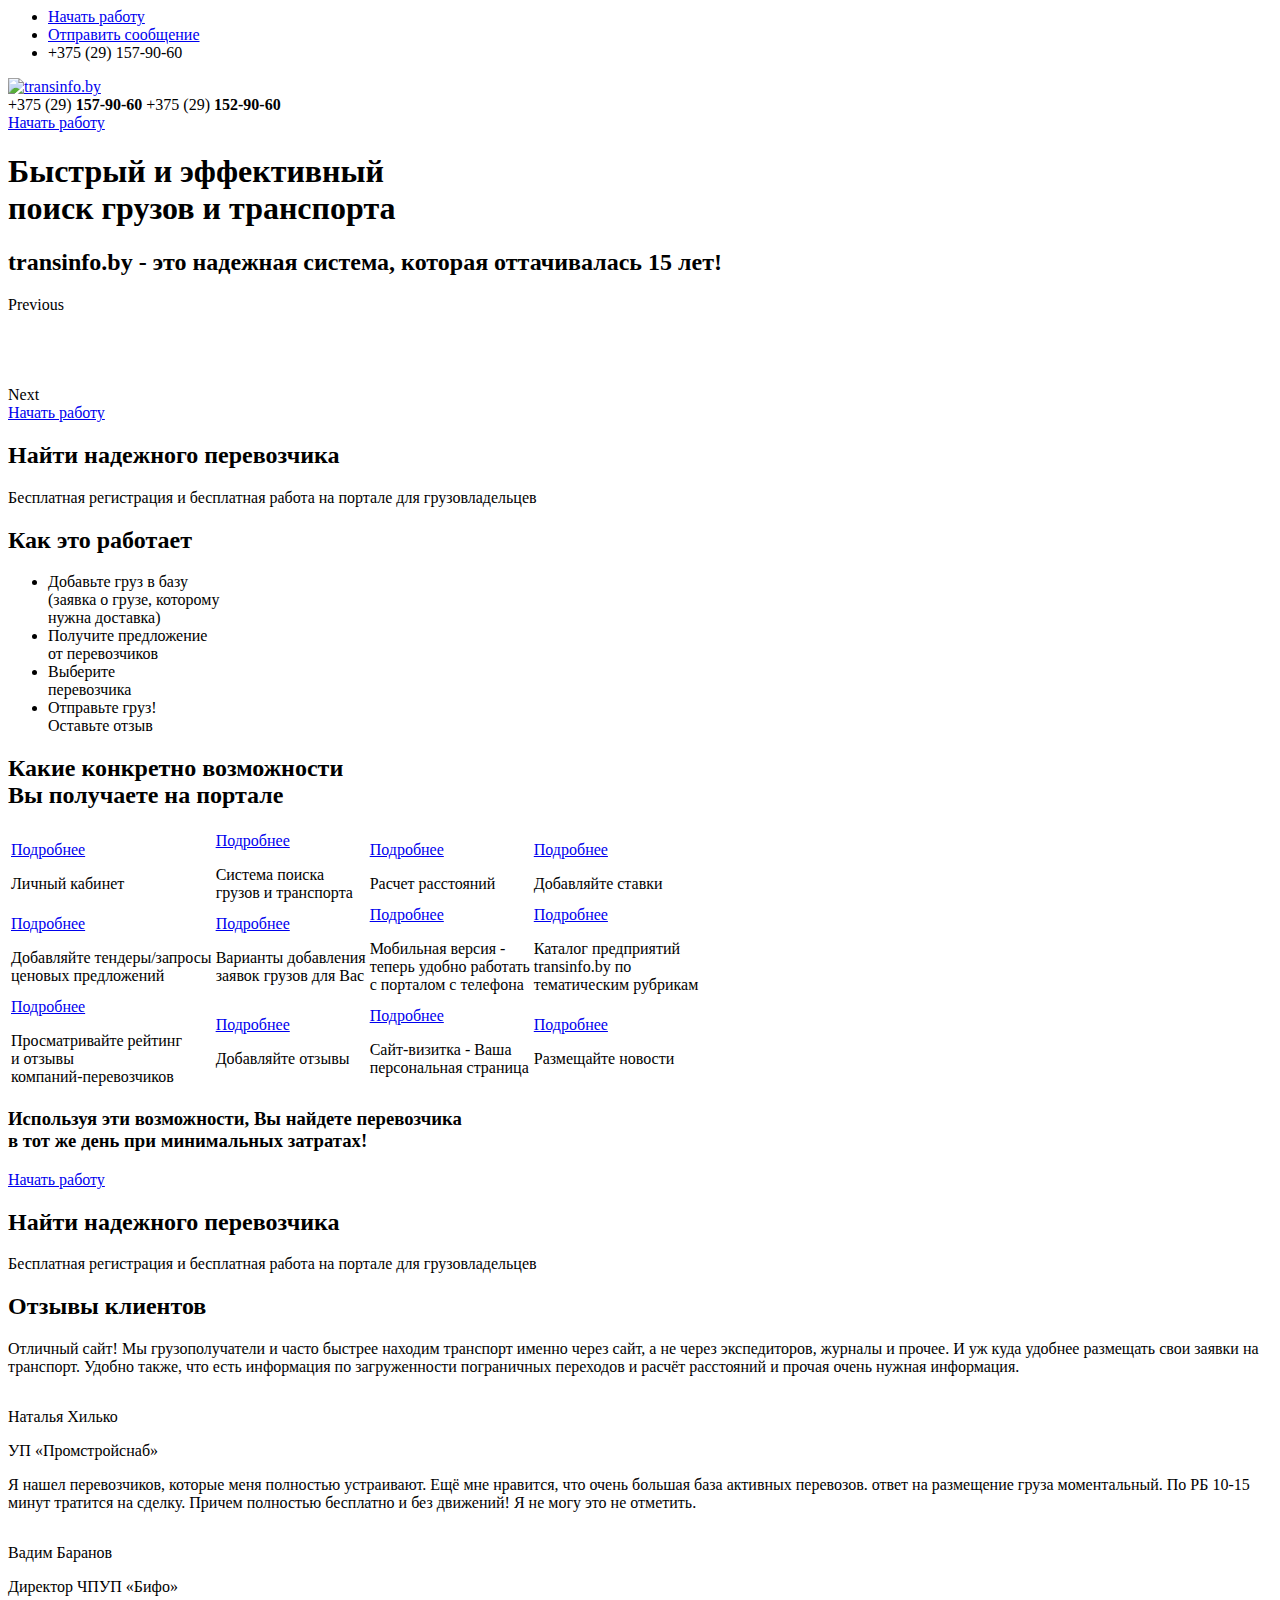
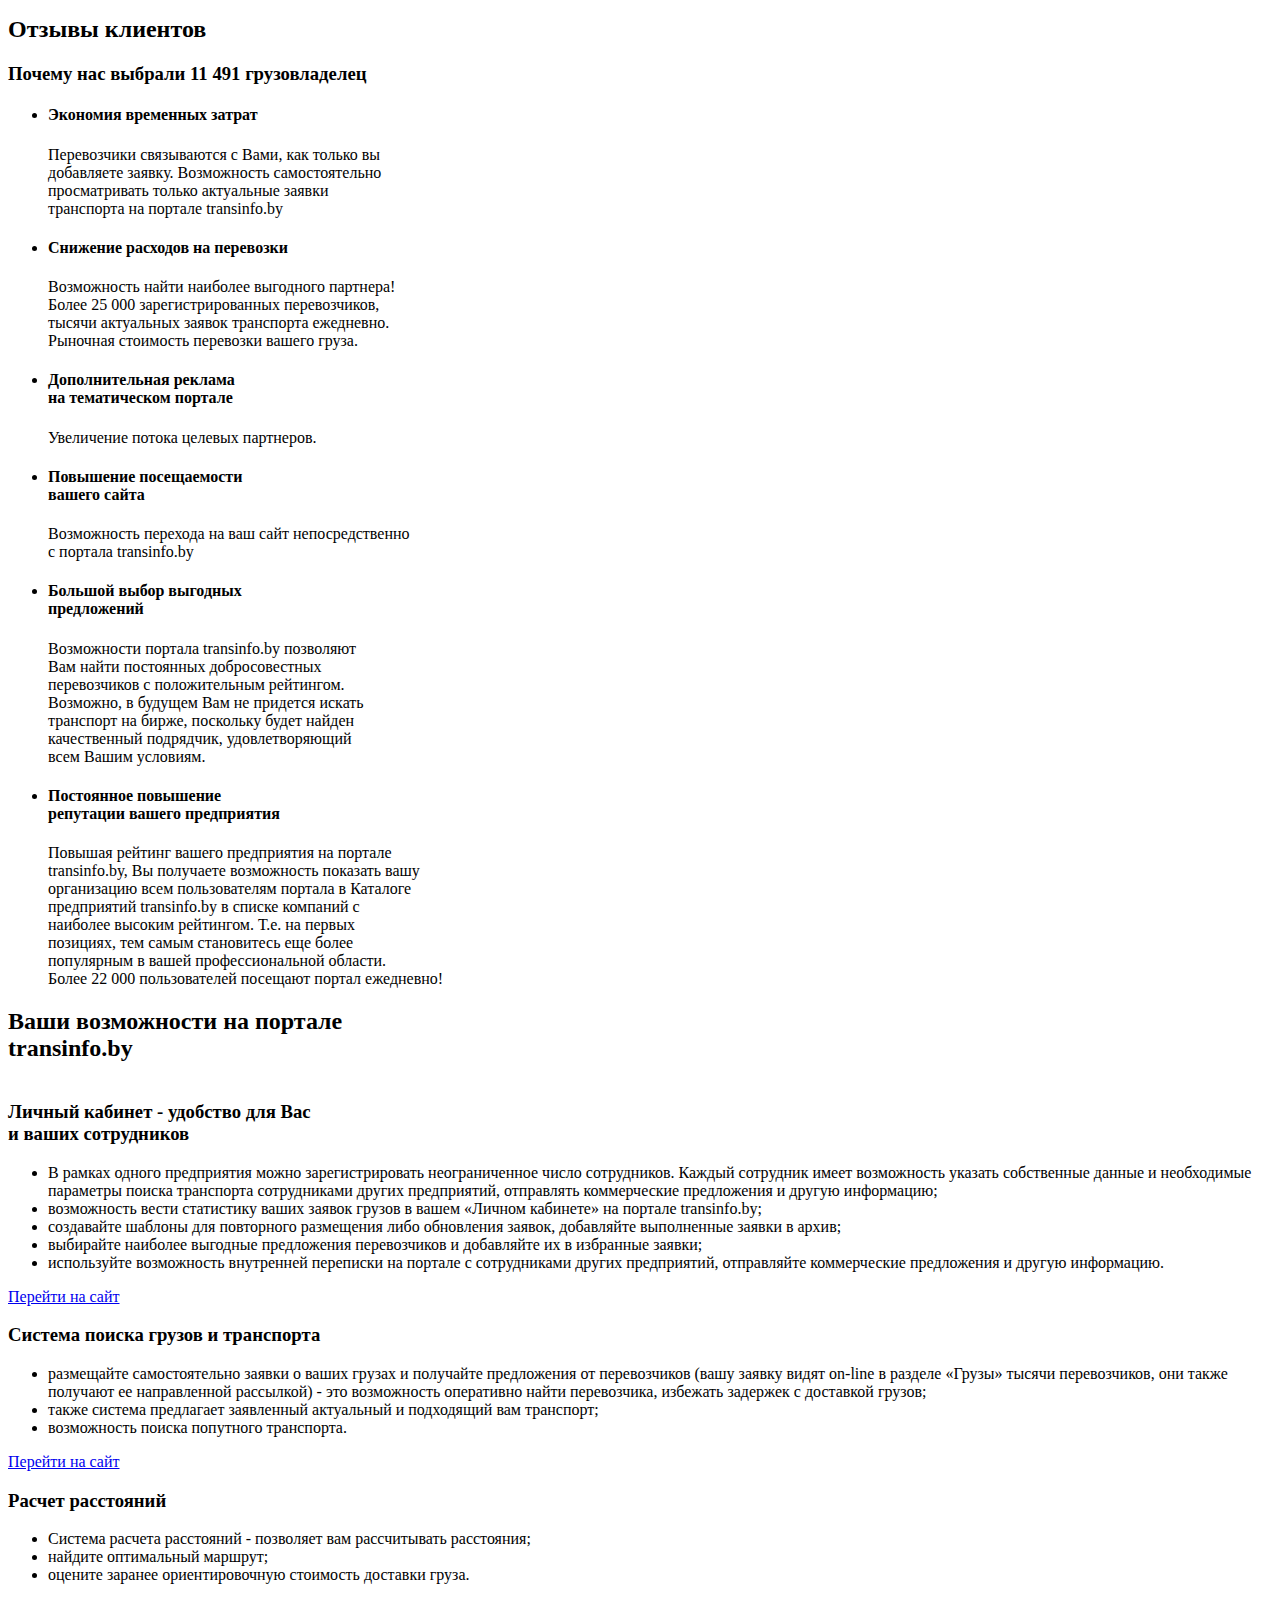
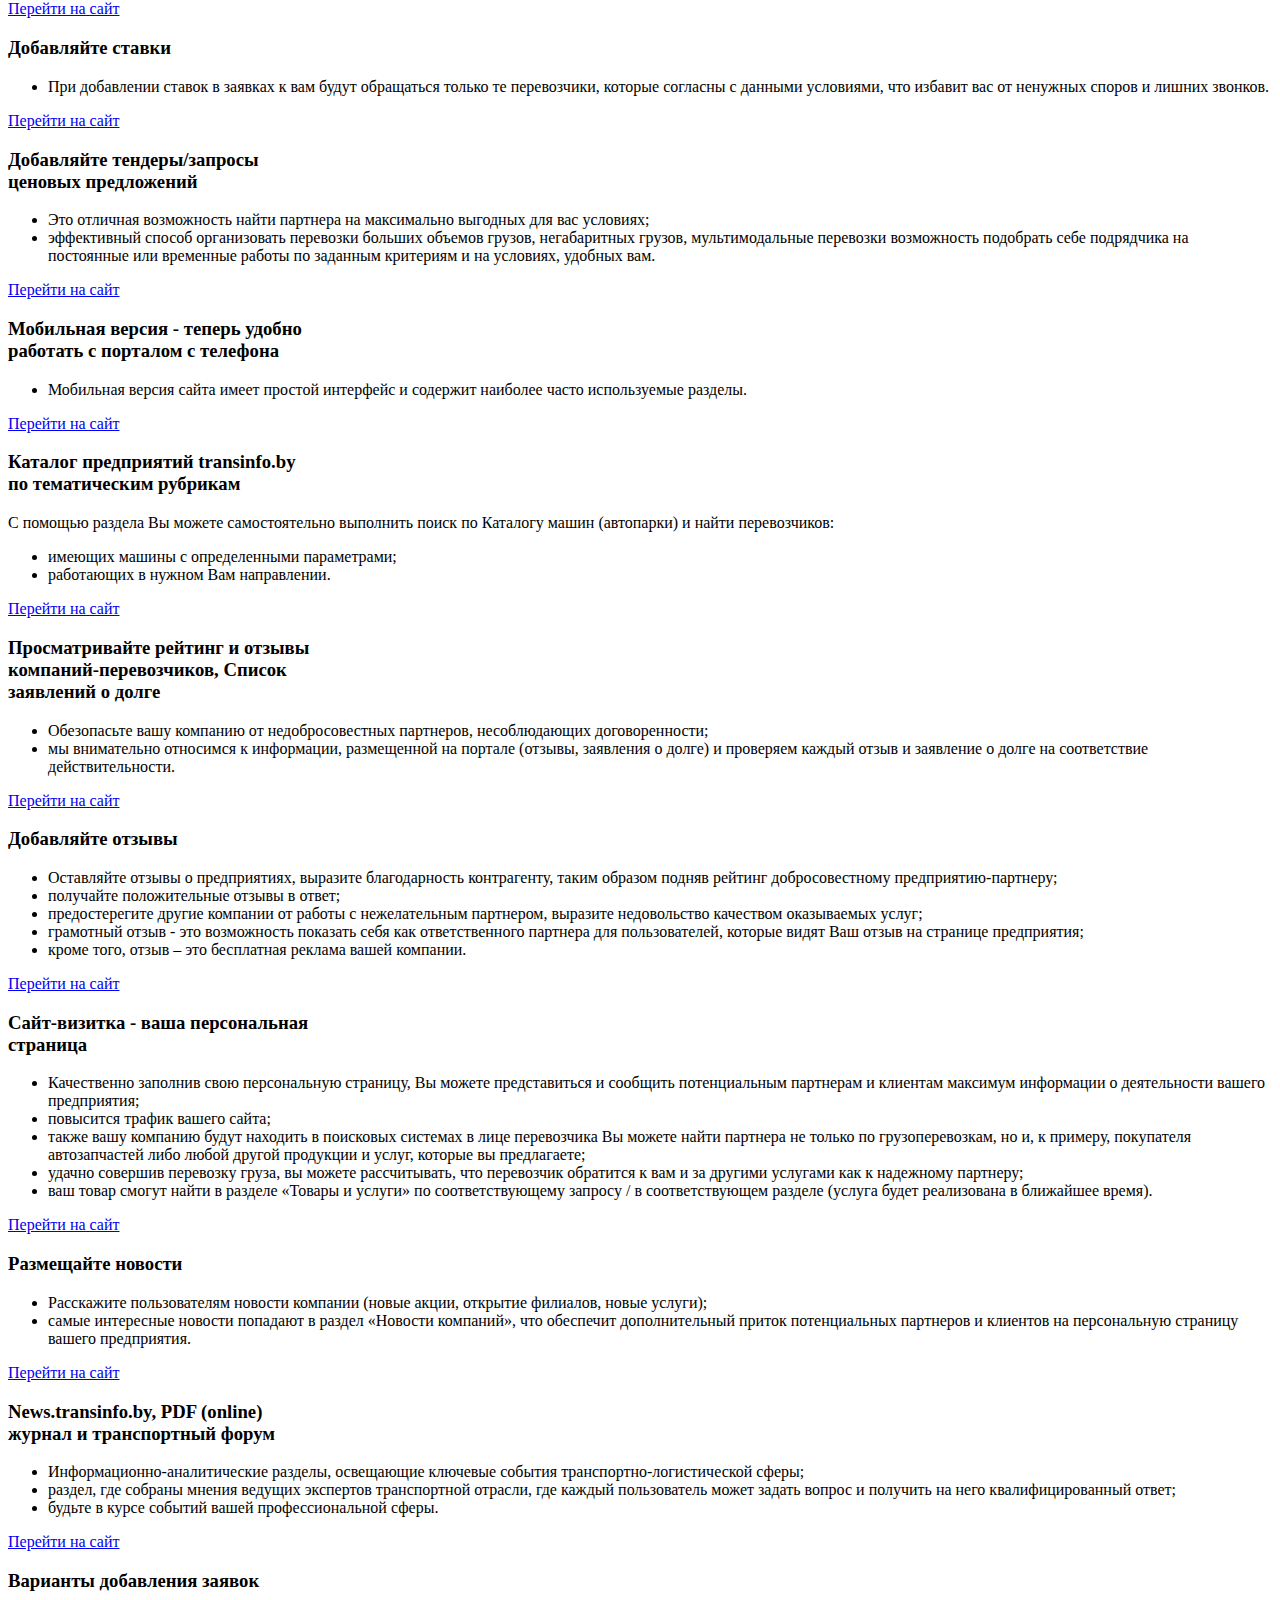
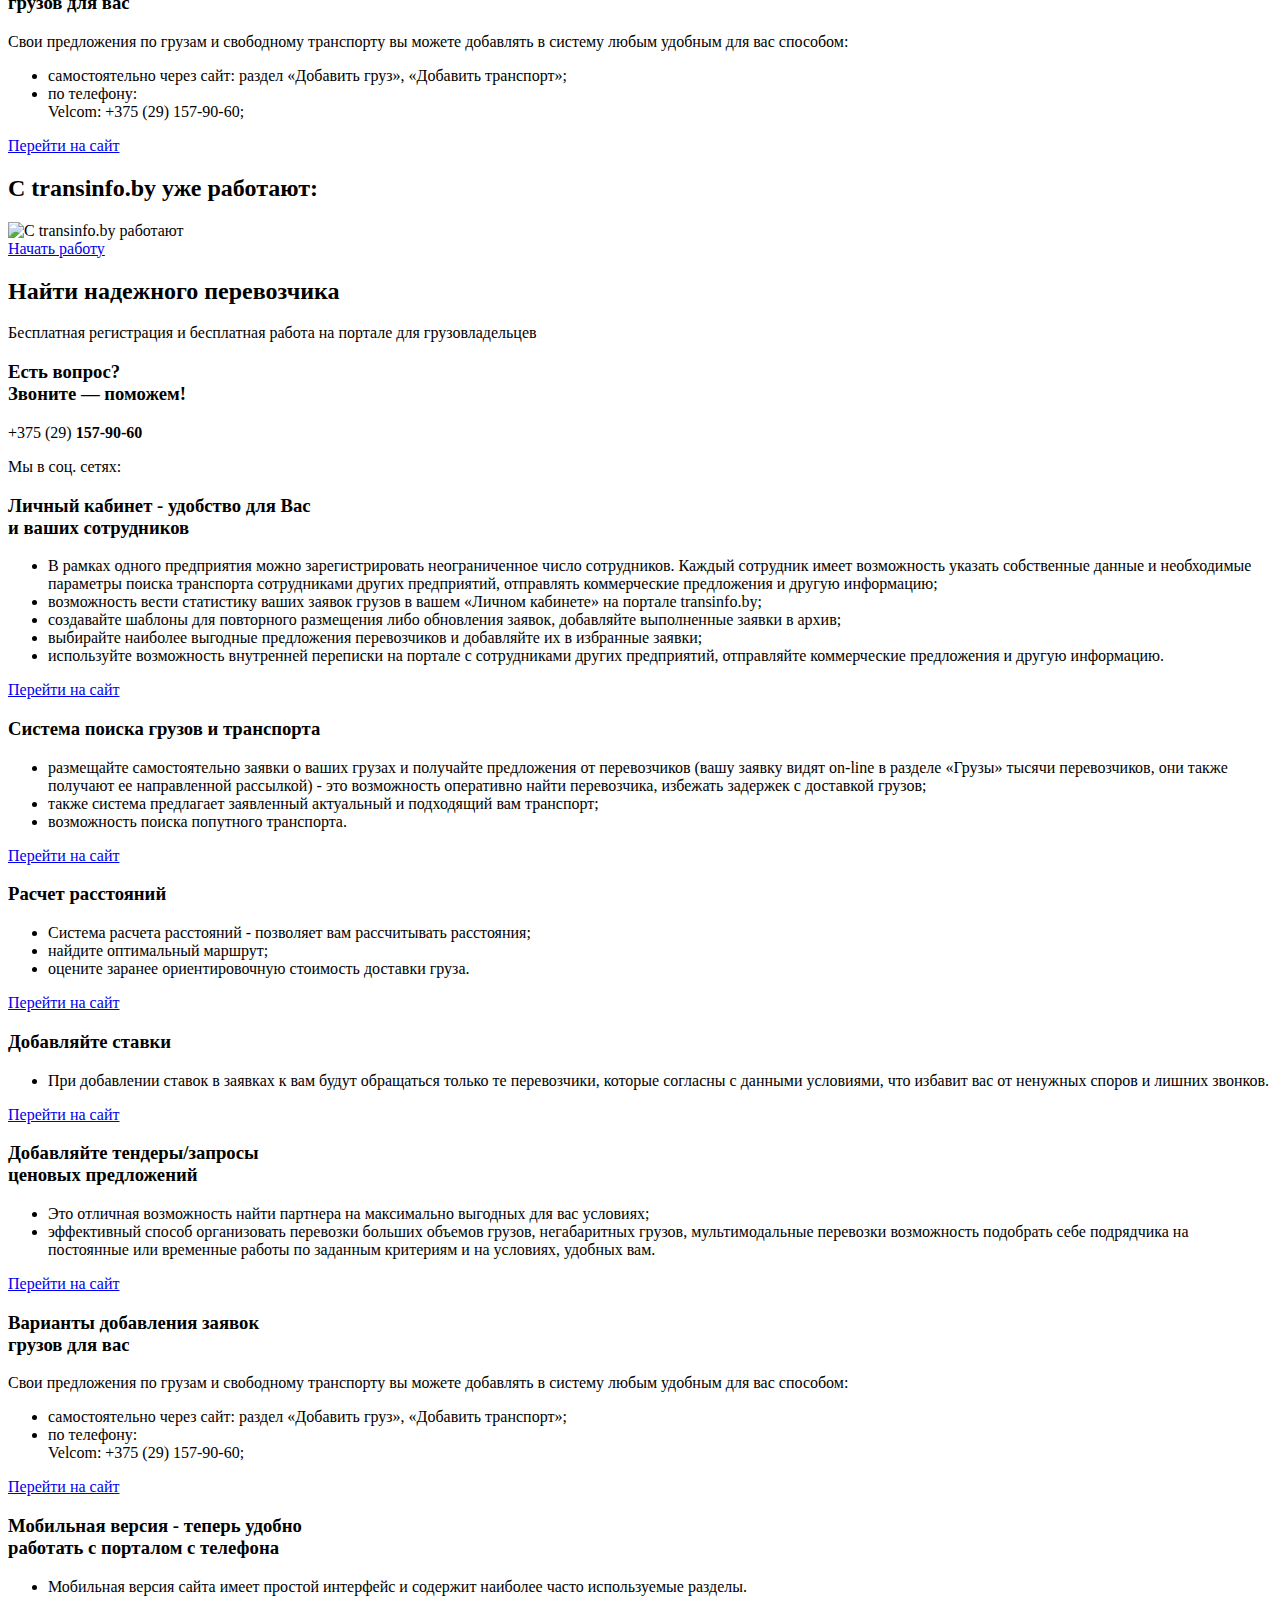
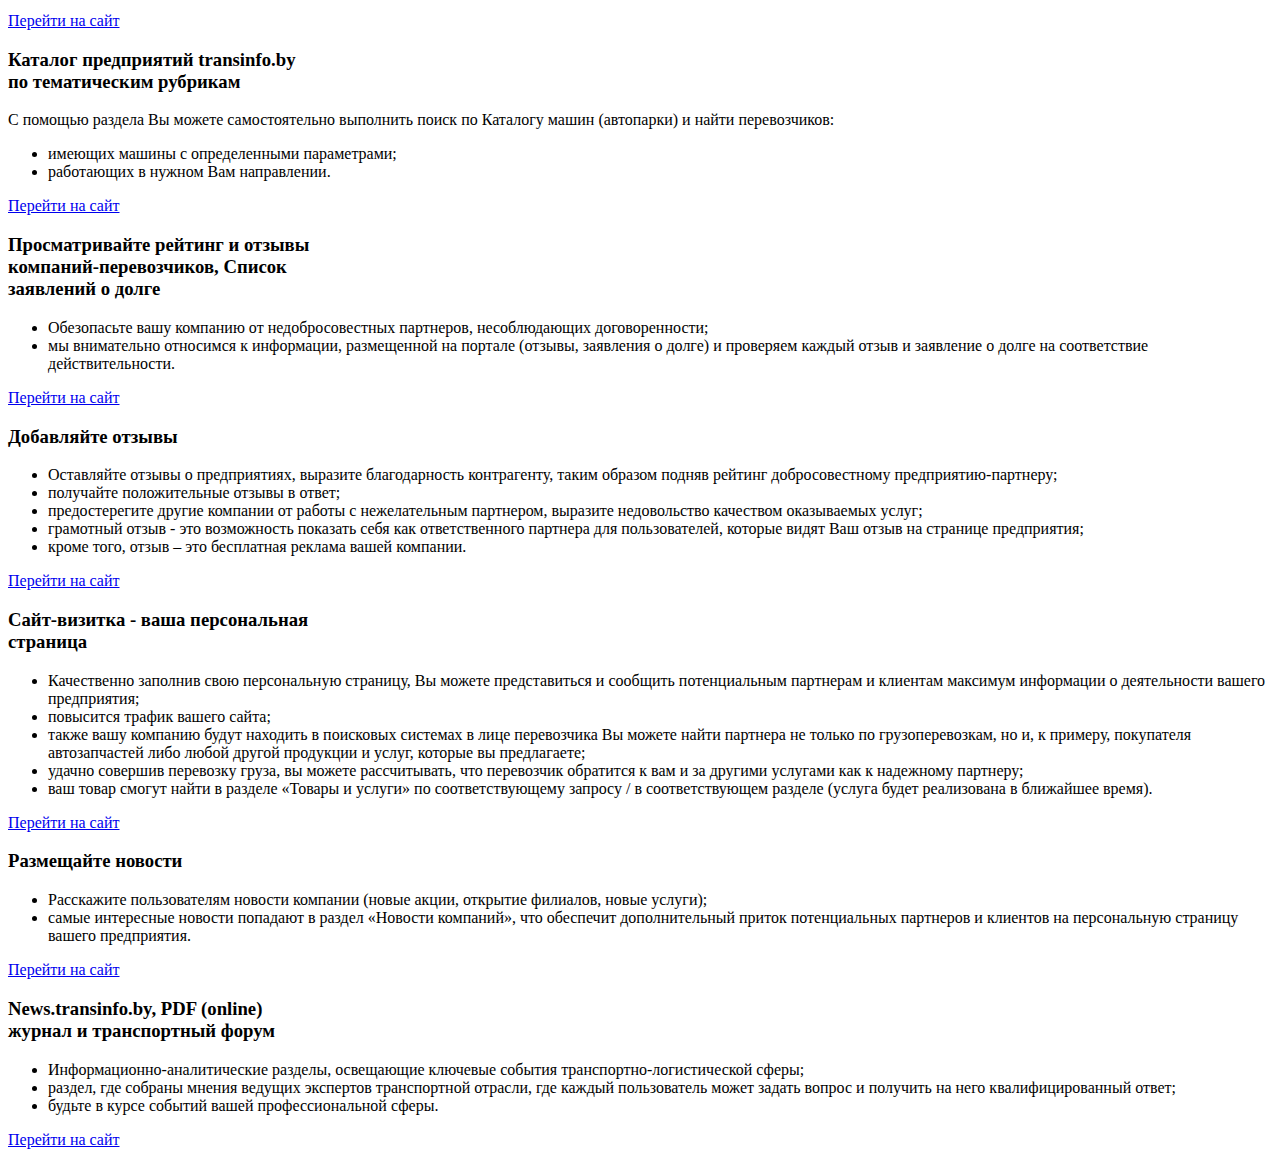
==== index.html @ 98c6dafc "Rename cargo.html to index.html" ====
<html xmlns="http://www.w3.org/1999/xhtml">
<head>
    <title>Быстрый и эффективный поиск грузов и транспорта - transinfo.by</title>
    <meta http-equiv="content-type" content="text/html; charset=utf-8">
    <script type="text/javascript"
            src="https://bam.nr-data.net/1/b55ed3182e?a=90356188&amp;v=1.232.0&amp;to=YgZVMERQDxJQBxcMV1tMdgdCWA4PHjARBFZGClkCWXIOE1QmFgtcWQYNKVNfFFtdAQURdVANQg%3D%3D&amp;rst=6946&amp;ck=0&amp;s=0&amp;ref=https://www.transinfo.by/cargo.html&amp;ap=3431&amp;be=4161&amp;fe=2419&amp;dc=805&amp;perf=%7B%22timing%22:%7B%22of%22:1685114454781,%22n%22:0,%22f%22:7,%22dn%22:8,%22dne%22:47,%22c%22:47,%22s%22:90,%22ce%22:169,%22rq%22:169,%22rp%22:4161,%22rpe%22:4168,%22di%22:4482,%22ds%22:4952,%22de%22:4966,%22dc%22:6578,%22l%22:6578,%22le%22:6580%7D,%22navigation%22:%7B%7D%7D&amp;fp=4511&amp;fcp=4511&amp;at=TkFWRgxKHBw%3D&amp;jsonp=NREUM.setToken"></script>
    <script type="text/javascript" async="" src="https://mc.yandex.ru/metrika/watch.js"></script>
    <script type="text/javascript">(window.NREUM || (NREUM = {})).init = {ajax: {deny_list: ["bam.nr-data.net"]}};
    (window.NREUM || (NREUM = {})).loader_config = {licenseKey: "b55ed3182e", applicationID: "90356188"};
    ;(() => {
        "use strict";
        var e, t, n = {
            8768: (e, t, n) => {
                n.d(t, {T: () => r, p: () => i});
                const r = /(iPad|iPhone|iPod)/g.test(navigator.userAgent),
                    i = r && Boolean("undefined" == typeof SharedWorker)
            }, 2919: (e, t, n) => {
                n.d(t, {
                    P_: () => h,
                    Mt: () => p,
                    C5: () => c,
                    DL: () => w,
                    OP: () => N,
                    lF: () => C,
                    Yu: () => A,
                    Dg: () => v,
                    CX: () => u,
                    GE: () => y,
                    sU: () => I
                });
                var r = {};
                n.r(r), n.d(r, {agent: () => x, match: () => k, version: () => _});
                var i = n(6797), o = n(4286);
                const a = {
                    beacon: i.ce.beacon,
                    errorBeacon: i.ce.errorBeacon,
                    licenseKey: void 0,
                    applicationID: void 0,
                    sa: void 0,
                    queueTime: void 0,
                    applicationTime: void 0,
                    ttGuid: void 0,
                    user: void 0,
                    account: void 0,
                    product: void 0,
                    extra: void 0,
                    jsAttributes: {},
                    userAttributes: void 0,
                    atts: void 0,
                    transactionName: void 0,
                    tNamePlain: void 0
                }, s = {};

                function c(e) {
                    if (!e) throw new Error("All info objects require an agent identifier!");
                    if (!s[e]) throw new Error("Info for ".concat(e, " was never set"));
                    return s[e]
                }

                function u(e, t) {
                    if (!e) throw new Error("All info objects require an agent identifier!");
                    s[e] = new o.I(t, a), (0, i.Qy)(e, s[e], "info")
                }

                var d = n(2797), f = n(2374);
                const l = {
                    allow_bfcache: !0,
                    privacy: {cookies_enabled: !0},
                    ajax: {deny_list: void 0, enabled: !0, harvestTimeSeconds: 10},
                    distributed_tracing: {
                        enabled: void 0,
                        exclude_newrelic_header: void 0,
                        cors_use_newrelic_header: void 0,
                        cors_use_tracecontext_headers: void 0,
                        allowed_origins: void 0
                    },
                    session: {domain: void 0, expiresMs: d.oD, inactiveMs: d.Hb},
                    ssl: void 0,
                    obfuscate: void 0,
                    jserrors: {enabled: !0, harvestTimeSeconds: 10},
                    metrics: {enabled: !0},
                    page_action: {enabled: !0, harvestTimeSeconds: 30},
                    page_view_event: {enabled: !0},
                    page_view_timing: {enabled: !0, harvestTimeSeconds: 30, long_task: !1},
                    session_trace: {enabled: !0, harvestTimeSeconds: 10},
                    spa: {enabled: !0, harvestTimeSeconds: 10}
                }, g = {};

                function h(e) {
                    if (!e) throw new Error("All configuration objects require an agent identifier!");
                    if (!g[e]) throw new Error("Configuration for ".concat(e, " was never set"));
                    return g[e]
                }

                function v(e, t) {
                    if (!e) throw new Error("All configuration objects require an agent identifier!");
                    g[e] = new o.I(t, l), (0, i.Qy)(e, g[e], "config")
                }

                function p(e, t) {
                    if (!e) throw new Error("All configuration objects require an agent identifier!");
                    var n = h(e);
                    if (n) {
                        for (var r = t.split("."), i = 0; i < r.length - 1; i++) if ("object" != typeof (n = n[r[i]])) return;
                        n = n[r[r.length - 1]]
                    }
                    return n
                }

                const m = {
                    accountID: void 0,
                    trustKey: void 0,
                    agentID: void 0,
                    licenseKey: void 0,
                    applicationID: void 0,
                    xpid: void 0
                }, b = {};

                function w(e) {
                    if (!e) throw new Error("All loader-config objects require an agent identifier!");
                    if (!b[e]) throw new Error("LoaderConfig for ".concat(e, " was never set"));
                    return b[e]
                }

                function y(e, t) {
                    if (!e) throw new Error("All loader-config objects require an agent identifier!");
                    b[e] = new o.I(t, m), (0, i.Qy)(e, b[e], "loader_config")
                }

                const A = (0, i.mF)().o;
                var x = null, _ = null;
                const j = /Version\/(\S+)\s+Safari/;
                if (navigator.userAgent) {
                    var D = navigator.userAgent, E = D.match(j);
                    E && -1 === D.indexOf("Chrome") && -1 === D.indexOf("Chromium") && (x = "Safari", _ = E[1])
                }

                function k(e, t) {
                    if (!x) return !1;
                    if (e !== x) return !1;
                    if (!t) return !0;
                    if (!_) return !1;
                    for (var n = _.split("."), r = t.split("."), i = 0; i < r.length; i++) if (r[i] !== n[i]) return !1;
                    return !0
                }

                var S = n(1651);
                const T = {
                    buildEnv: S.Re,
                    bytesSent: {},
                    queryBytesSent: {},
                    customTransaction: void 0,
                    disabled: !1,
                    distMethod: S.gF,
                    isolatedBacklog: !1,
                    loaderType: void 0,
                    maxBytes: 3e4,
                    offset: Math.floor(f._A?.performance?.timeOrigin || f._A?.performance?.timing?.navigationStart || Date.now()),
                    onerror: void 0,
                    origin: "" + f._A.location,
                    ptid: void 0,
                    releaseIds: {},
                    session: void 0,
                    xhrWrappable: "function" == typeof f._A.XMLHttpRequest?.prototype?.addEventListener,
                    userAgent: r,
                    version: S.q4
                }, P = {};

                function N(e) {
                    if (!e) throw new Error("All runtime objects require an agent identifier!");
                    if (!P[e]) throw new Error("Runtime for ".concat(e, " was never set"));
                    return P[e]
                }

                function I(e, t) {
                    if (!e) throw new Error("All runtime objects require an agent identifier!");
                    P[e] = new o.I(t, T), (0, i.Qy)(e, P[e], "runtime")
                }

                function C(e) {
                    return function (e) {
                        try {
                            const t = c(e);
                            return !!t.licenseKey && !!t.errorBeacon && !!t.applicationID
                        } catch (e) {
                            return !1
                        }
                    }(e)
                }
            }, 4286: (e, t, n) => {
                n.d(t, {I: () => o});
                var r = n(909), i = n(8610);

                class o {
                    constructor(e, t) {
                        Object.assign(this, function (e, t) {
                            const n = {};
                            try {
                                return e && "object" == typeof e ? t && "object" == typeof t ? (Object.assign(n, t), Object.entries(e).forEach((e => {
                                    let [o, a] = e;
                                    if (!Object.keys(t).includes(o)) return;
                                    const s = (0, r.q)(o);
                                    s.length && a && "object" == typeof a && s.forEach((e => {
                                        e in a && ((0, i.Z)('"'.concat(e, '" is a protected attribute and can not be changed in feature ').concat(o, ".  It will have no effect.")), delete a[e])
                                    })), n[o] = a
                                })), n) : (0, i.Z)("Setting a Configurable requires a model to set its initial properties") : (0, i.Z)("New setting a Configurable requires an object as input")
                            } catch (e) {
                                (0, i.Z)("An error occured while setting a Configurable", e)
                            }
                        }(e, t))
                    }
                }
            }, 1651: (e, t, n) => {
                n.d(t, {Re: () => i, gF: () => o, q4: () => r});
                const r = "1.232.0", i = "PROD", o = "CDN"
            }, 9557: (e, t, n) => {
                n.d(t, {w: () => o});
                var r = n(8610);
                const i = {agentIdentifier: "", ee: void 0};

                class o {
                    constructor(e) {
                        try {
                            if ("object" != typeof e) return (0, r.Z)("shared context requires an object as input");
                            this.sharedContext = {}, Object.assign(this.sharedContext, i), Object.entries(e).forEach((e => {
                                let [t, n] = e;
                                Object.keys(i).includes(t) && (this.sharedContext[t] = n)
                            }))
                        } catch (e) {
                            (0, r.Z)("An error occured while setting SharedContext", e)
                        }
                    }
                }
            }, 4329: (e, t, n) => {
                n.d(t, {L: () => d, R: () => c});
                var r = n(3752), i = n(7022), o = n(4045), a = n(2325);
                const s = {};

                function c(e, t) {
                    const n = {staged: !1, priority: a.p[t] || 0};
                    u(e), s[e].get(t) || s[e].set(t, n)
                }

                function u(e) {
                    e && (s[e] || (s[e] = new Map))
                }

                function d() {
                    let e = arguments.length > 0 && void 0 !== arguments[0] ? arguments[0] : "",
                        t = arguments.length > 1 && void 0 !== arguments[1] ? arguments[1] : "feature";
                    if (u(e), !e || !s[e].get(t)) return a(t);
                    s[e].get(t).staged = !0;
                    const n = Array.from(s[e]);

                    function a(t) {
                        const n = e ? r.ee.get(e) : r.ee, a = o.X.handlers;
                        if (n.backlog && a) {
                            var s = n.backlog[t], c = a[t];
                            if (c) {
                                for (var u = 0; s && u < s.length; ++u) f(s[u], c);
                                (0, i.D)(c, (function (e, t) {
                                    (0, i.D)(t, (function (t, n) {
                                        n[0].on(e, n[1])
                                    }))
                                }))
                            }
                            delete a[t], n.backlog[t] = null, n.emit("drain-" + t, [])
                        }
                    }

                    n.every((e => {
                        let [t, n] = e;
                        return n.staged
                    })) && (n.sort(((e, t) => e[1].priority - t[1].priority)), n.forEach((e => {
                        let [t] = e;
                        a(t)
                    })))
                }

                function f(e, t) {
                    var n = e[1];
                    (0, i.D)(t[n], (function (t, n) {
                        var r = e[0];
                        if (n[0] === r) {
                            var i = n[1], o = e[3], a = e[2];
                            i.apply(o, a)
                        }
                    }))
                }
            }, 3752: (e, t, n) => {
                n.d(t, {ee: () => u});
                var r = n(6797), i = n(3916), o = n(7022), a = n(2919), s = "nr@context";
                let c = (0, r.fP)();
                var u;

                function d() {
                }

                function f() {
                    return new d
                }

                function l() {
                    u.aborted = !0, u.backlog = {}
                }

                c.ee ? u = c.ee : (u = function e(t, n) {
                    var r = {}, c = {}, g = {}, h = !1;
                    try {
                        h = 16 === n.length && (0, a.OP)(n).isolatedBacklog
                    } catch (e) {
                    }
                    var v = {
                        on: b,
                        addEventListener: b,
                        removeEventListener: w,
                        emit: m,
                        get: A,
                        listeners: y,
                        context: p,
                        buffer: x,
                        abort: l,
                        aborted: !1,
                        isBuffering: _,
                        debugId: n,
                        backlog: h ? {} : t && "object" == typeof t.backlog ? t.backlog : {}
                    };
                    return v;

                    function p(e) {
                        return e && e instanceof d ? e : e ? (0, i.X)(e, s, f) : f()
                    }

                    function m(e, n, r, i, o) {
                        if (!1 !== o && (o = !0), !u.aborted || i) {
                            t && o && t.emit(e, n, r);
                            for (var a = p(r), s = y(e), d = s.length, f = 0; f < d; f++) s[f].apply(a, n);
                            var l = j()[c[e]];
                            return l && l.push([v, e, n, a]), a
                        }
                    }

                    function b(e, t) {
                        r[e] = y(e).concat(t)
                    }

                    function w(e, t) {
                        var n = r[e];
                        if (n) for (var i = 0; i < n.length; i++) n[i] === t && n.splice(i, 1)
                    }

                    function y(e) {
                        return r[e] || []
                    }

                    function A(t) {
                        return g[t] = g[t] || e(v, t)
                    }

                    function x(e, t) {
                        var n = j();
                        v.aborted || (0, o.D)(e, (function (e, r) {
                            t = t || "feature", c[r] = t, t in n || (n[t] = [])
                        }))
                    }

                    function _(e) {
                        return !!j()[c[e]]
                    }

                    function j() {
                        return v.backlog
                    }
                }(void 0, "globalEE"), c.ee = u)
            }, 9252: (e, t, n) => {
                n.d(t, {E: () => r, p: () => i});
                var r = n(3752).ee.get("handle");

                function i(e, t, n, i, o) {
                    o ? (o.buffer([e], i), o.emit(e, t, n)) : (r.buffer([e], i), r.emit(e, t, n))
                }
            }, 4045: (e, t, n) => {
                n.d(t, {X: () => o});
                var r = n(9252);
                o.on = a;
                var i = o.handlers = {};

                function o(e, t, n, o) {
                    a(o || r.E, i, e, t, n)
                }

                function a(e, t, n, i, o) {
                    o || (o = "feature"), e || (e = r.E);
                    var a = t[o] = t[o] || {};
                    (a[n] = a[n] || []).push([e, i])
                }
            }, 8544: (e, t, n) => {
                n.d(t, {bP: () => s, iz: () => c, m$: () => a});
                var r = n(2374);
                let i = !1, o = !1;
                try {
                    const e = {
                        get passive() {
                            return i = !0, !1
                        }, get signal() {
                            return o = !0, !1
                        }
                    };
                    r._A.addEventListener("test", null, e), r._A.removeEventListener("test", null, e)
                } catch (e) {
                }

                function a(e, t) {
                    return i || o ? {capture: !!e, passive: i, signal: t} : !!e
                }

                function s(e, t) {
                    let n = arguments.length > 2 && void 0 !== arguments[2] && arguments[2],
                        r = arguments.length > 3 ? arguments[3] : void 0;
                    window.addEventListener(e, t, a(n, r))
                }

                function c(e, t) {
                    let n = arguments.length > 2 && void 0 !== arguments[2] && arguments[2],
                        r = arguments.length > 3 ? arguments[3] : void 0;
                    document.addEventListener(e, t, a(n, r))
                }
            }, 5526: (e, t, n) => {
                n.d(t, {Rl: () => a, ky: () => s});
                var r = n(2374);
                const i = "xxxxxxxx-xxxx-4xxx-yxxx-xxxxxxxxxxxx";

                function o(e, t) {
                    return e ? 15 & e[t] : 16 * Math.random() | 0
                }

                function a() {
                    const e = r._A?.crypto || r._A?.msCrypto;
                    let t, n = 0;
                    return e && e.getRandomValues && (t = e.getRandomValues(new Uint8Array(31))), i.split("").map((e => "x" === e ? o(t, ++n).toString(16) : "y" === e ? (3 & o() | 8).toString(16) : e)).join("")
                }

                function s(e) {
                    const t = r._A?.crypto || r._A?.msCrypto;
                    let n, i = 0;
                    t && t.getRandomValues && (n = t.getRandomValues(new Uint8Array(31)));
                    const a = [];
                    for (var s = 0; s < e; s++) a.push(o(n, ++i).toString(16));
                    return a.join("")
                }
            }, 2797: (e, t, n) => {
                n.d(t, {Bq: () => r, Hb: () => o, oD: () => i});
                const r = "NRBA", i = 144e5, o = 18e5
            }, 2053: (e, t, n) => {
                function r() {
                    return Math.round(performance.now())
                }

                n.d(t, {z: () => r})
            }, 8610: (e, t, n) => {
                function r(e, t) {
                    "function" == typeof console.warn && (console.warn("New Relic: ".concat(e)), t && console.warn(t))
                }

                n.d(t, {Z: () => r})
            }, 3916: (e, t, n) => {
                n.d(t, {X: () => i});
                var r = Object.prototype.hasOwnProperty;

                function i(e, t, n) {
                    if (r.call(e, t)) return e[t];
                    var i = n();
                    if (Object.defineProperty && Object.keys) try {
                        return Object.defineProperty(e, t, {value: i, writable: !0, enumerable: !1}), i
                    } catch (e) {
                    }
                    return e[t] = i, i
                }
            }, 2374: (e, t, n) => {
                n.d(t, {_A: () => o, il: () => r, v6: () => i});
                const r = Boolean("undefined" != typeof window && window.document),
                    i = Boolean("undefined" != typeof WorkerGlobalScope && self.navigator instanceof WorkerNavigator);
                let o = (() => {
                    if (r) return window;
                    if (i) {
                        if ("undefined" != typeof globalThis && globalThis instanceof WorkerGlobalScope) return globalThis;
                        if (self instanceof WorkerGlobalScope) return self
                    }
                    throw new Error('New Relic browser agent shutting down due to error: Unable to locate global scope. This is possibly due to code redefining browser global variables like "self" and "window".')
                })()
            }, 7022: (e, t, n) => {
                n.d(t, {D: () => r});
                const r = (e, t) => Object.entries(e || {}).map((e => {
                    let [n, r] = e;
                    return t(n, r)
                }))
            }, 2438: (e, t, n) => {
                n.d(t, {P: () => o});
                var r = n(3752);
                const i = () => {
                    const e = new WeakSet;
                    return (t, n) => {
                        if ("object" == typeof n && null !== n) {
                            if (e.has(n)) return;
                            e.add(n)
                        }
                        return n
                    }
                };

                function o(e) {
                    try {
                        return JSON.stringify(e, i())
                    } catch (e) {
                        try {
                            r.ee.emit("internal-error", [e])
                        } catch (e) {
                        }
                    }
                }
            }, 2650: (e, t, n) => {
                n.d(t, {K: () => a, b: () => o});
                var r = n(8544);

                function i() {
                    return "undefined" == typeof document || "complete" === document.readyState
                }

                function o(e, t) {
                    if (i()) return e();
                    (0, r.bP)("load", e, t)
                }

                function a(e) {
                    if (i()) return e();
                    (0, r.iz)("DOMContentLoaded", e)
                }
            }, 6797: (e, t, n) => {
                n.d(t, {EZ: () => u, Qy: () => c, ce: () => o, fP: () => a, gG: () => d, mF: () => s});
                var r = n(2053), i = n(2374);
                const o = {beacon: "bam.nr-data.net", errorBeacon: "bam.nr-data.net"};

                function a() {
                    return i._A.NREUM || (i._A.NREUM = {}), void 0 === i._A.newrelic && (i._A.newrelic = i._A.NREUM), i._A.NREUM
                }

                function s() {
                    let e = a();
                    return e.o || (e.o = {
                        ST: i._A.setTimeout,
                        SI: i._A.setImmediate,
                        CT: i._A.clearTimeout,
                        XHR: i._A.XMLHttpRequest,
                        REQ: i._A.Request,
                        EV: i._A.Event,
                        PR: i._A.Promise,
                        MO: i._A.MutationObserver,
                        FETCH: i._A.fetch
                    }), e
                }

                function c(e, t, n) {
                    let i = a();
                    const o = i.initializedAgents || {}, s = o[e] || {};
                    return Object.keys(s).length || (s.initializedAt = {
                        ms: (0, r.z)(),
                        date: new Date
                    }), i.initializedAgents = {...o, [e]: {...s, [n]: t}}, i
                }

                function u(e, t) {
                    a()[e] = t
                }

                function d() {
                    return function () {
                        let e = a();
                        const t = e.info || {};
                        e.info = {beacon: o.beacon, errorBeacon: o.errorBeacon, ...t}
                    }(), function () {
                        let e = a();
                        const t = e.init || {};
                        e.init = {...t}
                    }(), s(), function () {
                        let e = a();
                        const t = e.loader_config || {};
                        e.loader_config = {...t}
                    }(), a()
                }
            }, 6998: (e, t, n) => {
                n.d(t, {N: () => i});
                var r = n(8544);

                function i(e) {
                    let t = arguments.length > 1 && void 0 !== arguments[1] && arguments[1],
                        n = arguments.length > 2 ? arguments[2] : void 0,
                        i = arguments.length > 3 ? arguments[3] : void 0;
                    return void (0, r.iz)("visibilitychange", (function () {
                        if (t) return void ("hidden" == document.visibilityState && e());
                        e(document.visibilityState)
                    }), n, i)
                }
            }, 6034: (e, t, n) => {
                n.d(t, {gF: () => o, mY: () => i, t9: () => r, vz: () => s, xS: () => a});
                const r = n(2325).D.metrics, i = "sm", o = "cm", a = "storeSupportabilityMetrics",
                    s = "storeEventMetrics"
            }, 2484: (e, t, n) => {
                n.d(t, {Dz: () => i, OJ: () => a, qw: () => o, t9: () => r});
                const r = n(2325).D.pageViewEvent, i = "firstbyte", o = "domcontent", a = "windowload"
            }, 6382: (e, t, n) => {
                n.d(t, {t: () => r});
                const r = n(2325).D.pageViewTiming
            }, 1509: (e, t, n) => {
                n.d(t, {W: () => s});
                var r = n(2919), i = n(3752), o = n(2384), a = n(6797);

                class s {
                    constructor(e, t, n) {
                        this.agentIdentifier = e, this.aggregator = t, this.ee = i.ee.get(e, (0, r.OP)(this.agentIdentifier).isolatedBacklog), this.featureName = n, this.blocked = !1, this.checkConfiguration()
                    }

                    checkConfiguration() {
                        if (!(0, r.lF)(this.agentIdentifier)) {
                            let e = {...(0, a.gG)().info?.jsAttributes};
                            try {
                                e = {...e, ...(0, r.C5)(this.agentIdentifier)?.jsAttributes}
                            } catch (e) {
                            }
                            (0, o.j)(this.agentIdentifier, {
                                ...(0, a.gG)(),
                                info: {...(0, a.gG)().info, jsAttributes: e}
                            })
                        }
                    }
                }
            }, 2384: (e, t, n) => {
                n.d(t, {j: () => b});
                var r = n(2325), i = n(2919), o = n(9252), a = n(3752), s = n(2053), c = n(4329), u = n(2650),
                    d = n(2374), f = n(8610), l = n(6034), g = n(6797);

                function h() {
                    const e = (0, g.gG)();
                    ["setErrorHandler", "finished", "addToTrace", "inlineHit", "addRelease", "addPageAction", "setCurrentRouteName", "setPageViewName", "setCustomAttribute", "interaction", "noticeError", "setUserId"].forEach((t => {
                        e[t] = function () {
                            for (var n = arguments.length, r = new Array(n), i = 0; i < n; i++) r[i] = arguments[i];
                            return function (t) {
                                for (var n = arguments.length, r = new Array(n > 1 ? n - 1 : 0), i = 1; i < n; i++) r[i - 1] = arguments[i];
                                let o = [];
                                return Object.values(e.initializedAgents).forEach((e => {
                                    e.exposed && e.api[t] && o.push(e.api[t](...r))
                                })), o.length > 1 ? o : o[0]
                            }(t, ...r)
                        }
                    }))
                }

                var v = n(7022);
                const p = {
                    stn: [r.D.sessionTrace],
                    err: [r.D.jserrors, r.D.metrics],
                    ins: [r.D.pageAction],
                    spa: [r.D.spa]
                };
                const m = {};

                function b(e) {
                    let t = arguments.length > 1 && void 0 !== arguments[1] ? arguments[1] : {},
                        b = arguments.length > 2 ? arguments[2] : void 0,
                        w = arguments.length > 3 ? arguments[3] : void 0, {
                            init: y,
                            info: A,
                            loader_config: x,
                            runtime: _ = {loaderType: b},
                            exposed: j = !0
                        } = t;
                    const D = (0, g.gG)();
                    A || (y = D.init, A = D.info, x = D.loader_config), A.jsAttributes ??= {}, d.v6 && (A.jsAttributes.isWorker = !0), (0, i.CX)(e, A), (0, i.Dg)(e, y || {}), (0, i.GE)(e, x || {}), (0, i.sU)(e, _), h();
                    const E = function (e, t) {
                        t || (0, c.R)(e, "api");
                        const g = {};
                        var h = a.ee.get(e), v = h.get("tracer"), p = "api-", m = p + "ixn-";

                        function b(t, n, r, o) {
                            const a = (0, i.C5)(e);
                            return null === n ? delete a.jsAttributes[t] : (0, i.CX)(e, {
                                ...a,
                                jsAttributes: {...a.jsAttributes, [t]: n}
                            }), A(p, r, !0, o || null === n ? "session" : void 0)(t, n)
                        }

                        function w() {
                        }

                        ["setErrorHandler", "finished", "addToTrace", "inlineHit", "addRelease"].forEach((e => g[e] = A(p, e, !0, "api"))), g.addPageAction = A(p, "addPageAction", !0, r.D.pageAction), g.setCurrentRouteName = A(p, "routeName", !0, r.D.spa), g.setPageViewName = function (t, n) {
                            if ("string" == typeof t) return "/" !== t.charAt(0) && (t = "/" + t), (0, i.OP)(e).customTransaction = (n || "http://custom.transaction") + t, A(p, "setPageViewName", !0)()
                        }, g.setCustomAttribute = function (e, t) {
                            let n = arguments.length > 2 && void 0 !== arguments[2] && arguments[2];
                            if ("string" == typeof e) {
                                if (["string", "number"].includes(typeof t) || null === t) return b(e, t, "setCustomAttribute", n);
                                (0, f.Z)("Failed to execute setCustomAttribute.\nNon-null value must be a string or number type, but a type of <".concat(typeof t, "> was provided."))
                            } else (0, f.Z)("Failed to execute setCustomAttribute.\nName must be a string type, but a type of <".concat(typeof e, "> was provided."))
                        }, g.setUserId = function (e) {
                            if ("string" == typeof e || null === e) return b("enduser.id", e, "setUserId", !0);
                            (0, f.Z)("Failed to execute setUserId.\nNon-null value must be a string type, but a type of <".concat(typeof e, "> was provided."))
                        }, g.interaction = function () {
                            return (new w).get()
                        };
                        var y = w.prototype = {
                            createTracer: function (e, t) {
                                var n = {}, i = this, a = "function" == typeof t;
                                return (0, o.p)(m + "tracer", [(0, s.z)(), e, n], i, r.D.spa, h), function () {
                                    if (v.emit((a ? "" : "no-") + "fn-start", [(0, s.z)(), i, a], n), a) try {
                                        return t.apply(this, arguments)
                                    } catch (e) {
                                        throw v.emit("fn-err", [arguments, this, "string" == typeof e ? new Error(e) : e], n), e
                                    } finally {
                                        v.emit("fn-end", [(0, s.z)()], n)
                                    }
                                }
                            }
                        };

                        function A(e, t, n, i) {
                            return function () {
                                return (0, o.p)(l.xS, ["API/" + t + "/called"], void 0, r.D.metrics, h), i && (0, o.p)(e + t, [(0, s.z)(), ...arguments], n ? null : this, i, h), n ? void 0 : this
                            }
                        }

                        function x() {
                            n.e(439).then(n.bind(n, 5692)).then((t => {
                                let {setAPI: n} = t;
                                n(e), (0, c.L)(e, "api")
                            })).catch((() => (0, f.Z)("Downloading runtime APIs failed...")))
                        }

                        return ["actionText", "setName", "setAttribute", "save", "ignore", "onEnd", "getContext", "end", "get"].forEach((e => {
                            y[e] = A(m, e, void 0, r.D.spa)
                        })), g.noticeError = function (e, t) {
                            "string" == typeof e && (e = new Error(e)), (0, o.p)(l.xS, ["API/noticeError/called"], void 0, r.D.metrics, h), (0, o.p)("err", [e, (0, s.z)(), !1, t], void 0, r.D.jserrors, h)
                        }, d.v6 ? x() : (0, u.b)((() => x()), !0), g
                    }(e, w);
                    return (0, g.Qy)(e, E, "api"), (0, g.Qy)(e, j, "exposed"), (0, g.EZ)("activatedFeatures", m), (0, g.EZ)("setToken", (t => function (e, t) {
                        var n = a.ee.get(t);
                        e && "object" == typeof e && ((0, v.D)(e, (function (e, t) {
                            if (!t) return (p[e] || []).forEach((t => {
                                (0, o.p)("block-" + e, [], void 0, t, n)
                            }));
                            m[e] || ((0, o.p)("feat-" + e, [], void 0, p[e], n), m[e] = !0)
                        })), (0, c.L)(t, r.D.pageViewEvent))
                    }(t, e))), E
                }
            }, 909: (e, t, n) => {
                n.d(t, {Z: () => i, q: () => o});
                var r = n(2325);

                function i(e) {
                    switch (e) {
                        case r.D.ajax:
                            return [r.D.jserrors];
                        case r.D.sessionTrace:
                            return [r.D.ajax, r.D.pageViewEvent];
                        case r.D.pageViewTiming:
                            return [r.D.pageViewEvent];
                        default:
                            return []
                    }
                }

                function o(e) {
                    return e === r.D.jserrors ? [] : ["auto"]
                }
            }, 2325: (e, t, n) => {
                n.d(t, {D: () => r, p: () => i});
                const r = {
                    ajax: "ajax",
                    jserrors: "jserrors",
                    metrics: "metrics",
                    pageAction: "page_action",
                    pageViewEvent: "page_view_event",
                    pageViewTiming: "page_view_timing",
                    sessionTrace: "session_trace",
                    spa: "spa"
                }, i = {
                    [r.pageViewEvent]: 1,
                    [r.pageViewTiming]: 2,
                    [r.metrics]: 3,
                    [r.jserrors]: 4,
                    [r.ajax]: 5,
                    [r.sessionTrace]: 6,
                    [r.pageAction]: 7,
                    [r.spa]: 8
                }
            }
        }, r = {};

        function i(e) {
            var t = r[e];
            if (void 0 !== t) return t.exports;
            var o = r[e] = {exports: {}};
            return n[e](o, o.exports, i), o.exports
        }

        i.m = n, i.n = e => {
            var t = e && e.__esModule ? () => e.default : () => e;
            return i.d(t, {a: t}), t
        }, i.d = (e, t) => {
            for (var n in t) i.o(t, n) && !i.o(e, n) && Object.defineProperty(e, n, {enumerable: !0, get: t[n]})
        }, i.f = {}, i.e = e => Promise.all(Object.keys(i.f).reduce(((t, n) => (i.f[n](e, t), t)), [])), i.u = e => (({
            78: "page_action-aggregate",
            147: "metrics-aggregate",
            193: "session_trace-aggregate",
            242: "session-manager",
            317: "jserrors-aggregate",
            348: "page_view_timing-aggregate",
            439: "async-api",
            729: "lazy-loader",
            786: "page_view_event-aggregate",
            873: "spa-aggregate",
            898: "ajax-aggregate"
        }[e] || e) + "." + {
            78: "64dc4751",
            147: "c2ad263a",
            193: "c0ef217a",
            242: "2a8d47d1",
            317: "017d6ea4",
            348: "ddd91465",
            439: "ad3273bd",
            729: "c8cd494b",
            786: "5a238c1f",
            873: "342172b1",
            875: "2c240adb",
            898: "666f66ea"
        }[e] + "-1.232.0.min.js"), i.o = (e, t) => Object.prototype.hasOwnProperty.call(e, t), e = {}, t = "NRBA:", i.l = (n, r, o, a) => {
            if (e[n]) e[n].push(r); else {
                var s, c;
                if (void 0 !== o) for (var u = document.getElementsByTagName("script"), d = 0; d < u.length; d++) {
                    var f = u[d];
                    if (f.getAttribute("src") == n || f.getAttribute("data-webpack") == t + o) {
                        s = f;
                        break
                    }
                }
                s || (c = !0, (s = document.createElement("script")).charset = "utf-8", s.timeout = 120, i.nc && s.setAttribute("nonce", i.nc), s.setAttribute("data-webpack", t + o), s.src = n), e[n] = [r];
                var l = (t, r) => {
                    s.onerror = s.onload = null, clearTimeout(g);
                    var i = e[n];
                    if (delete e[n], s.parentNode && s.parentNode.removeChild(s), i && i.forEach((e => e(r))), t) return t(r)
                }, g = setTimeout(l.bind(null, void 0, {type: "timeout", target: s}), 12e4);
                s.onerror = l.bind(null, s.onerror), s.onload = l.bind(null, s.onload), c && document.head.appendChild(s)
            }
        }, i.r = e => {
            "undefined" != typeof Symbol && Symbol.toStringTag && Object.defineProperty(e, Symbol.toStringTag, {value: "Module"}), Object.defineProperty(e, "__esModule", {value: !0})
        }, i.j = 71, i.p = "https://js-agent.newrelic.com/", (() => {
            var e = {71: 0, 131: 0};
            i.f.j = (t, n) => {
                var r = i.o(e, t) ? e[t] : void 0;
                if (0 !== r) if (r) n.push(r[2]); else {
                    var o = new Promise(((n, i) => r = e[t] = [n, i]));
                    n.push(r[2] = o);
                    var a = i.p + i.u(t), s = new Error;
                    i.l(a, (n => {
                        if (i.o(e, t) && (0 !== (r = e[t]) && (e[t] = void 0), r)) {
                            var o = n && ("load" === n.type ? "missing" : n.type), a = n && n.target && n.target.src;
                            s.message = "Loading chunk " + t + " failed.\n(" + o + ": " + a + ")", s.name = "ChunkLoadError", s.type = o, s.request = a, r[1](s)
                        }
                    }), "chunk-" + t, t)
                }
            };
            var t = (t, n) => {
                var r, o, [a, s, c] = n, u = 0;
                if (a.some((t => 0 !== e[t]))) {
                    for (r in s) i.o(s, r) && (i.m[r] = s[r]);
                    if (c) c(i)
                }
                for (t && t(n); u < a.length; u++) o = a[u], i.o(e, o) && e[o] && e[o][0](), e[o] = 0
            }, n = window.webpackChunkNRBA = window.webpackChunkNRBA || [];
            n.forEach(t.bind(null, 0)), n.push = t.bind(null, n.push.bind(n))
        })();
        var o = {};
        (() => {
            i.r(o);
            var e = i(2325), t = i(2919);
            const n = Object.values(e.D);

            function r(e) {
                const r = {};
                return n.forEach((n => {
                    r[n] = function (e, n) {
                        return !1 !== (0, t.Mt)(n, "".concat(e, ".enabled"))
                    }(n, e)
                })), r
            }

            var a = i(2384), s = i(909), c = i(9252), u = i(8768), d = i(4329), f = i(1509), l = i(2650), g = i(2374),
                h = i(8610);

            class v extends f.W {
                constructor(e, t, n) {
                    let r = !(arguments.length > 3 && void 0 !== arguments[3]) || arguments[3];
                    super(e, t, n), this.hasAggregator = !1, this.auto = r, this.abortHandler, r && (0, d.R)(e, n)
                }

                importAggregator() {
                    if (this.hasAggregator || !this.auto) return;
                    this.hasAggregator = !0;
                    const e = async () => {
                        try {
                            const {setupAgentSession: e} = await i.e(242).then(i.bind(i, 2011));
                            e(this.agentIdentifier);
                            const {lazyLoader: t} = await i.e(729).then(i.bind(i, 8110)), {Aggregate: n} = await t(this.featureName, "aggregate");
                            new n(this.agentIdentifier, this.aggregator)
                        } catch (e) {
                            (0, h.Z)("Downloading ".concat(this.featureName, " failed..."), e), this.abortHandler?.()
                        }
                    };
                    g.v6 ? e() : (0, l.b)((() => e()), !0)
                }
            }

            var p = i(2484), m = i(2053);

            class b extends v {
                static featureName = p.t9;

                constructor(n, r) {
                    let i = !(arguments.length > 2 && void 0 !== arguments[2]) || arguments[2];
                    if (super(n, r, p.t9, i), ("undefined" == typeof PerformanceNavigationTiming || u.T) && "undefined" != typeof PerformanceTiming) {
                        const r = (0, t.OP)(n);
                        r[p.Dz] = Math.max(Date.now() - r.offset, 0), (0, l.K)((() => r[p.qw] = Math.max((0, m.z)() - r[p.Dz], 0))), (0, l.b)((() => {
                            const t = (0, m.z)();
                            r[p.OJ] = Math.max(t - r[p.Dz], 0), (0, c.p)("timing", ["load", t], void 0, e.D.pageViewTiming, this.ee)
                        }))
                    }
                    this.importAggregator()
                }
            }

            var w = i(9557), y = i(7022);

            class A extends w.w {
                constructor(e) {
                    super(e), this.aggregatedData = {}
                }

                store(e, t, n, r, i) {
                    var o = this.getBucket(e, t, n, i);
                    return o.metrics = function (e, t) {
                        t || (t = {count: 0});
                        return t.count += 1, (0, y.D)(e, (function (e, n) {
                            t[e] = x(n, t[e])
                        })), t
                    }(r, o.metrics), o
                }

                merge(e, t, n, r, i) {
                    var o = this.getBucket(e, t, r, i);
                    if (o.metrics) {
                        var a = o.metrics;
                        a.count += n.count, (0, y.D)(n, (function (e, t) {
                            if ("count" !== e) {
                                var r = a[e], i = n[e];
                                i && !i.c ? a[e] = x(i.t, r) : a[e] = function (e, t) {
                                    if (!t) return e;
                                    t.c || (t = _(t.t));
                                    return t.min = Math.min(e.min, t.min), t.max = Math.max(e.max, t.max), t.t += e.t, t.sos += e.sos, t.c += e.c, t
                                }(i, a[e])
                            }
                        }))
                    } else o.metrics = n
                }

                storeMetric(e, t, n, r) {
                    var i = this.getBucket(e, t, n);
                    return i.stats = x(r, i.stats), i
                }

                getBucket(e, t, n, r) {
                    this.aggregatedData[e] || (this.aggregatedData[e] = {});
                    var i = this.aggregatedData[e][t];
                    return i || (i = this.aggregatedData[e][t] = {params: n || {}}, r && (i.custom = r)), i
                }

                get(e, t) {
                    return t ? this.aggregatedData[e] && this.aggregatedData[e][t] : this.aggregatedData[e]
                }

                take(e) {
                    for (var t = {}, n = "", r = !1, i = 0; i < e.length; i++) t[n = e[i]] = j(this.aggregatedData[n]), t[n].length && (r = !0), delete this.aggregatedData[n];
                    return r ? t : null
                }
            }

            function x(e, t) {
                return null == e ? function (e) {
                    e ? e.c++ : e = {c: 1};
                    return e
                }(t) : t ? (t.c || (t = _(t.t)), t.c += 1, t.t += e, t.sos += e * e, e > t.max && (t.max = e), e < t.min && (t.min = e), t) : {t: e}
            }

            function _(e) {
                return {t: e, min: e, max: e, sos: e * e, c: 1}
            }

            function j(e) {
                return "object" != typeof e ? [] : (0, y.D)(e, D)
            }

            function D(e, t) {
                return t
            }

            var E = i(6797), k = i(5526), S = i(2438);
            var T = i(6998), P = i(8544), N = i(6382);

            class I extends v {
                static featureName = N.t;

                constructor(e, n) {
                    let r = !(arguments.length > 2 && void 0 !== arguments[2]) || arguments[2];
                    super(e, n, N.t, r), g.il && ((0, t.OP)(e).initHidden = Boolean("hidden" === document.visibilityState), (0, T.N)((() => (0, c.p)("docHidden", [(0, m.z)()], void 0, N.t, this.ee)), !0), (0, P.bP)("pagehide", (() => (0, c.p)("winPagehide", [(0, m.z)()], void 0, N.t, this.ee))), this.importAggregator())
                }
            }

            const C = Boolean(g._A?.Worker), O = Boolean(g._A?.SharedWorker),
                R = Boolean(g._A?.navigator?.serviceWorker);
            let M, B, z;
            var q = i(6034);

            class W extends v {
                static featureName = q.t9;

                constructor(t, n) {
                    let r = !(arguments.length > 2 && void 0 !== arguments[2]) || arguments[2];
                    super(t, n, q.t9, r), function (e) {
                        if (!M) {
                            if (C) {
                                M = Worker;
                                try {
                                    g._A.Worker = n(M, "Dedicated")
                                } catch (e) {
                                    o(e, "Dedicated")
                                }
                                if (O) {
                                    B = SharedWorker;
                                    try {
                                        g._A.SharedWorker = n(B, "Shared")
                                    } catch (e) {
                                        o(e, "Shared")
                                    }
                                } else r("Shared");
                                if (R) {
                                    z = navigator.serviceWorker.register;
                                    try {
                                        g._A.navigator.serviceWorker.register = (t = z, function () {
                                            for (var e = arguments.length, n = new Array(e), r = 0; r < e; r++) n[r] = arguments[r];
                                            return i("Service", n[1]?.type), t.apply(navigator.serviceWorker, n)
                                        })
                                    } catch (e) {
                                        o(e, "Service")
                                    }
                                } else r("Service");
                                var t;
                                return
                            }
                            r("All")
                        }

                        function n(e, t) {
                            return "undefined" == typeof Proxy ? e : new Proxy(e, {construct: (e, n) => (i(t, n[1]?.type), new e(...n))})
                        }

                        function r(t) {
                            g.v6 || e("Workers/".concat(t, "/Unavailable"))
                        }

                        function i(t, n) {
                            e("Workers/".concat(t, "module" === n ? "/Module" : "/Classic"))
                        }

                        function o(t, n) {
                            e("Workers/".concat(n, "/SM/Unsupported")), (0, h.Z)("NR Agent: Unable to capture ".concat(n, " workers."), t)
                        }
                    }((t => (0, c.p)(q.xS, [t], void 0, e.D.metrics, this.ee))), this.importAggregator()
                }
            }

            new class {
                constructor(e) {
                    let t = arguments.length > 1 && void 0 !== arguments[1] ? arguments[1] : (0, k.ky)(16);
                    this.agentIdentifier = t, this.sharedAggregator = new A({agentIdentifier: this.agentIdentifier}), this.features = {}, this.desiredFeatures = new Set(e.features || []), this.desiredFeatures.add(b), Object.assign(this, (0, a.j)(this.agentIdentifier, e, e.loaderType || "agent")), this.start()
                }

                get config() {
                    return {
                        info: (0, t.C5)(this.agentIdentifier),
                        init: (0, t.P_)(this.agentIdentifier),
                        loader_config: (0, t.DL)(this.agentIdentifier),
                        runtime: (0, t.OP)(this.agentIdentifier)
                    }
                }

                start() {
                    const t = "features";
                    try {
                        const n = r(this.agentIdentifier), i = Array.from(this.desiredFeatures);
                        i.sort(((t, n) => e.p[t.featureName] - e.p[n.featureName])), i.forEach((t => {
                            if (n[t.featureName] || t.featureName === e.D.pageViewEvent) {
                                const e = (0, s.Z)(t.featureName);
                                e.every((e => n[e])) || (0, h.Z)("".concat(t.featureName, " is enabled but one or more dependent features has been disabled (").concat((0, S.P)(e), "). This may cause unintended consequences or missing data...")), this.features[t.featureName] = new t(this.agentIdentifier, this.sharedAggregator)
                            }
                        })), (0, E.Qy)(this.agentIdentifier, this.features, t)
                    } catch (e) {
                        (0, h.Z)("Failed to initialize all enabled instrument classes (agent aborted) -", e);
                        for (const e in this.features) this.features[e].abortHandler?.();
                        const n = (0, E.fP)();
                        return delete n.initializedAgents[this.agentIdentifier]?.api, delete n.initializedAgents[this.agentIdentifier]?.[t], delete this.sharedAggregator, n.ee?.abort(), delete n.ee?.get(this.agentIdentifier), !1
                    }
                }
            }({features: [b, I, W], loaderType: "lite"})
        })(), window.NRBA = o
    })();</script>
    <meta name="description"
          content="Портал Transinfo. Поиск грузов и транспорта. Бесплатная регистрация. Лучший способ найти надежного перевозчика и постоянных заказчиков">
    <script type="text/javascript" src="./js/jquery-1.7.1.min.js"></script>
    <script type="text/javascript" src="./js/jquery-carousel.js"></script>
    <link rel="stylesheet" href="./css/shippers.css">
</head>
<body>


<noscript>
    <iframe src="//www.googletagmanager.com/ns.html?id=GTM-MF5M8T"
            height="0" width="0" style="display:none;visibility:hidden"></iframe>
</noscript>
<script>(function (w, d, s, l, i));
var f = d.getElementsByTagName(s)[0],
    j = d.createElement(s), dl = l != 'dataLayer' ? '&l=' + l : '';
j.async = true;
j.src =
    '//www.googletagmanager.com/gtm.js?id=' + i + dl;
f.parentNode.insertBefore(j, f);
})
(window, document, 'script', 'dataLayer', 'GTM-MF5M8T');</script>


<div class="page_wrap">
    <div class="page_topmenu">
        <div class="page_inner">
            <ul>
                <li class="menu-item1"><a href="https://transinfo.by/cabinet/register.html"
                                          onclick="yaCounter24188332.reachGoal('CLICK'); return true;"><i></i>Начать
                    работу</a></li>
                <li class="menu-item2"><a href="https://transinfo.by/contacts/"><i></i>Отправить сообщение</a></li>
                <li class="menu-item4"><span><i></i>+375 (29) 157-90-60 </span></li>
            </ul>
            <div class="clear"></div>
        </div>
    </div>
    <div class="page_header">
        <div class="page_inner">
            <div class="header_logo">
                <a href="/"><img src="./img/action_logo.png" alt="transinfo.by"></a>
            </div>
            <div class="header_phones">
                <span>+375 (29) <b>157-90-60</b></span>
                <span>+375 (29) <b>152-90-60</b></span>
            </div>
            <div class="header_btn">
                <a class="rd-btn" href="https://transinfo.by/cabinet/register.html"
                   onclick="yaCounter24188332.reachGoal('CLICK'); return true;">Начать работу</a>
            </div>
            <div class="clear"></div>
        </div>
    </div>
    <div class="page_visual">
        <div class="page_inner">
            <div class="page_visual-text">
                <h1>
                    Быстрый и эффективный <br>
                    поиск грузов и транспорта
                </h1>
            </div>
            <div class="page_visual-slider">
                <h2>transinfo.by - это надежная система, которая оттачивалась 15 лет!</h2>
                <div class="carousel js"><a role="button"
                                            class="carousel-control previous carousel-previous">Previous</a>
                    <div class="carousel-wrap" style="overflow: hidden; position: relative; height: 72px;">
                        <ul style="position: absolute; top: 0px; width: 2420px; left: -439.394px;">
                            <li style="height: 72px;"><span class="one-line">100% результат</span></li>
                            <li style="height: 72px;"><span>Большой спектр <br>сопутствующих услуг</span></li>
                            <li style="height: 72px;"><span>42 157 довольных <br>клиентов</span></li>
                            <li style="height: 72px;"><span>Бесплатная работа <br>на портале</span></li>
                            <li style="height: 72px;"><span>Заявки груза в <br>845 городах</span></li>
                            <li style="height: 72px;"><span>Заявки транспорта в <br>746 городах</span></li>
                            <li style="height: 72px;"><span>Только актуальные <br>предложения</span></li>
                            <li style="height: 72px;"><span>Реальные машины <br>в нужном месте</span></li>
                            <li style="height: 72px;"><span>Оперативный поиск <br>свободного транспорта</span></li>
                            <li style="height: 72px;"><span>Рейтинг надежных <br>перевозчиков</span></li>
                        </ul>
                    </div>
                    <a role="button" class="carousel-control next carousel-next">Next</a></div>
            </div>
        </div>
    </div>
    <div class="page_findwork page_lined-bl">
        <div class="page_inner">
            <a href="https://transinfo.by/cabinet/register.html" class="rd-btn"
               onclick="yaCounter24188332.reachGoal('CLICK'); return true;">Начать работу</a>
            <div class="lined-bl_text">
                <h2>Найти надежного перевозчика</h2>
                <p>Бесплатная регистрация и бесплатная работа на портале для грузовладельцев</p>
            </div>
        </div>
    </div>
    <div class="page-maincont">
        <div class="page_inner">
            <div class="steps_block">
                <h2>Как это работает</h2>
                <div class="steps_inner">
                    <div class="steps_img"></div>
                    <ul>
                        <li>Добавьте груз в базу<br><span>(заявка о грузе, которому <br>нужна доставка)</span></li>
                        <li>Получите предложение <br>от перевозчиков</li>
                        <li>Выберите <br>перевозчика</li>
                        <li>Отправьте груз! <br>Оставьте отзыв</li>
                    </ul>
                    <div class="clear"></div>
                </div>
            </div>
            <div class="opportunity_block">
                <h2>
                    Какие конкретно возможности <br>
                    Вы получаете на портале
                </h2>
                <table>
                    <tbody>
                    <tr>
                        <td>
                            <div class="opportunity-item item1">
                                <a href="#service1">Подробнее</a><i></i>
                                <p>Личный кабинет</p>
                            </div>
                        </td>
                        <td>
                            <div class="opportunity-item item2">
                                <a href="#service2">Подробнее</a><i></i>
                                <p>Система поиска <br>грузов и транспорта</p>
                            </div>
                        </td>
                        <td>
                            <div class="opportunity-item item3">
                                <a href="#service3">Подробнее</a><i></i>
                                <p>Расчет расстояний</p>
                            </div>
                        </td>
                        <td>
                            <div class="opportunity-item item4">
                                <a href="#service4">Подробнее</a><i></i>
                                <p>Добавляйте ставки</p>
                            </div>
                        </td>
                    </tr>
                    <tr>
                        <td>
                            <div class="opportunity-item item5">
                                <a href="#service5">Подробнее</a><i></i>
                                <p>Добавляйте тендеры/запросы <br>ценовых предложений</p>
                            </div>
                        </td>
                        <td>
                            <div class="opportunity-item item6">
                                <a href="#service6">Подробнее</a><i></i>
                                <p>Варианты добавления <br>заявок грузов для Вас</p>
                            </div>
                        </td>
                        <td>
                            <div class="opportunity-item item7">
                                <a href="#service7">Подробнее</a><i></i>
                                <p>Мобильная версия - <br>теперь удобно работать <br>с порталом с телефона</p>
                            </div>
                        </td>
                        <td>
                            <div class="opportunity-item item8">
                                <a href="#service8">Подробнее</a><i></i>
                                <p>Каталог предприятий <br>transinfo.by по <br>тематическим рубрикам</p>
                            </div>
                        </td>
                    </tr>
                    <tr>
                        <td>
                            <div class="opportunity-item item9">
                                <a href="#service9">Подробнее</a><i></i>
                                <p>Просматривайте рейтинг <br>и отзывы <br>компаний-перевозчиков</p>
                            </div>
                        </td>
                        <td>
                            <div class="opportunity-item item10">
                                <a href="#service10">Подробнее</a><i></i>
                                <p>Добавляйте отзывы</p>
                            </div>
                        </td>
                        <td>
                            <div class="opportunity-item item11">
                                <a href="#service11">Подробнее</a><i></i>
                                <p>Сайт-визитка - Ваша <br>персональная страница</p>
                            </div>
                        </td>
                        <td>
                            <div class="opportunity-item item12">
                                <a href="#service12">Подробнее</a><i></i>
                                <p>Размещайте новости</p>
                            </div>
                        </td>
                    </tr>
                    </tbody>
                </table>
                <h3>Используя эти возможности, Вы найдете перевозчика <br>в тот же день при минимальных затратах!</h3>
            </div>
        </div>
    </div>
    <div class="blue-lined_block page_lined-bl">
        <div class="page_inner">
            <a href="www.transinfo.by/cabinet/register.html" class="rd-btn"
               onclick="yaCounter24188332.reachGoal('CLICK'); return true;">Начать работу</a>
            <div class="lined-bl_text">
                <h2>Найти надежного перевозчика</h2>
                <p>Бесплатная регистрация и бесплатная работа на портале для грузовладельцев</p>
            </div>
        </div>
    </div>
    <div class="page-maincont">
        <div class="page_inner">
            <div class="reviews_block">
                <h2>Отзывы клиентов</h2>
                <div class="review_item">
                    <div class="review_text">
                        <div class="quote-icon"></div>
                        <p>Отличный сайт! Мы грузополучатели и часто быстрее находим транспорт именно через сайт, а не
                            через экспедиторов, журналы и прочее. И уж куда удобнее размещать свои заявки на транспорт.
                            Удобно также, что есть информация по загруженности пограничных переходов и расчёт расстояний
                            и прочая очень нужная информация.</p>
                        <i></i>
                    </div>
                    <div class="review_author">
                        <div class="review_author-img"><img src="./img/author-img1.png" alt=""></div>
                        <div class="review_author-info">
                            <p class="author-name">Наталья Хилько</p>
                            <p>УП «Промстройснаб»</p>
                        </div>
                    </div>
                </div>
                <div class="review_item">
                    <div class="review_text">
                        <div class="quote-icon"></div>
                        <p>Я нашел перевозчиков, которые меня полностью устраивают. Eщё мне нравится, что очень большая
                            база активных перевозов. ответ на размещение груза моментальный. По РБ 10-15 минут тратится
                            на сделку. Причем полностью бесплатно и без движений! Я не могу это не отметить.</p>
                        <i></i>
                    </div>
                    <div class="review_author">
                        <div class="review_author-img"><img src="./img/author-img2.png" alt=""></div>
                        <div class="review_author-info">
                            <p class="author-name">Вадим Баранов</p>
                            <p>Директор ЧПУП «Бифо»</p>
                        </div>
                    </div>
                </div>
                <div class="clear"></div>
            </div>
            <div class="resultes_block">
                <h2>Отзывы клиентов</h2>
                <h3>Почему нас выбрали 11 491 грузовладелец</h3>
                <ul>
                    <li class="item1">
                        <i></i>
                        <h4>Экономия временных затрат</h4>
                        <p>
                            Перевозчики связываются с Вами, как только вы
                            <br>добавляете заявку. Возможность самостоятельно
                            <br>просматривать только актуальные заявки
                            <br>транспорта на портале transinfo.by
                        </p>
                    </li>
                    <li class="item2">
                        <i></i>
                        <h4>Снижение расходов на перевозки</h4>
                        <p>
                            Возможность найти наиболее выгодного партнера!
                            <br>Более 25 000 зарегистрированных перевозчиков,
                            <br>тысячи актуальных заявок транспорта ежедневно.
                            <br>Рыночная стоимость перевозки вашего груза.
                        </p>
                    </li>
                    <li class="item3">
                        <i></i>
                        <h4>Дополнительная реклама <br>на тематическом портале</h4>
                        <p>Увеличение потока целевых партнеров. </p>
                    </li>
                    <li class="item4">
                        <i></i>
                        <h4>Повышение посещаемости <br>вашего сайта</h4>
                        <p>Возможность перехода на ваш сайт непосредственно <br>с портала transinfo.by</p>
                    </li>
                    <li class="item5">
                        <i></i>
                        <h4>Большой выбор выгодных <br>предложений</h4>
                        <p>
                            Возможности портала transinfo.by позволяют
                            <br>Вам найти постоянных добросовестных
                            <br>перевозчиков с положительным рейтингом.
                            <br>Возможно, в будущем Вам не придется искать
                            <br>транспорт на бирже, поскольку будет найден
                            <br>качественный подрядчик, удовлетворяющий
                            <br>всем Вашим условиям.
                        </p>
                    </li>
                    <li class="item6">
                        <i></i>
                        <h4>Постоянное повышение <br>репутации вашего предприятия</h4>
                        <p>
                            Повышая рейтинг вашего предприятия на портале
                            <br>transinfo.by, Вы получаете возможность показать вашу
                            <br>организацию всем пользователям портала в Каталоге
                            <br>предприятий transinfo.by в списке компаний с
                            <br>наиболее высоким рейтингом. Т.е. на первых
                            <br>позициях, тем самым становитесь еще более
                            <br>популярным в вашей профессиональной области.
                            <br>Более 22 000 пользователей посещают портал ежедневно!
                        </p>
                    </li>
                </ul>
                <div class="clear"></div>
            </div>
            <div class="services-block">
                <h2>Ваши возможности на портале <br>transinfo.by</h2>
                <div class="service-item left-side">
                    <div class="service-item_img">
                        <img src="./img/action-service1.png" alt="">
                    </div>
                    <div class="service-item_info">
                        <h3>Личный кабинет - удобство для Вас <br>и ваших сотрудников</h3>
                        <ul>
                            <li>В рамках одного предприятия можно зарегистрировать неограниченное число сотрудников.
                                Каждый сотрудник имеет возможность указать собственные данные и необходимые параметры
                                поиска транспорта сотрудниками других предприятий, отправлять коммерческие предложения и
                                другую информацию;
                            </li>
                            <li>возможность вести статистику ваших заявок грузов в вашем «Личном кабинете» на портале
                                transinfo.by;
                            </li>
                            <li>создавайте шаблоны для повторного размещения либо обновления заявок, добавляйте
                                выполненные заявки в архив;
                            </li>
                            <li>выбирайте наиболее выгодные предложения перевозчиков и добавляйте их в избранные
                                заявки;
                            </li>
                            <li>используйте возможность внутренней переписки на портале с сотрудниками других
                                предприятий, отправляйте коммерческие предложения и другую информацию.
                            </li>
                        </ul>
                        <a href="/" class="blue-btn" onclick="yaCounter24188332.reachGoal('VIZIT'); return true;">Перейти
                            на сайт</a>
                    </div>
                    <div class="clear"></div>
                </div>
                <div class="service-item right-side">
                    <div class="service-item_img">
                        <img src="./img/action-service2.png" alt="">
                    </div>
                    <div class="service-item_info">
                        <h3>Система поиска грузов и транспорта</h3>
                        <ul>
                            <li>размещайте самостоятельно заявки о ваших грузах и получайте предложения от перевозчиков
                                (вашу заявку видят on-line в разделе «Грузы» тысячи перевозчиков, они также получают ее
                                направленной рассылкой) - это возможность оперативно найти перевозчика, избежать
                                задержек с доставкой грузов;
                            </li>
                            <li>также система предлагает заявленный актуальный и подходящий вам транспорт;</li>
                            <li>возможность поиска попутного транспорта.</li>
                        </ul>
                        <a href="https://transinfo.by/cargos/result.html" class="blue-btn"
                           onclick="yaCounter24188332.reachGoal('VIZIT'); return true;">Перейти на сайт</a>
                    </div>
                    <div class="clear"></div>
                </div>
                <div class="service-item left-side">
                    <div class="service-item_img">
                        <img src="./img/action-service3.png" alt="">
                    </div>
                    <div class="service-item_info">
                        <h3>Расчет расстояний</h3>
                        <ul>
                            <li>Cистема расчета расстояний - позволяет вам рассчитывать расстояния;</li>
                            <li>найдите оптимальный маршрут;</li>
                            <li>оцените заранее ориентировочную стоимость доставки груза.</li>
                        </ul>
                        <a href="https://transinfo.by/distance/" class="blue-btn"
                           onclick="yaCounter24188332.reachGoal('VIZIT'); return true;">Перейти на сайт</a>
                    </div>
                    <div class="clear"></div>
                </div>
                <div class="service-item right-side">
                    <div class="service-item_img">
                        <img src="./img/action-service4.png" alt="">
                    </div>
                    <div class="service-item_info">
                        <h3>Добавляйте ставки</h3>
                        <ul>
                            <li>При добавлении ставок в заявках к вам будут обращаться только те перевозчики, которые
                                согласны с данными условиями, что избавит вас от ненужных споров и лишних звонков.
                            </li>
                        </ul>
                        <a href="https://transinfo.by/cargos/result.html?period=0&amp;fcargoTonnes1=&amp;fcargoTonnes2=&amp;fcargoType=0&amp;fcargoVolume1=&amp;fcargoVolume2=&amp;fromidc[]=0&amp;fromidr[]=0&amp;fromidcity[]=0&amp;fromidc[]=0&amp;fromidr[]=0&amp;fromidcity[]=0&amp;fromidc[]=0&amp;fromidr[]=0&amp;fromidcity[]=0&amp;fromidc[]=0&amp;fromidr[]=0&amp;fromidcity[]=0&amp;fromidc[]=0&amp;fromidr[]=0&amp;fromidcity[]=0&amp;fromidc[]=0&amp;fromidr[]=0&amp;fromidcity[]=0&amp;fromidc[]=0&amp;fromidr[]=0&amp;fromidcity[]=0&amp;fromidc[]=0&amp;fromidr[]=0&amp;fromidcity[]=0&amp;fromidc[]=0&amp;fromidr[]=0&amp;fromidcity[]=0&amp;fromidc[]=0&amp;fromidr[]=0&amp;fromidcity[]=0&amp;toidc[]=0&amp;toidr[]=0&amp;toidcity[]=0&amp;toidc[]=0&amp;toidr[]=0&amp;toidcity[]=0&amp;toidc[]=0&amp;toidr[]=0&amp;toidcity[]=0&amp;toidc[]=0&amp;toidr[]=0&amp;toidcity[]=0&amp;toidc[]=0&amp;toidr[]=0&amp;toidcity[]=0&amp;toidc[]=0&amp;toidr[]=0&amp;toidcity[]=0&amp;toidc[]=0&amp;toidr[]=0&amp;toidcity[]=0&amp;toidc[]=0&amp;toidr[]=0&amp;toidcity[]=0&amp;toidc[]=0&amp;toidr[]=0&amp;toidcity[]=0&amp;toidc[]=0&amp;toidr[]=0&amp;toidcity[]=0&amp;fromdate=&amp;todate=&amp;fcargoPrice=on&amp;fgoSearch=%D0%9F%D1%80%D0%B8%D0%BC%D0%B5%D0%BD%D0%B8%D1%82%D1%8C+%D1%84%D0%B8%D0%BB%D1%8C%D1%82%D1%80"
                           class="blue-btn" onclick="yaCounter24188332.reachGoal('VIZIT'); return true;">Перейти на
                            сайт</a>
                    </div>
                    <div class="clear"></div>
                </div>
                <div class="service-item left-side">
                    <div class="service-item_img">
                        <img src="./img/action-service5.png" alt="">
                    </div>
                    <div class="service-item_info">
                        <h3>Добавляйте тендеры/запросы <br>ценовых предложений</h3>
                        <ul>
                            <li>Это отличная возможность найти партнера на максимально выгодных для вас условиях;</li>
                            <li>эффективный способ организовать перевозки больших объемов грузов, негабаритных грузов,
                                мультимодальные перевозки возможность подобрать себе подрядчика на постоянные или
                                временные работы по заданным критериям и на условиях, удобных вам.
                            </li>
                        </ul>
                        <a href="https://transinfo.by/tenders/addtender.html" class="blue-btn"
                           onclick="yaCounter24188332.reachGoal('VIZIT'); return true;">Перейти на сайт</a>
                    </div>
                    <div class="clear"></div>
                </div>
                <div class="service-item right-side">
                    <div class="service-item_img">
                        <img src="./img/action-service6.png" alt="">
                    </div>
                    <div class="service-item_info">
                        <h3>Мобильная версия - теперь удобно <br>работать с порталом с телефона</h3>
                        <ul>
                            <li>Мобильная версия сайта имеет простой интерфейс и содержит наиболее часто используемые
                                разделы.
                            </li>
                        </ul>
                        <a href="https://m.transinfo.by/" class="blue-btn"
                           onclick="yaCounter24188332.reachGoal('VIZIT'); return true;">Перейти на сайт</a>
                    </div>
                    <div class="clear"></div>
                </div>
                <div class="service-item left-side">
                    <div class="service-item_img">
                        <img src="./img/action-service7.png" alt="">
                    </div>
                    <div class="service-item_info">
                        <h3>Каталог предприятий transinfo.by <br>по тематическим рубрикам </h3>
                        <p>C помощью раздела Вы можете самостоятельно выполнить поиск по Каталогу машин (автопарки) и
                            найти перевозчиков:</p>
                        <ul>
                            <li>имеющих машины с определенными параметрами;</li>
                            <li>работающих в нужном Вам направлении.</li>
                        </ul>
                        <a href="https://catalog.transinfo.by/?profile[]=2" class="blue-btn"
                           onclick="yaCounter24188332.reachGoal('VIZIT'); return true;">Перейти на сайт</a>
                    </div>
                    <div class="clear"></div>
                </div>
                <div class="service-item right-side">
                    <div class="service-item_img">
                        <img src="./img/action-service8.png" alt="">
                    </div>
                    <div class="service-item_info">
                        <h3>Просматривайте рейтинг и отзывы <br>компаний-перевозчиков, Список <br>заявлений о долге</h3>
                        <ul>
                            <li>Обезопасьте вашу компанию от недобросовестных партнеров, несоблюдающих договоренности;
                            </li>
                            <li>мы внимательно относимся к информации, размещенной на портале (отзывы, заявления о
                                долге) и проверяем каждый отзыв и заявление о долге на соответствие действительности.
                            </li>
                        </ul>
                        <a href="https://catalog.transinfo.by/responses.html" class="blue-btn"
                           onclick="yaCounter24188332.reachGoal('VIZIT'); return true;">Перейти на сайт</a>
                    </div>
                    <div class="clear"></div>
                </div>
                <div class="service-item left-side">
                    <div class="service-item_img">
                        <img src="./img/action-service9.png" alt="">
                    </div>
                    <div class="service-item_info">
                        <h3>Добавляйте отзывы</h3>
                        <ul>
                            <li>Оставляйте отзывы о предприятиях, выразите благодарность контрагенту, таким образом
                                подняв рейтинг добросовестному предприятию-партнеру;
                            </li>
                            <li>получайте положительные отзывы в ответ;</li>
                            <li>предостерегите другие компании от работы с нежелательным партнером, выразите
                                недовольство качеством оказываемых услуг;
                            </li>
                            <li>грамотный отзыв - это возможность показать себя как ответственного партнера для
                                пользователей, которые видят Ваш отзыв на странице предприятия;
                            </li>
                            <li>кроме того, отзыв – это бесплатная реклама вашей компании.</li>
                        </ul>
                        <a href="https://catalog.transinfo.by/responses.html" class="blue-btn"
                           onclick="yaCounter24188332.reachGoal('VIZIT'); return true;">Перейти на сайт</a>
                    </div>
                    <div class="clear"></div>
                </div>
                <div class="service-item right-side">
                    <div class="service-item_img">
                        <img src="./img/action-service10.png" alt="">
                    </div>
                    <div class="service-item_info">
                        <h3>Сайт-визитка - ваша персональная <br>страница</h3>
                        <ul>
                            <li>Качественно заполнив свою персональную страницу, Вы можете представиться и сообщить
                                потенциальным партнерам и клиентам максимум информации о деятельности вашего
                                предприятия;
                            </li>
                            <li>повысится трафик вашего сайта;</li>
                            <li>также вашу компанию будут находить в поисковых системах в лице перевозчика Вы можете
                                найти партнера не только по грузоперевозкам, но и, к примеру, покупателя автозапчастей
                                либо любой другой продукции и услуг, которые вы предлагаете;
                            </li>
                            <li>удачно совершив перевозку груза, вы можете рассчитывать, что перевозчик обратится к вам
                                и за другими услугами как к надежному партнеру;
                            </li>
                            <li>ваш товар смогут найти в разделе «Товары и услуги» по соответствующему запросу / в
                                соответствующем разделе (услуга будет реализована в ближайшее время).
                            </li>
                        </ul>
                        <a href="https://catalog.transinfo.by/firm54150.html" class="blue-btn"
                           onclick="yaCounter24188332.reachGoal('VIZIT'); return true;">Перейти на сайт</a>
                    </div>
                    <div class="clear"></div>
                </div>
                <div class="service-item left-side">
                    <div class="service-item_img">
                        <img src="./img/action-service11.png" alt="">
                    </div>
                    <div class="service-item_info">
                        <h3>Размещайте новости</h3>
                        <ul>
                            <li>Расскажите пользователям новости компании (новые акции, открытие филиалов, новые
                                услуги);
                            </li>
                            <li>самые интересные новости попадают в раздел «Новости компаний», что обеспечит
                                дополнительный приток потенциальных партнеров и клиентов на персональную страницу вашего
                                предприятия.
                            </li>
                        </ul>
                        <a href="http://reso-bellizing.transinfo.by/?category=cnews" class="blue-btn"
                           onclick="yaCounter24188332.reachGoal('VIZIT'); return true;">Перейти на сайт</a>
                    </div>
                    <div class="clear"></div>
                </div>
                <div class="service-item right-side">
                    <div class="service-item_img">
                        <img src="./img/action-service12.png" alt="">
                    </div>
                    <div class="service-item_info">
                        <h3>News.transinfo.by, PDF (online) <br>журнал и транспортный форум</h3>
                        <ul>
                            <li>Информационно-аналитические разделы, освещающие ключевые события
                                транспортно-логистической сферы;
                            </li>
                            <li>раздел, где собраны мнения ведущих экспертов транспортной отрасли, где каждый
                                пользователь может задать вопрос и получить на него квалифицированный ответ;
                            </li>
                            <li>будьте в курсе событий вашей профессиональной сферы.</li>
                        </ul>
                        <a href="https://news.transinfo.by/" class="blue-btn"
                           onclick="yaCounter24188332.reachGoal('VIZIT'); return true;">Перейти на сайт</a>
                    </div>
                    <div class="clear"></div>
                </div>
                <div class="service-item left-side">
                    <div class="service-item_img">
                        <img src="./img/action-service16.png" alt="">
                    </div>
                    <div class="service-item_info">
                        <h3>Варианты добавления заявок <br>грузов для вас</h3>
                        <p>Свои предложения по грузам и свободному транспорту вы можете добавлять в систему любым
                            удобным для вас способом:</p>
                        <ul>
                            <li>самостоятельно через сайт: раздел «Добавить груз», «Добавить транспорт»;</li>
                            <li>по телефону: <br>Velcom: +375 (29) 157-90-60;</li>
                        </ul>
                        <a href="https://transinfo.by/cargos/addcargo.html" class="blue-btn"
                           onclick="yaCounter24188332.reachGoal('VIZIT'); return true;">Перейти на сайт</a>
                    </div>
                    <div class="clear"></div>
                </div>
            </div>
        </div>
    </div>
    <div class="blue_block">
        <div class="top-border"></div>
        <div class="page_inner">
            <h2>С transinfo.by уже работают:</h2>
            <img src="./img/partners-img.jpg" alt="С transinfo.by работают">
        </div>
        <div class="clear"></div>
    </div>
    <div class="blue-bordered_block page_lined-bl">
        <div class="top-border"></div>
        <div class="page_inner">
            <a href="https://transinfo.by/cabinet/register.html" class="rd-btn"
               onclick="yaCounter24188332.reachGoal('CLICK'); return true;">Начать работу</a>
            <div class="lined-bl_text">
                <h2>Найти надежного перевозчика</h2>
                <p>Бесплатная регистрация и бесплатная работа на портале для грузовладельцев</p>
            </div>
        </div>
    </div>
    <div class="page_footer">
        <div class="top-border"></div>
        <div class="page_inner">
            <div class="footer_img"></div>
            <div class="information-block">
                <h3>
                    Есть вопрос?
                    <br>Звоните — поможем!
                </h3>
                <p class="phone-item velcom-ico">+375 (29) <b>157-90-60</b></p>
                <div class="footer_social">
                    <p class="social-titling">Мы в соц. сетях:</p>
                    <div class="footer_social-btns">
                        <a target="_blank" rel="nofollow" href="https://vk.com/transinfo_by"
                           class="social-btn vk-btn"></a>
                        <a target="_blank" rel="nofollow" href="https://www.facebook.com/transinfoby"
                           class="social-btn fb-btn"></a>
                        <a target="_blank" rel="nofollow" href="https://twitter.com/Transinfoby_"
                           class="social-btn tw-btn"></a>
                        <a target="_blank" rel="nofollow" href="https://www.odnoklassniki.ru/group/52226237530281"
                           class="social-btn ok-btn"></a>
                        <a target="_blank" rel="nofollow" href="https://google.com/+TransinfoBytransinfoby"
                           class="social-btn gp-btn"></a>
                    </div>
                </div>
            </div>
        </div>
    </div>
    <div class="overlay_fog" id="overlayFog"></div>
    <div class="overlay_block" id="service1">
        <span class="overlay_close"></span>
        <div class="service-item_info">
            <h3>Личный кабинет - удобство для Вас <br>и ваших сотрудников</h3>
            <ul>
                <li>В рамках одного предприятия можно зарегистрировать неограниченное число сотрудников. Каждый
                    сотрудник имеет возможность указать собственные данные и необходимые параметры поиска транспорта
                    сотрудниками других предприятий, отправлять коммерческие предложения и другую информацию;
                </li>
                <li>возможность вести статистику ваших заявок грузов в вашем «Личном кабинете» на портале
                    transinfo.by;
                </li>
                <li>создавайте шаблоны для повторного размещения либо обновления заявок, добавляйте выполненные заявки в
                    архив;
                </li>
                <li>выбирайте наиболее выгодные предложения перевозчиков и добавляйте их в избранные заявки;</li>
                <li>используйте возможность внутренней переписки на портале с сотрудниками других предприятий,
                    отправляйте коммерческие предложения и другую информацию.
                </li>
            </ul>
            <a href="/" class="blue-btn" onclick="yaCounter24188332.reachGoal('VIZIT'); return true;">Перейти на
                сайт</a>
        </div>
    </div>
    <div class="overlay_block" id="service2">
        <span class="overlay_close"></span>
        <div class="service-item_info">
            <h3>Система поиска грузов и транспорта</h3>
            <ul>
                <li>размещайте самостоятельно заявки о ваших грузах и получайте предложения от перевозчиков (вашу заявку
                    видят on-line в разделе «Грузы» тысячи перевозчиков, они также получают ее направленной рассылкой) -
                    это возможность оперативно найти перевозчика, избежать задержек с доставкой грузов;
                </li>
                <li>также система предлагает заявленный актуальный и подходящий вам транспорт;</li>
                <li>возможность поиска попутного транспорта.</li>
            </ul>
            <a href="https://transinfo.by/cargos/result.html" class="blue-btn"
               onclick="yaCounter24188332.reachGoal('VIZIT'); return true;">Перейти на сайт</a>
        </div>
    </div>
    <div class="overlay_block" id="service3">
        <span class="overlay_close"></span>
        <div class="service-item_info">
            <h3>Расчет расстояний</h3>
            <ul>
                <li>Cистема расчета расстояний - позволяет вам рассчитывать расстояния;</li>
                <li>найдите оптимальный маршрут;</li>
                <li>оцените заранее ориентировочную стоимость доставки груза.</li>
            </ul>
            <a href="https://transinfo.by/distance/" class="blue-btn"
               onclick="yaCounter24188332.reachGoal('VIZIT'); return true;">Перейти на сайт</a>
        </div>
    </div>
    <div class="overlay_block" id="service4">
        <span class="overlay_close"></span>
        <div class="service-item_info">
            <h3>Добавляйте ставки</h3>
            <ul>
                <li>При добавлении ставок в заявках к вам будут обращаться только те перевозчики, которые согласны с
                    данными условиями, что избавит вас от ненужных споров и лишних звонков.
                </li>
            </ul>
            <a href="https://transinfo.by/cargos/result.html?period=0&amp;fcargoTonnes1=&amp;fcargoTonnes2=&amp;fcargoType=0&amp;fcargoVolume1=&amp;fcargoVolume2=&amp;fromidc[]=0&amp;fromidr[]=0&amp;fromidcity[]=0&amp;fromidc[]=0&amp;fromidr[]=0&amp;fromidcity[]=0&amp;fromidc[]=0&amp;fromidr[]=0&amp;fromidcity[]=0&amp;fromidc[]=0&amp;fromidr[]=0&amp;fromidcity[]=0&amp;fromidc[]=0&amp;fromidr[]=0&amp;fromidcity[]=0&amp;fromidc[]=0&amp;fromidr[]=0&amp;fromidcity[]=0&amp;fromidc[]=0&amp;fromidr[]=0&amp;fromidcity[]=0&amp;fromidc[]=0&amp;fromidr[]=0&amp;fromidcity[]=0&amp;fromidc[]=0&amp;fromidr[]=0&amp;fromidcity[]=0&amp;fromidc[]=0&amp;fromidr[]=0&amp;fromidcity[]=0&amp;toidc[]=0&amp;toidr[]=0&amp;toidcity[]=0&amp;toidc[]=0&amp;toidr[]=0&amp;toidcity[]=0&amp;toidc[]=0&amp;toidr[]=0&amp;toidcity[]=0&amp;toidc[]=0&amp;toidr[]=0&amp;toidcity[]=0&amp;toidc[]=0&amp;toidr[]=0&amp;toidcity[]=0&amp;toidc[]=0&amp;toidr[]=0&amp;toidcity[]=0&amp;toidc[]=0&amp;toidr[]=0&amp;toidcity[]=0&amp;toidc[]=0&amp;toidr[]=0&amp;toidcity[]=0&amp;toidc[]=0&amp;toidr[]=0&amp;toidcity[]=0&amp;toidc[]=0&amp;toidr[]=0&amp;toidcity[]=0&amp;fromdate=&amp;todate=&amp;fcargoPrice=on&amp;fgoSearch=%D0%9F%D1%80%D0%B8%D0%BC%D0%B5%D0%BD%D0%B8%D1%82%D1%8C+%D1%84%D0%B8%D0%BB%D1%8C%D1%82%D1%80"
               class="blue-btn" onclick="yaCounter24188332.reachGoal('VIZIT'); return true;">Перейти на сайт</a>
        </div>
    </div>
    <div class="overlay_block" id="service5">
        <span class="overlay_close"></span>
        <div class="service-item_info">
            <h3>Добавляйте тендеры/запросы <br>ценовых предложений</h3>
            <ul>
                <li>Это отличная возможность найти партнера на максимально выгодных для вас условиях;</li>
                <li>эффективный способ организовать перевозки больших объемов грузов, негабаритных грузов,
                    мультимодальные перевозки возможность подобрать себе подрядчика на постоянные или временные работы
                    по заданным критериям и на условиях, удобных вам.
                </li>
            </ul>
            <a href="https://transinfo.by/tenders/addtender.html" class="blue-btn"
               onclick="yaCounter24188332.reachGoal('VIZIT'); return true;">Перейти на сайт</a>
        </div>
    </div>
    <div class="overlay_block" id="service6">
        <span class="overlay_close"></span>
        <div class="service-item_info">
            <h3>Варианты добавления заявок <br>грузов для вас</h3>
            <p>Свои предложения по грузам и свободному транспорту вы можете добавлять в систему любым удобным для вас
                способом:</p>
            <ul>
                <li>самостоятельно через сайт: раздел «Добавить груз», «Добавить транспорт»;</li>
                <li>по телефону: <br>Velcom: +375 (29) 157-90-60;</li>
            </ul>
            <a href="https://transinfo.by/cargos/addcargo.html" class="blue-btn"
               onclick="yaCounter24188332.reachGoal('VIZIT'); return true;">Перейти на сайт</a>
        </div>
    </div>
    <div class="overlay_block" id="service7">
        <span class="overlay_close"></span>
        <div class="service-item_info">
            <h3>Мобильная версия - теперь удобно <br>работать с порталом с телефона</h3>
            <ul>
                <li>Мобильная версия сайта имеет простой интерфейс и содержит наиболее часто используемые разделы.</li>
            </ul>
            <a href="https://m.transinfo.by/" class="blue-btn"
               onclick="yaCounter24188332.reachGoal('VIZIT'); return true;">Перейти на сайт</a>
        </div>
    </div>
    <div class="overlay_block" id="service8">
        <span class="overlay_close"></span>
        <div class="service-item_info">
            <h3>Каталог предприятий transinfo.by <br>по тематическим рубрикам </h3>
            <p>C помощью раздела Вы можете самостоятельно выполнить поиск по Каталогу машин (автопарки) и найти
                перевозчиков:</p>
            <ul>
                <li>имеющих машины с определенными параметрами;</li>
                <li>работающих в нужном Вам направлении.</li>
            </ul>
            <a href="https://catalog.transinfo.by/?profile[]=2" class="blue-btn"
               onclick="yaCounter24188332.reachGoal('VIZIT'); return true;">Перейти на сайт</a>
        </div>
    </div>
    <div class="overlay_block" id="service9">
        <span class="overlay_close"></span>
        <div class="service-item_info">
            <h3>Просматривайте рейтинг и отзывы <br>компаний-перевозчиков, Список <br>заявлений о долге</h3>
            <ul>
                <li>Обезопасьте вашу компанию от недобросовестных партнеров, несоблюдающих договоренности;</li>
                <li>мы внимательно относимся к информации, размещенной на портале (отзывы, заявления о долге) и
                    проверяем каждый отзыв и заявление о долге на соответствие действительности.
                </li>
            </ul>
            <a href="https://catalog.transinfo.by/responses.html" class="blue-btn"
               onclick="yaCounter24188332.reachGoal('VIZIT'); return true;">Перейти на сайт</a>
        </div>
    </div>
    <div class="overlay_block" id="service10">
        <span class="overlay_close"></span>
        <div class="service-item_info">
            <h3>Добавляйте отзывы</h3>
            <ul>
                <li>Оставляйте отзывы о предприятиях, выразите благодарность контрагенту, таким образом подняв рейтинг
                    добросовестному предприятию-партнеру;
                </li>
                <li>получайте положительные отзывы в ответ;</li>
                <li>предостерегите другие компании от работы с нежелательным партнером, выразите недовольство качеством
                    оказываемых услуг;
                </li>
                <li>грамотный отзыв - это возможность показать себя как ответственного партнера для пользователей,
                    которые видят Ваш отзыв на странице предприятия;
                </li>
                <li>кроме того, отзыв – это бесплатная реклама вашей компании.</li>
            </ul>
            <a href="https://catalog.transinfo.by/responses.html" class="blue-btn"
               onclick="yaCounter24188332.reachGoal('VIZIT'); return true;">Перейти на сайт</a>
        </div>
    </div>
    <div class="overlay_block" id="service11">
        <span class="overlay_close"></span>
        <div class="service-item_info">
            <h3>Сайт-визитка - ваша персональная <br>страница</h3>
            <ul>
                <li>Качественно заполнив свою персональную страницу, Вы можете представиться и сообщить потенциальным
                    партнерам и клиентам максимум информации о деятельности вашего предприятия;
                </li>
                <li>повысится трафик вашего сайта;</li>
                <li>также вашу компанию будут находить в поисковых системах в лице перевозчика Вы можете найти партнера
                    не только по грузоперевозкам, но и, к примеру, покупателя автозапчастей либо любой другой продукции
                    и услуг, которые вы предлагаете;
                </li>
                <li>удачно совершив перевозку груза, вы можете рассчитывать, что перевозчик обратится к вам и за другими
                    услугами как к надежному партнеру;
                </li>
                <li>ваш товар смогут найти в разделе «Товары и услуги» по соответствующему запросу / в соответствующем
                    разделе (услуга будет реализована в ближайшее время).
                </li>
            </ul>
            <a href="https://catalog.transinfo.by/firm54150.html" class="blue-btn"
               onclick="yaCounter24188332.reachGoal('VIZIT'); return true;">Перейти на сайт</a>
        </div>
    </div>
    <div class="overlay_block" id="service12">
        <span class="overlay_close"></span>
        <div class="service-item_info">
            <h3>Размещайте новости</h3>
            <ul>
                <li>Расскажите пользователям новости компании (новые акции, открытие филиалов, новые услуги);</li>
                <li>самые интересные новости попадают в раздел «Новости компаний», что обеспечит дополнительный приток
                    потенциальных партнеров и клиентов на персональную страницу вашего предприятия.
                </li>
            </ul>
            <a href="http://reso-bellizing.transinfo.by/?category=cnews" class="blue-btn"
               onclick="yaCounter24188332.reachGoal('VIZIT'); return true;">Перейти на сайт</a>
        </div>
    </div>
    <div class="overlay_block" id="service13">
        <span class="overlay_close"></span>
        <div class="service-item_info">
            <h3>News.transinfo.by, PDF (online) <br>журнал и транспортный форум</h3>
            <ul>
                <li>Информационно-аналитические разделы, освещающие ключевые события транспортно-логистической сферы;
                </li>
                <li>раздел, где собраны мнения ведущих экспертов транспортной отрасли, где каждый пользователь может
                    задать вопрос и получить на него квалифицированный ответ;
                </li>
                <li>будьте в курсе событий вашей профессиональной сферы.</li>
            </ul>
            <a href="https://news.transinfo.by/" class="blue-btn"
               onclick="yaCounter24188332.reachGoal('VIZIT'); return true;">Перейти на сайт</a>
        </div>
    </div>
    <script>

        $(document).ready(function () {
            function inputsPlaceholder() {
                $(".pl-holder").each(function () {
                    if ($.trim($(this).attr("value")) == "") {
                        $(this).siblings(".pl-text").show();
                    } else {
                        $(this).siblings(".pl-text").hide();
                    }
                });
            }

            inputsPlaceholder();

            $(".pl-holder").live("focus", function () {
                $(this).siblings(".pl-text").fadeOut(100);
            });
            $(".pl-holder").live("blur", function () {
                if ($.trim($(this).attr("value")) == "") {
                    $(this).siblings(".pl-text").fadeIn(100);
                }
            });
            $(".pl-text").on("click", function () {
                $(this).siblings(".pl-holder").focus();
            });

            $("div.carousel").carousel({
                dispItems: 1,
                loop: true,
                autoSlide: true,
                autoSlideInterval: 2000
            });

            $(".opportunity-item").on("click", function () {
                elementClick = $("a", this).attr("href");
                var scrTop = $(window).scrollTop() + 100;
                $(elementClick).css("top", scrTop + "px").fadeIn(250);
                $("#overlayFog").fadeIn(250);
                return false;
            });

            $(".overlay_close").on("click", function () {
                $("#overlayFog").fadeOut(250);
                $(".overlay_block").fadeOut(250);
            })

            $("body").on("click", function () {
                $("#overlayFog").fadeOut(250);
                $(".overlay_block").fadeOut(250);
            })

            $(".overlay_block").on("click", function (e) {
                e.stopPropagation();
            })

        })

    </script>
</div>

<script type="text/javascript">
    (function (d, w, c) {
        (w[c] = w[c] || []).push(function () {
            try {
                w.yaCounter24188332 = new Ya.Metrika({
                    id: 24188332,
                    webvisor: true,
                    clickmap: true,
                    trackLinks: true,
                    accurateTrackBounce: true
                });
            } catch (e) {
            }
        });

        var n = d.getElementsByTagName("script")[0],
            s = d.createElement("script"),
            f = function () {
                n.parentNode.insertBefore(s, n);
            };
        s.type = "text/javascript";
        s.async = true;
        s.src = (d.location.protocol == "https:" ? "https:" : "http:") + "//mc.yandex.ru/metrika/watch.js";

        if (w.opera == "[object Opera]") {
            d.addEventListener("DOMContentLoaded", f, false);
        } else {
            f();
        }
    })(document, window, "yandex_metrika_callbacks");
</script>
<noscript>
    <div><img src="//mc.yandex.ru/watch/24188332" style="position:absolute; left:-9999px;" alt=""/></div>
</noscript>


<div style="display:none;">
    <script type="text/javascript">(function (w, c) {
        (w[c] = w[c] || []).push(function () {
            try {
                w.yaCounter36224 = new Ya.Metrika({
                    id: 36224,
                    clickmap: true,
                    trackLinks: true,
                    webvisor: true,
                    type: 1
                });
            } catch (e) {
            }
        });
    })(window, "yandex_metrika_callbacks");</script>
</div>
<script src="//mc.yandex.ru/metrika/watch.js" type="text/javascript" defer="defer"></script>
<noscript>
    <div><img src="//mc.yandex.ru/watch/36224?cnt-class=1" style="position:absolute; left:-9999px;" alt=""/></div>
</noscript>
<script type="text/javascript">window.NREUM || (NREUM = {});
NREUM.info = {
    "beacon": "bam.nr-data.net",
    "licenseKey": "b55ed3182e",
    "applicationID": "90356188",
    "transactionName": "YgZVMERQDxJQBxcMV1tMdgdCWA4PHjARBFZGClkCWXIOE1QmFgtcWQYNKVNfFFtdAQURdVANQg==",
    "queueTime": 0,
    "applicationTime": 3431,
    "atts": "TkFWRgxKHBw=",
    "errorBeacon": "bam.nr-data.net",
    "agent": ""
}</script>
</body>
</html>
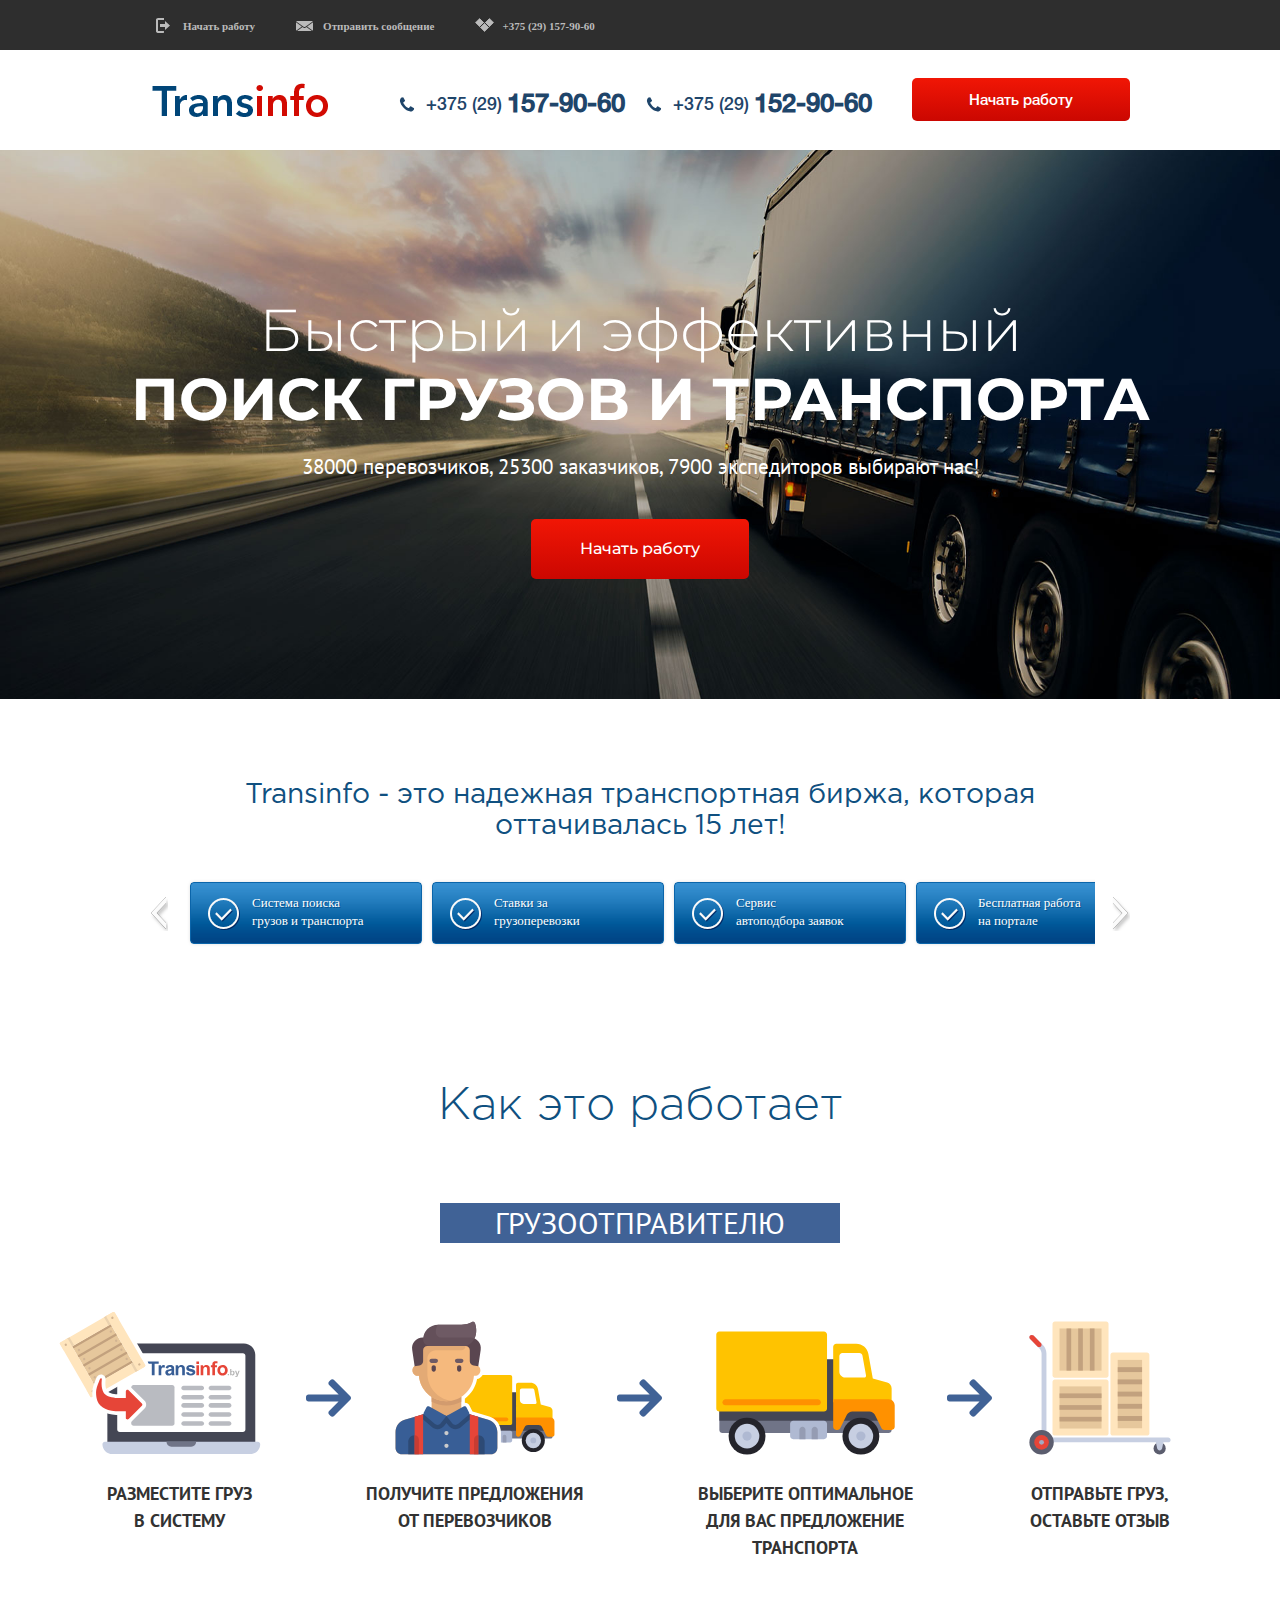
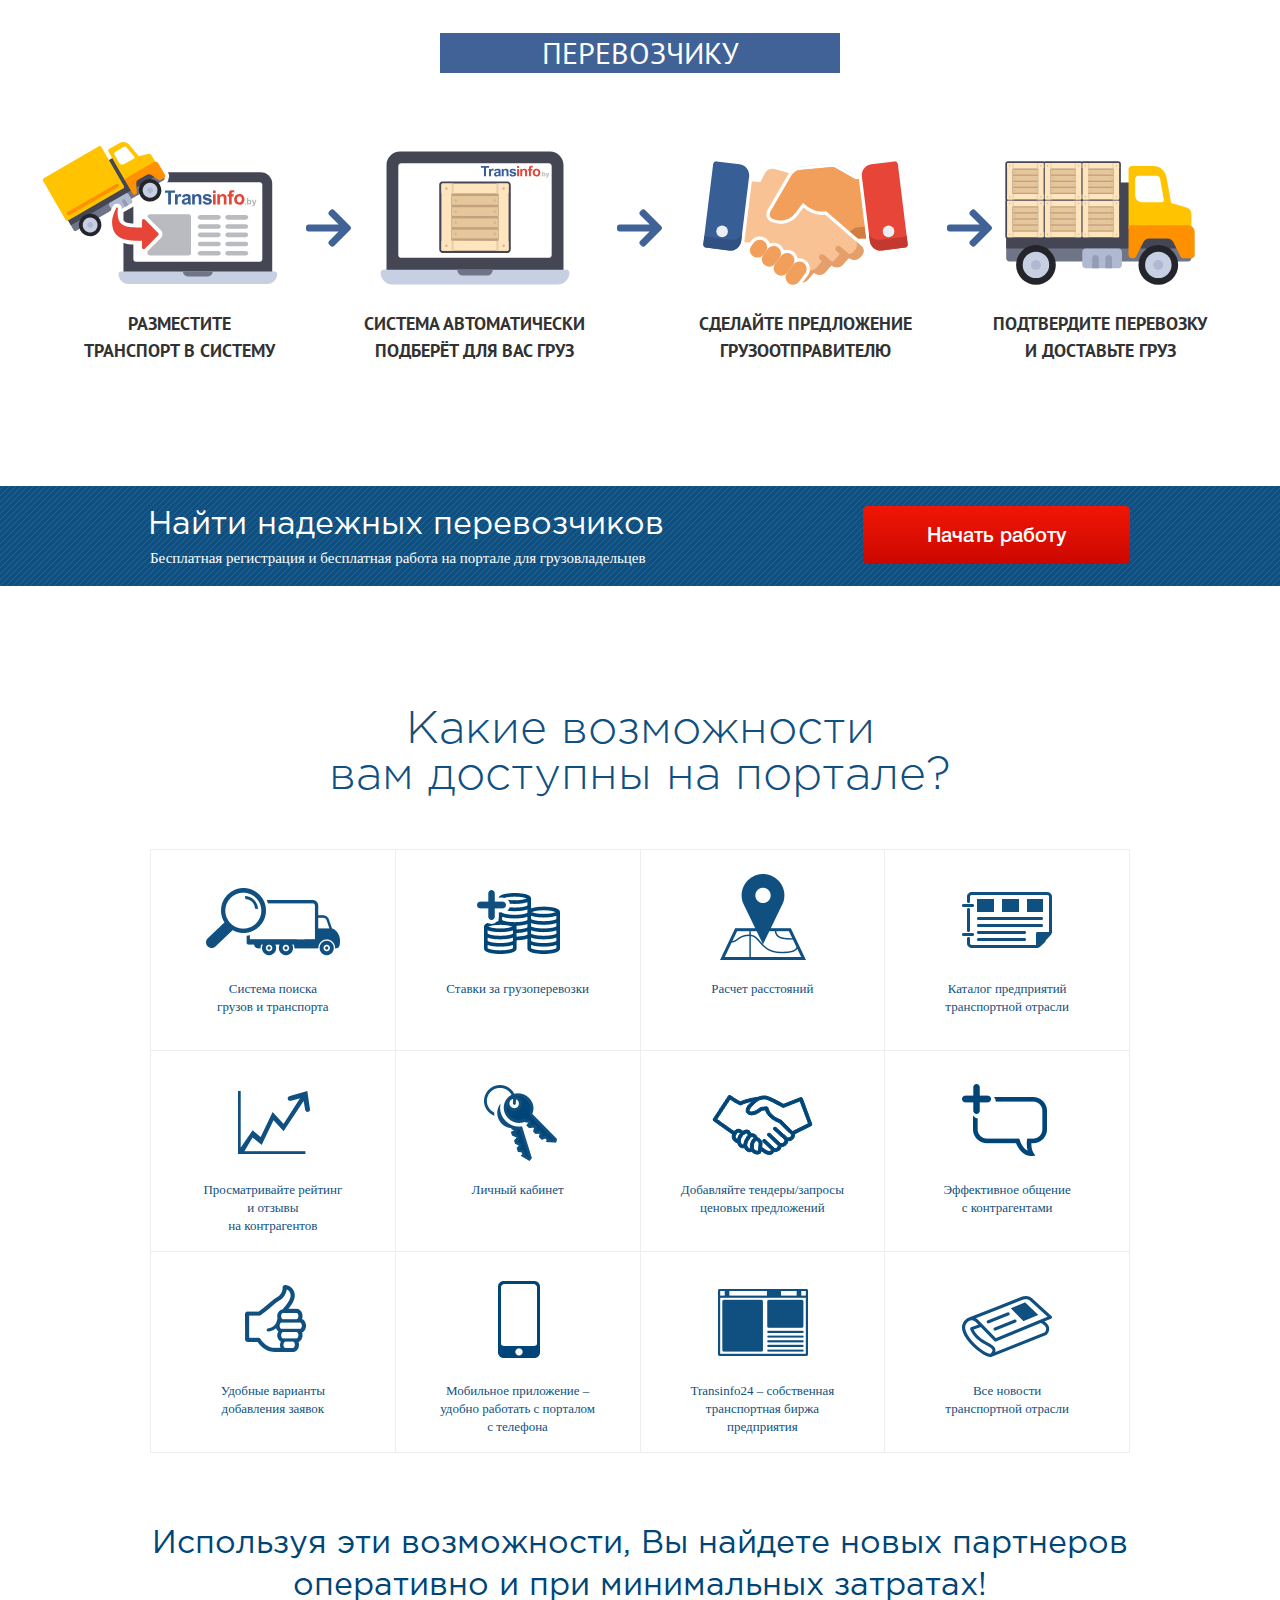
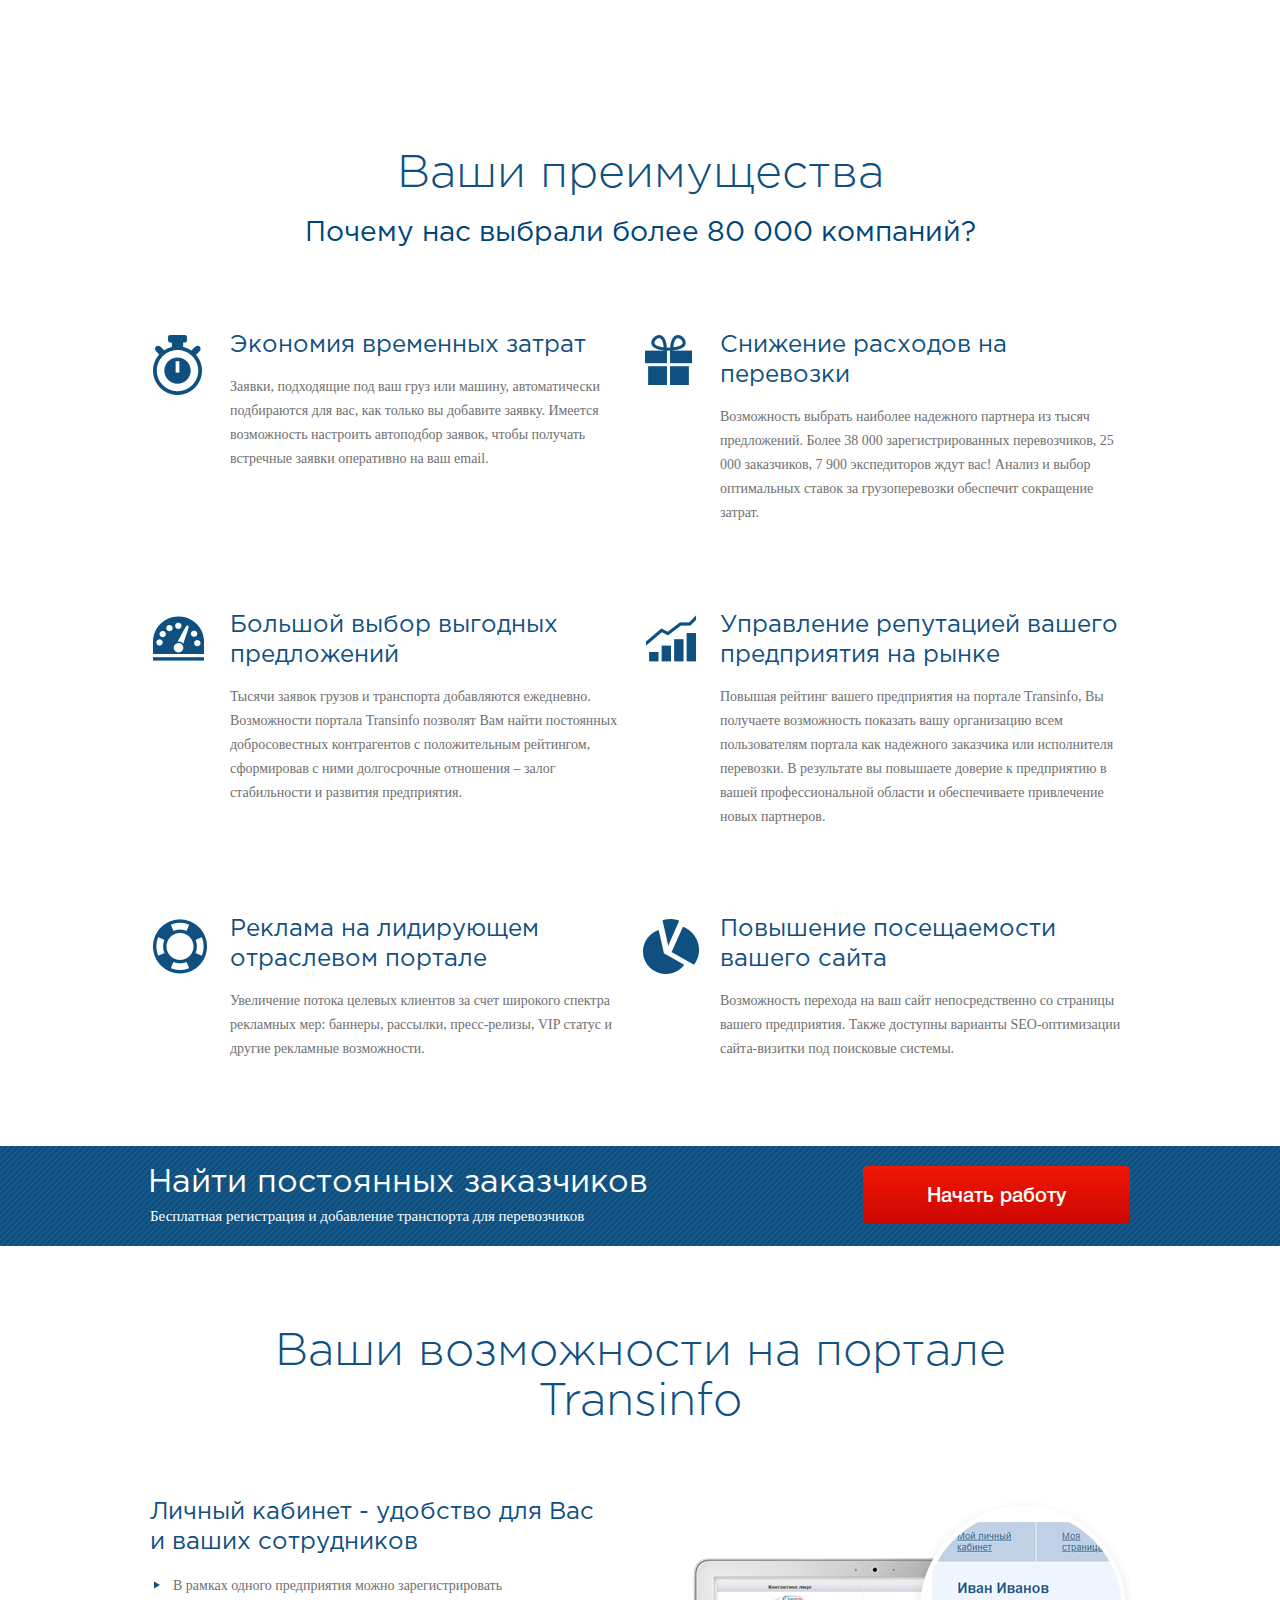
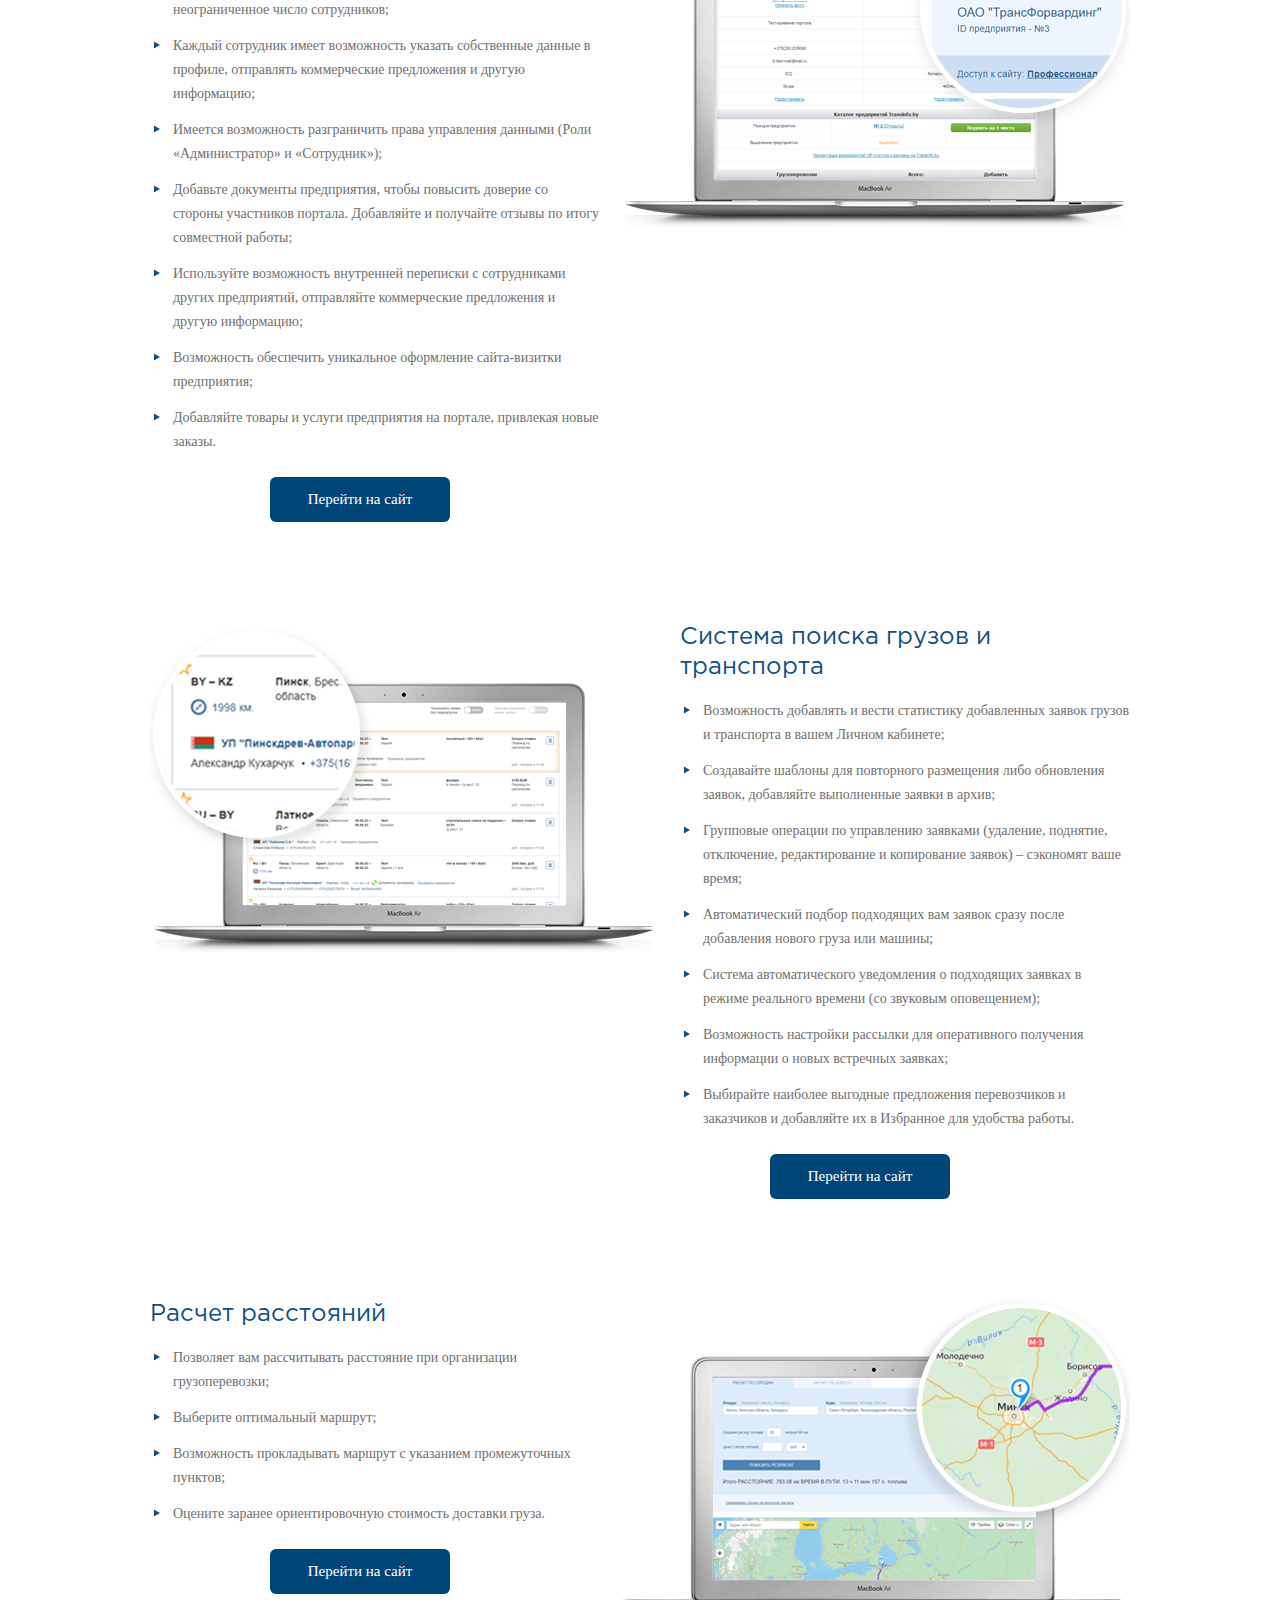
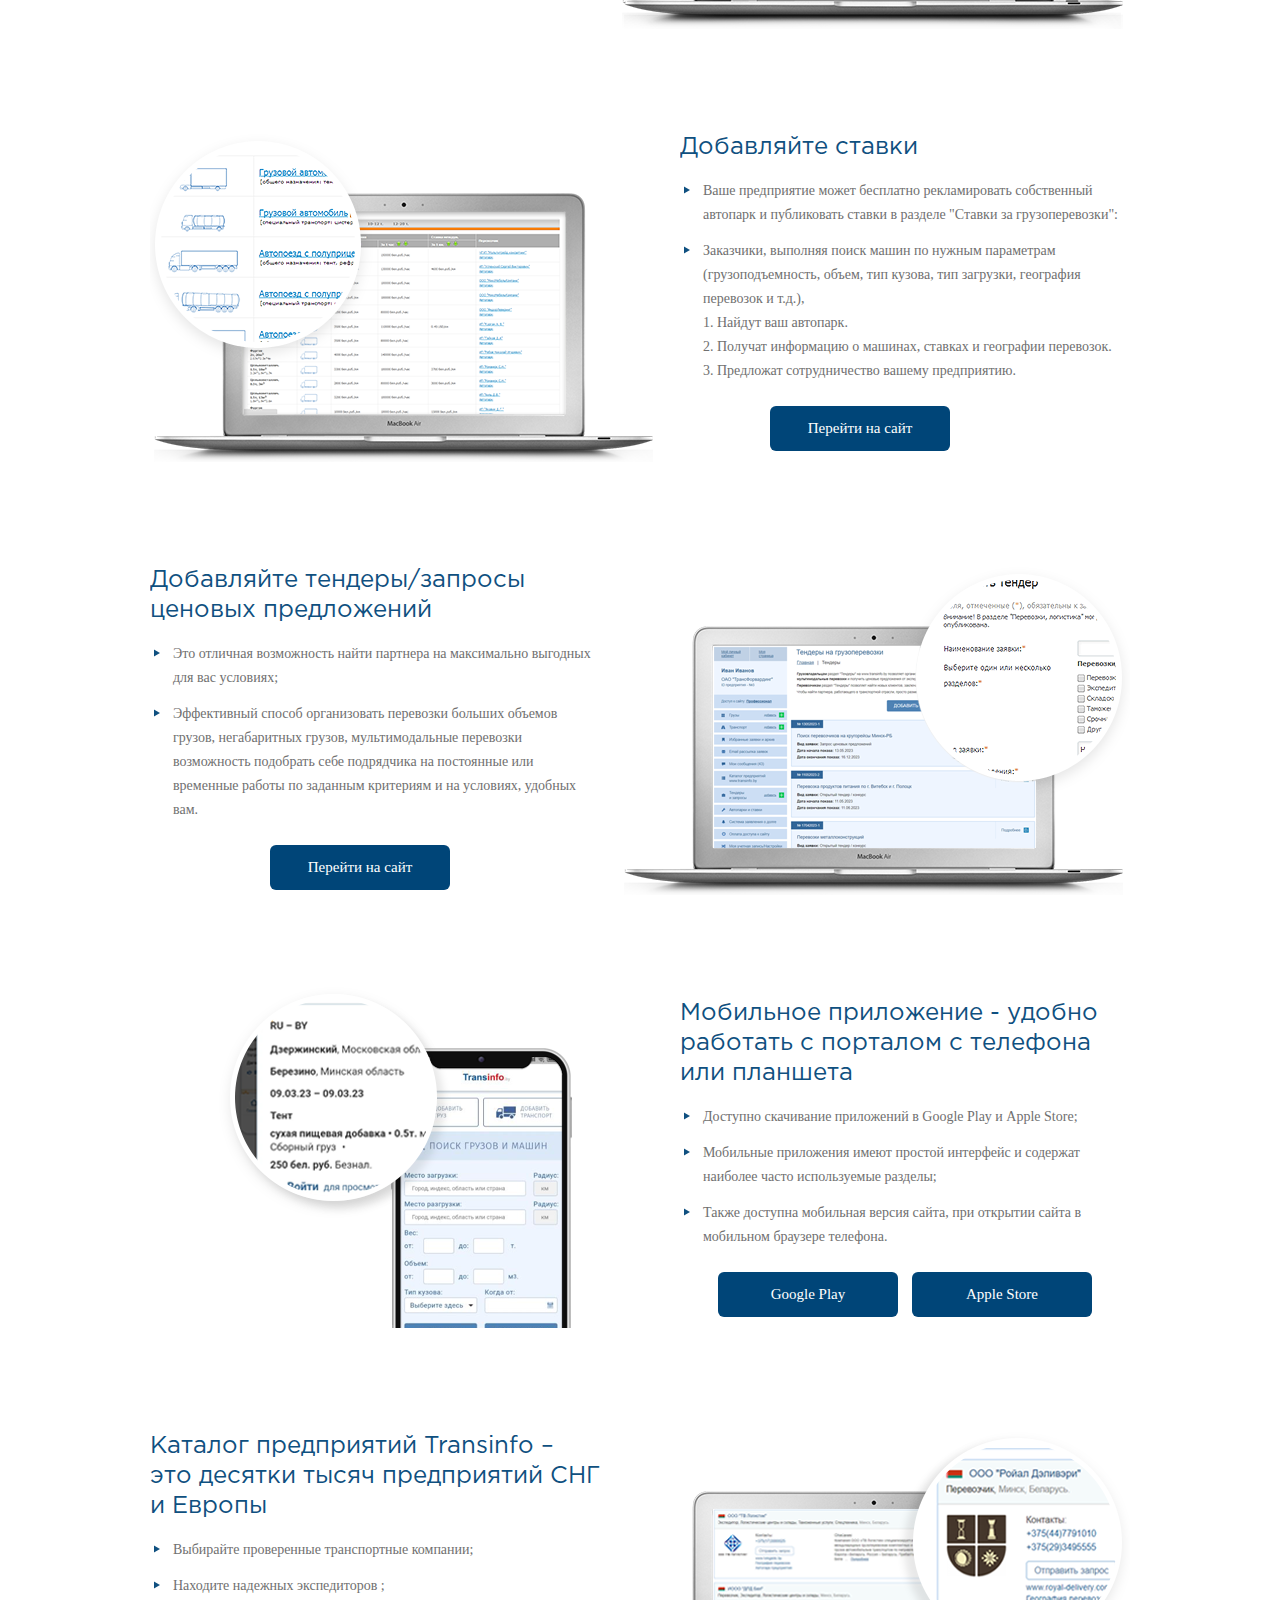
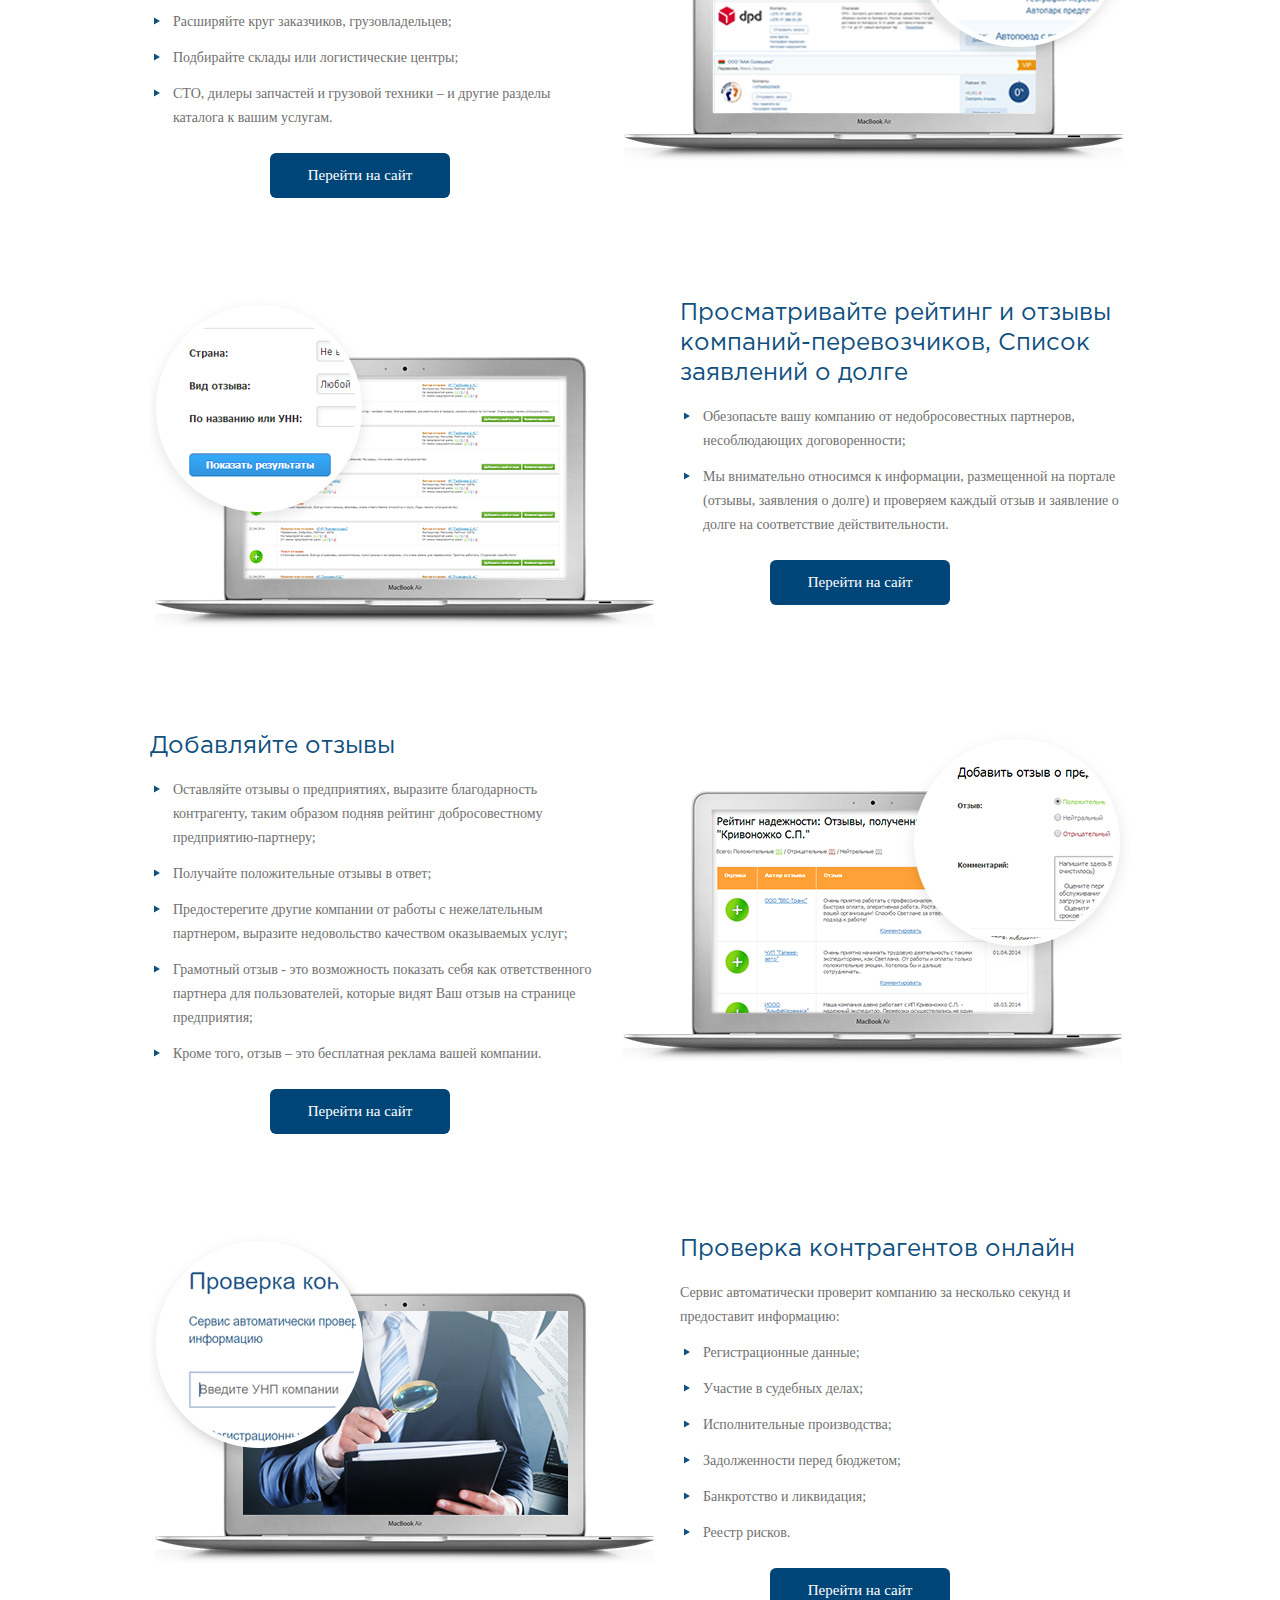
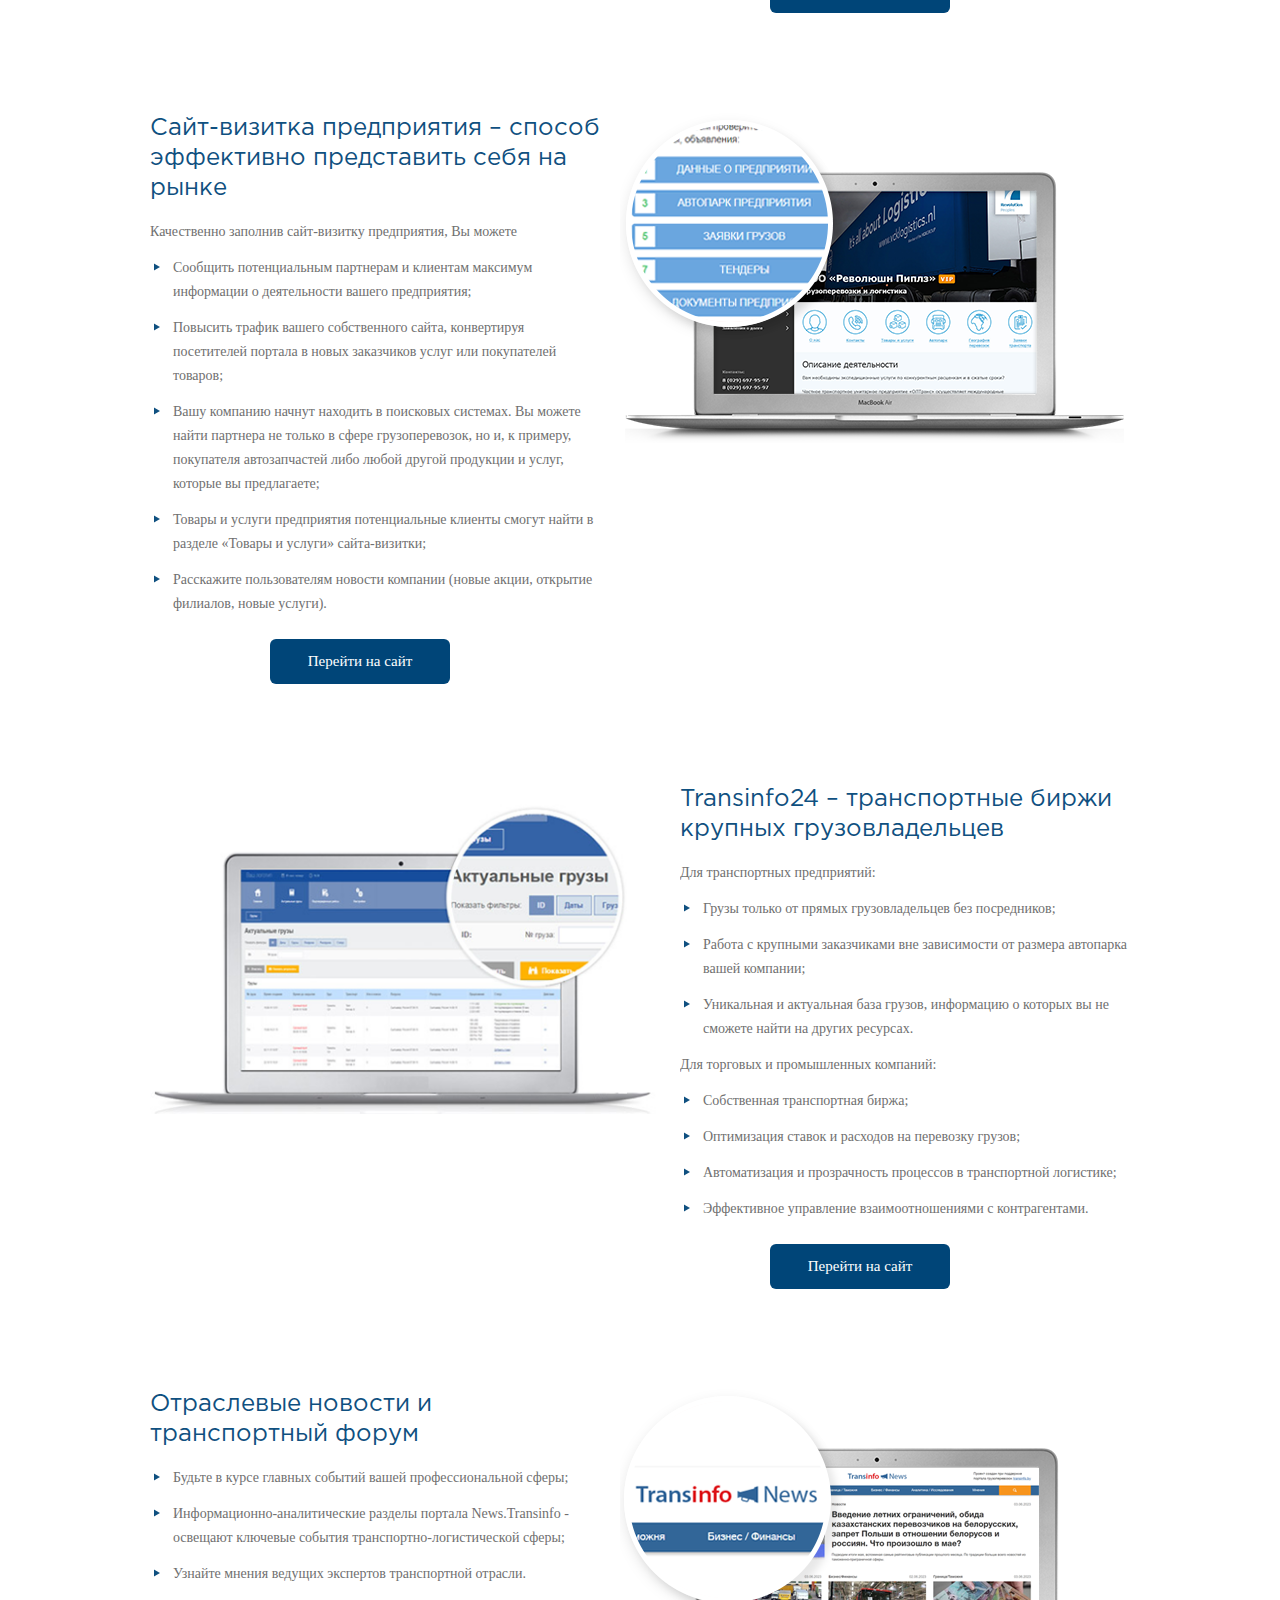
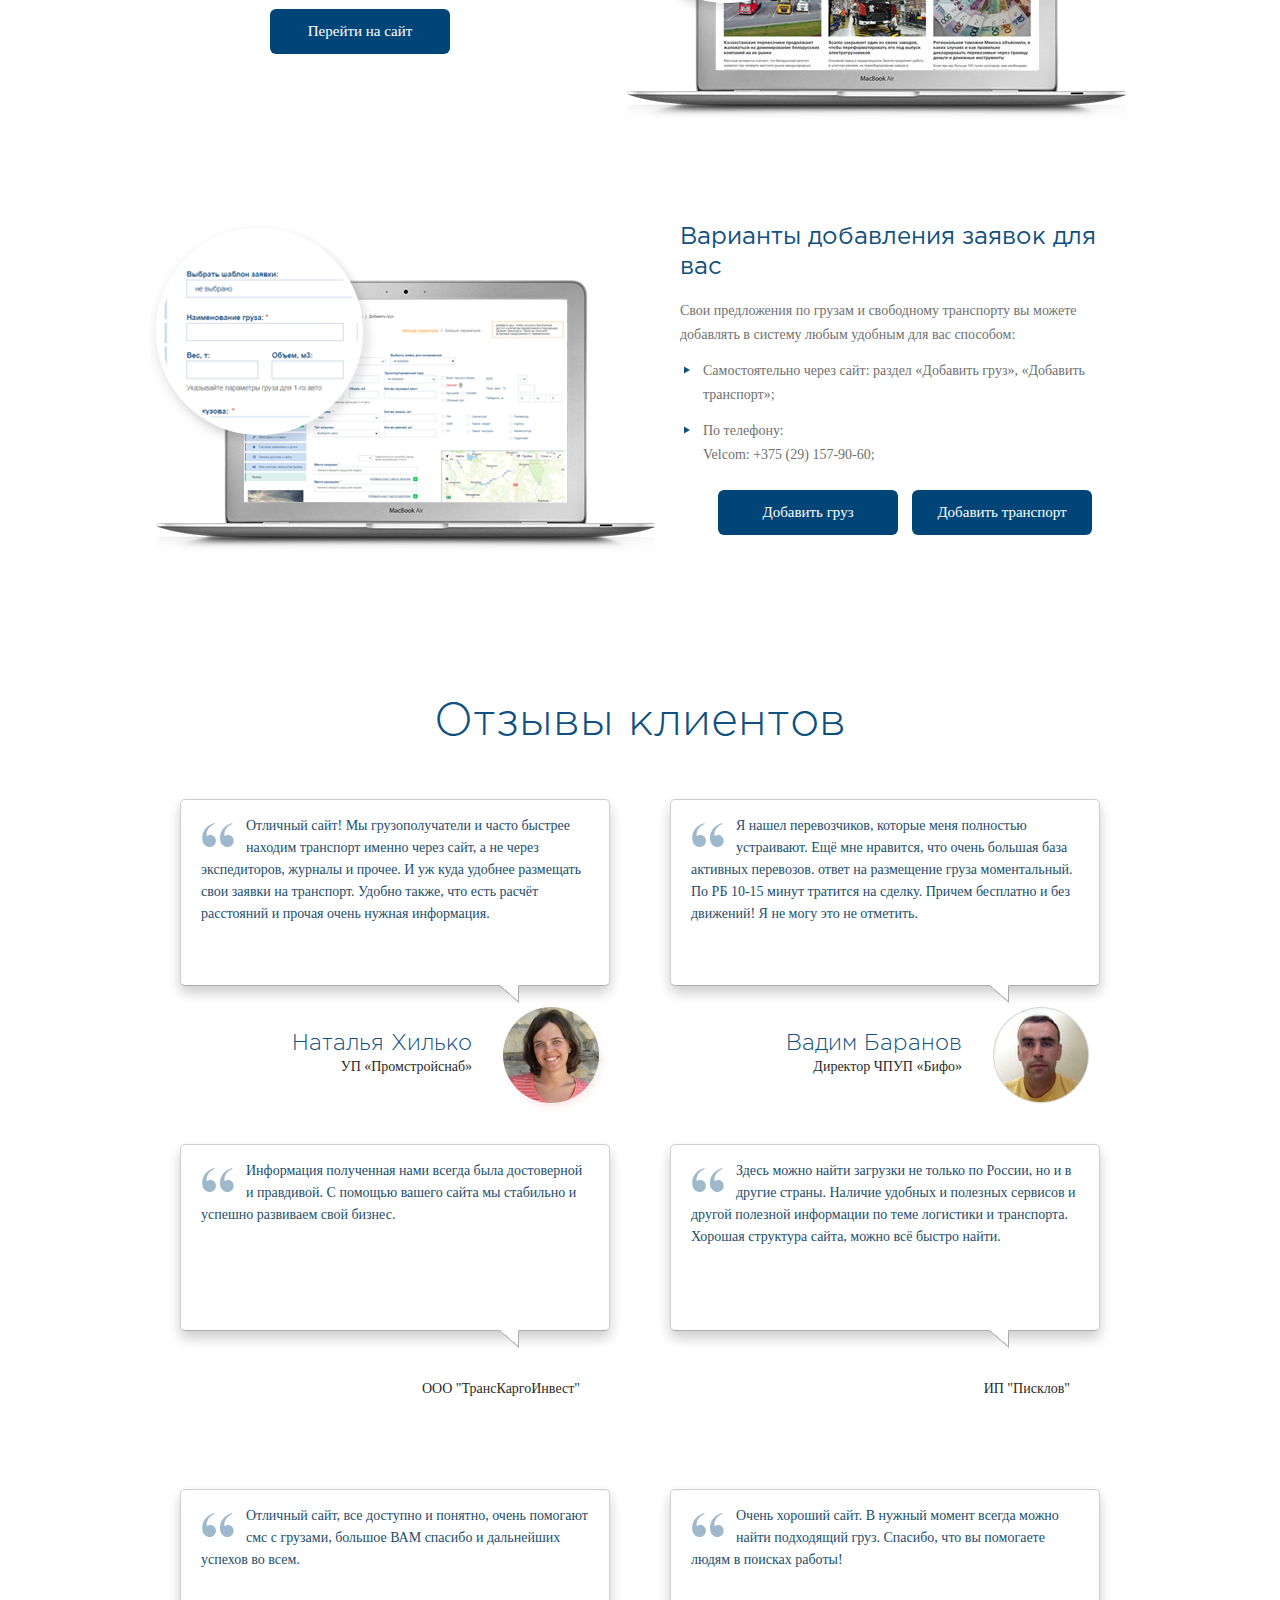
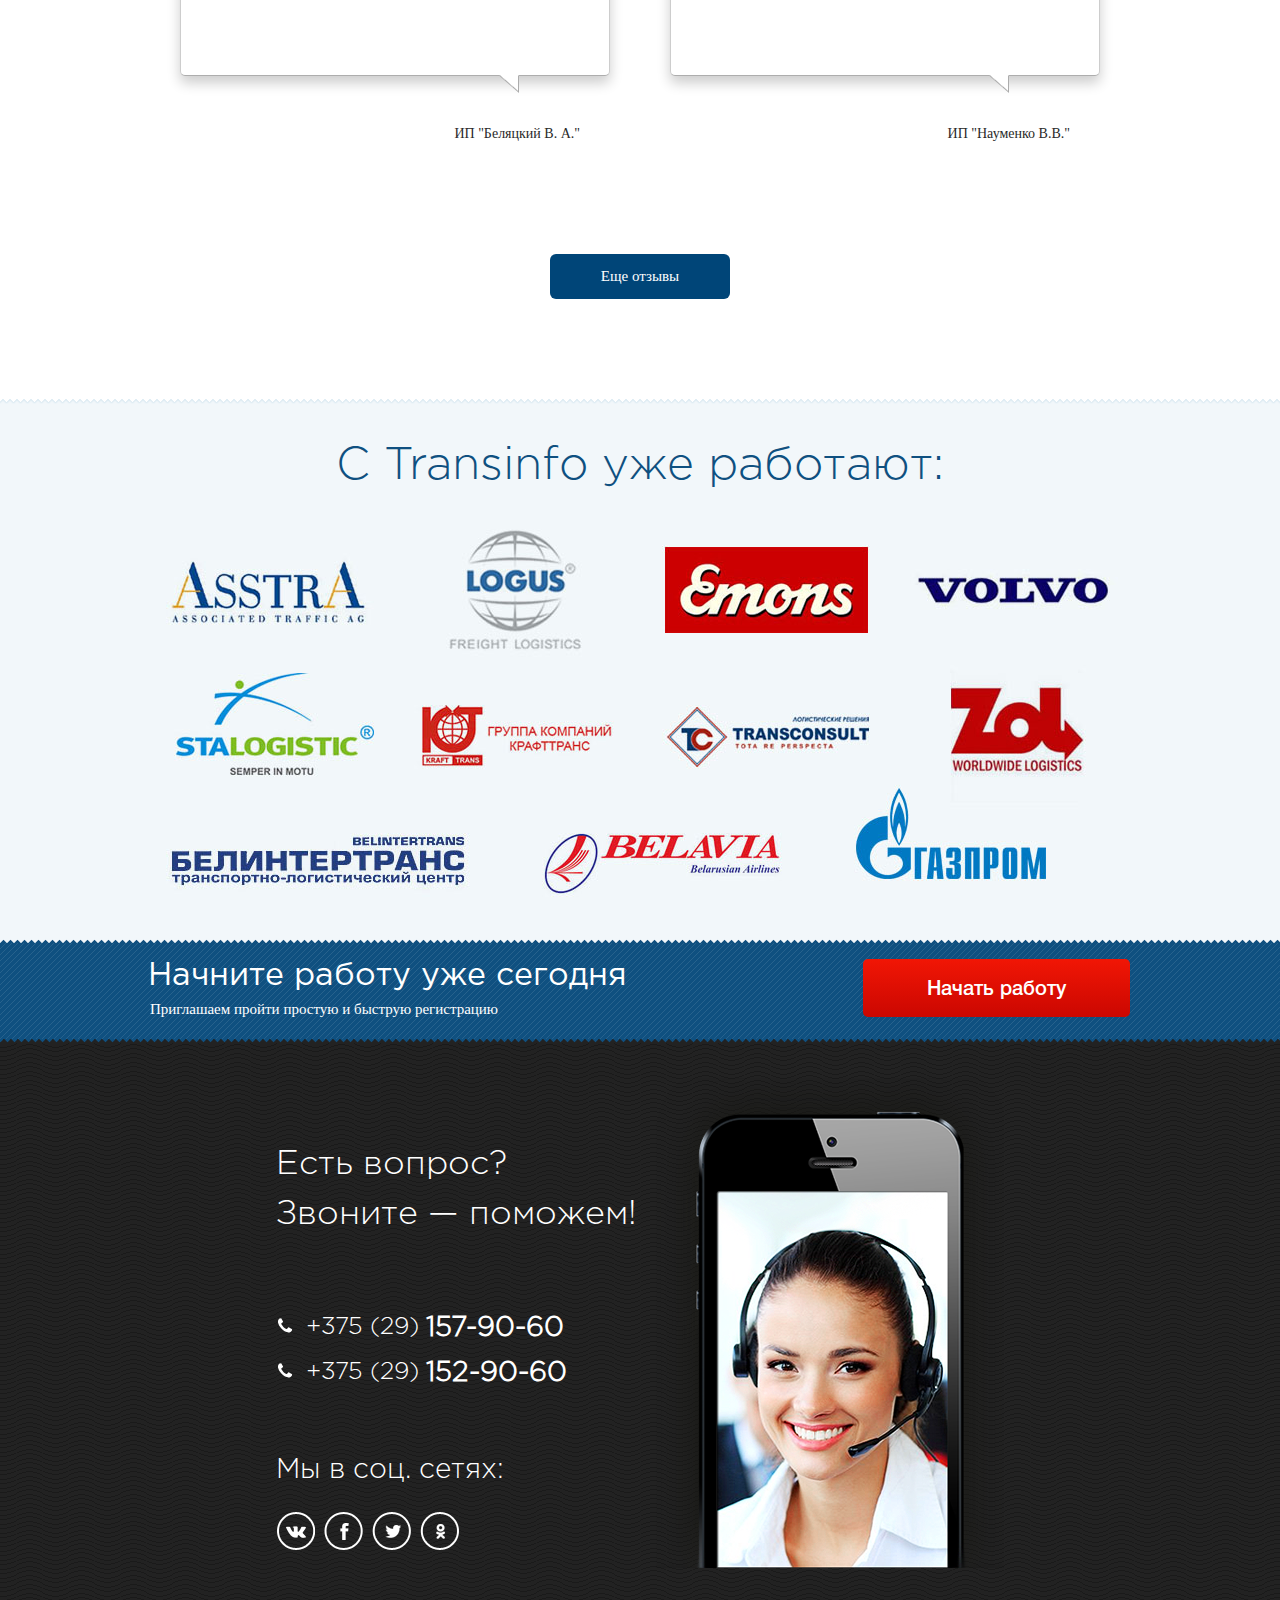
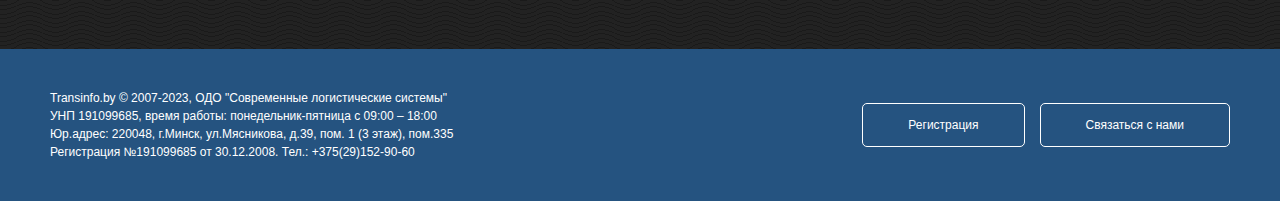
==== commit 1c1051ba: "Rename cargo.html to index.html" ====
--- a/index.html
+++ b/index.html
@@ -1,1157 +1,33 @@
+<!DOCTYPE html >
 <html xmlns="http://www.w3.org/1999/xhtml">
 <head>
-    <title>Быстрый и эффективный поиск грузов и транспорта - transinfo.by</title>
-    <meta http-equiv="content-type" content="text/html; charset=utf-8">
-    <script type="text/javascript"
-            src="https://bam.nr-data.net/1/b55ed3182e?a=90356188&amp;v=1.232.0&amp;to=YgZVMERQDxJQBxcMV1tMdgdCWA4PHjARBFZGClkCWXIOE1QmFgtcWQYNKVNfFFtdAQURdVANQg%3D%3D&amp;rst=6946&amp;ck=0&amp;s=0&amp;ref=https://www.transinfo.by/cargo.html&amp;ap=3431&amp;be=4161&amp;fe=2419&amp;dc=805&amp;perf=%7B%22timing%22:%7B%22of%22:1685114454781,%22n%22:0,%22f%22:7,%22dn%22:8,%22dne%22:47,%22c%22:47,%22s%22:90,%22ce%22:169,%22rq%22:169,%22rp%22:4161,%22rpe%22:4168,%22di%22:4482,%22ds%22:4952,%22de%22:4966,%22dc%22:6578,%22l%22:6578,%22le%22:6580%7D,%22navigation%22:%7B%7D%7D&amp;fp=4511&amp;fcp=4511&amp;at=TkFWRgxKHBw%3D&amp;jsonp=NREUM.setToken"></script>
-    <script type="text/javascript" async="" src="https://mc.yandex.ru/metrika/watch.js"></script>
-    <script type="text/javascript">(window.NREUM || (NREUM = {})).init = {ajax: {deny_list: ["bam.nr-data.net"]}};
-    (window.NREUM || (NREUM = {})).loader_config = {licenseKey: "b55ed3182e", applicationID: "90356188"};
-    ;(() => {
-        "use strict";
-        var e, t, n = {
-            8768: (e, t, n) => {
-                n.d(t, {T: () => r, p: () => i});
-                const r = /(iPad|iPhone|iPod)/g.test(navigator.userAgent),
-                    i = r && Boolean("undefined" == typeof SharedWorker)
-            }, 2919: (e, t, n) => {
-                n.d(t, {
-                    P_: () => h,
-                    Mt: () => p,
-                    C5: () => c,
-                    DL: () => w,
-                    OP: () => N,
-                    lF: () => C,
-                    Yu: () => A,
-                    Dg: () => v,
-                    CX: () => u,
-                    GE: () => y,
-                    sU: () => I
-                });
-                var r = {};
-                n.r(r), n.d(r, {agent: () => x, match: () => k, version: () => _});
-                var i = n(6797), o = n(4286);
-                const a = {
-                    beacon: i.ce.beacon,
-                    errorBeacon: i.ce.errorBeacon,
-                    licenseKey: void 0,
-                    applicationID: void 0,
-                    sa: void 0,
-                    queueTime: void 0,
-                    applicationTime: void 0,
-                    ttGuid: void 0,
-                    user: void 0,
-                    account: void 0,
-                    product: void 0,
-                    extra: void 0,
-                    jsAttributes: {},
-                    userAttributes: void 0,
-                    atts: void 0,
-                    transactionName: void 0,
-                    tNamePlain: void 0
-                }, s = {};
-
-                function c(e) {
-                    if (!e) throw new Error("All info objects require an agent identifier!");
-                    if (!s[e]) throw new Error("Info for ".concat(e, " was never set"));
-                    return s[e]
-                }
-
-                function u(e, t) {
-                    if (!e) throw new Error("All info objects require an agent identifier!");
-                    s[e] = new o.I(t, a), (0, i.Qy)(e, s[e], "info")
-                }
-
-                var d = n(2797), f = n(2374);
-                const l = {
-                    allow_bfcache: !0,
-                    privacy: {cookies_enabled: !0},
-                    ajax: {deny_list: void 0, enabled: !0, harvestTimeSeconds: 10},
-                    distributed_tracing: {
-                        enabled: void 0,
-                        exclude_newrelic_header: void 0,
-                        cors_use_newrelic_header: void 0,
-                        cors_use_tracecontext_headers: void 0,
-                        allowed_origins: void 0
-                    },
-                    session: {domain: void 0, expiresMs: d.oD, inactiveMs: d.Hb},
-                    ssl: void 0,
-                    obfuscate: void 0,
-                    jserrors: {enabled: !0, harvestTimeSeconds: 10},
-                    metrics: {enabled: !0},
-                    page_action: {enabled: !0, harvestTimeSeconds: 30},
-                    page_view_event: {enabled: !0},
-                    page_view_timing: {enabled: !0, harvestTimeSeconds: 30, long_task: !1},
-                    session_trace: {enabled: !0, harvestTimeSeconds: 10},
-                    spa: {enabled: !0, harvestTimeSeconds: 10}
-                }, g = {};
-
-                function h(e) {
-                    if (!e) throw new Error("All configuration objects require an agent identifier!");
-                    if (!g[e]) throw new Error("Configuration for ".concat(e, " was never set"));
-                    return g[e]
-                }
-
-                function v(e, t) {
-                    if (!e) throw new Error("All configuration objects require an agent identifier!");
-                    g[e] = new o.I(t, l), (0, i.Qy)(e, g[e], "config")
-                }
-
-                function p(e, t) {
-                    if (!e) throw new Error("All configuration objects require an agent identifier!");
-                    var n = h(e);
-                    if (n) {
-                        for (var r = t.split("."), i = 0; i < r.length - 1; i++) if ("object" != typeof (n = n[r[i]])) return;
-                        n = n[r[r.length - 1]]
-                    }
-                    return n
-                }
-
-                const m = {
-                    accountID: void 0,
-                    trustKey: void 0,
-                    agentID: void 0,
-                    licenseKey: void 0,
-                    applicationID: void 0,
-                    xpid: void 0
-                }, b = {};
-
-                function w(e) {
-                    if (!e) throw new Error("All loader-config objects require an agent identifier!");
-                    if (!b[e]) throw new Error("LoaderConfig for ".concat(e, " was never set"));
-                    return b[e]
-                }
-
-                function y(e, t) {
-                    if (!e) throw new Error("All loader-config objects require an agent identifier!");
-                    b[e] = new o.I(t, m), (0, i.Qy)(e, b[e], "loader_config")
-                }
-
-                const A = (0, i.mF)().o;
-                var x = null, _ = null;
-                const j = /Version\/(\S+)\s+Safari/;
-                if (navigator.userAgent) {
-                    var D = navigator.userAgent, E = D.match(j);
-                    E && -1 === D.indexOf("Chrome") && -1 === D.indexOf("Chromium") && (x = "Safari", _ = E[1])
-                }
-
-                function k(e, t) {
-                    if (!x) return !1;
-                    if (e !== x) return !1;
-                    if (!t) return !0;
-                    if (!_) return !1;
-                    for (var n = _.split("."), r = t.split("."), i = 0; i < r.length; i++) if (r[i] !== n[i]) return !1;
-                    return !0
-                }
-
-                var S = n(1651);
-                const T = {
-                    buildEnv: S.Re,
-                    bytesSent: {},
-                    queryBytesSent: {},
-                    customTransaction: void 0,
-                    disabled: !1,
-                    distMethod: S.gF,
-                    isolatedBacklog: !1,
-                    loaderType: void 0,
-                    maxBytes: 3e4,
-                    offset: Math.floor(f._A?.performance?.timeOrigin || f._A?.performance?.timing?.navigationStart || Date.now()),
-                    onerror: void 0,
-                    origin: "" + f._A.location,
-                    ptid: void 0,
-                    releaseIds: {},
-                    session: void 0,
-                    xhrWrappable: "function" == typeof f._A.XMLHttpRequest?.prototype?.addEventListener,
-                    userAgent: r,
-                    version: S.q4
-                }, P = {};
-
-                function N(e) {
-                    if (!e) throw new Error("All runtime objects require an agent identifier!");
-                    if (!P[e]) throw new Error("Runtime for ".concat(e, " was never set"));
-                    return P[e]
-                }
-
-                function I(e, t) {
-                    if (!e) throw new Error("All runtime objects require an agent identifier!");
-                    P[e] = new o.I(t, T), (0, i.Qy)(e, P[e], "runtime")
-                }
-
-                function C(e) {
-                    return function (e) {
-                        try {
-                            const t = c(e);
-                            return !!t.licenseKey && !!t.errorBeacon && !!t.applicationID
-                        } catch (e) {
-                            return !1
-                        }
-                    }(e)
-                }
-            }, 4286: (e, t, n) => {
-                n.d(t, {I: () => o});
-                var r = n(909), i = n(8610);
-
-                class o {
-                    constructor(e, t) {
-                        Object.assign(this, function (e, t) {
-                            const n = {};
-                            try {
-                                return e && "object" == typeof e ? t && "object" == typeof t ? (Object.assign(n, t), Object.entries(e).forEach((e => {
-                                    let [o, a] = e;
-                                    if (!Object.keys(t).includes(o)) return;
-                                    const s = (0, r.q)(o);
-                                    s.length && a && "object" == typeof a && s.forEach((e => {
-                                        e in a && ((0, i.Z)('"'.concat(e, '" is a protected attribute and can not be changed in feature ').concat(o, ".  It will have no effect.")), delete a[e])
-                                    })), n[o] = a
-                                })), n) : (0, i.Z)("Setting a Configurable requires a model to set its initial properties") : (0, i.Z)("New setting a Configurable requires an object as input")
-                            } catch (e) {
-                                (0, i.Z)("An error occured while setting a Configurable", e)
-                            }
-                        }(e, t))
-                    }
-                }
-            }, 1651: (e, t, n) => {
-                n.d(t, {Re: () => i, gF: () => o, q4: () => r});
-                const r = "1.232.0", i = "PROD", o = "CDN"
-            }, 9557: (e, t, n) => {
-                n.d(t, {w: () => o});
-                var r = n(8610);
-                const i = {agentIdentifier: "", ee: void 0};
-
-                class o {
-                    constructor(e) {
-                        try {
-                            if ("object" != typeof e) return (0, r.Z)("shared context requires an object as input");
-                            this.sharedContext = {}, Object.assign(this.sharedContext, i), Object.entries(e).forEach((e => {
-                                let [t, n] = e;
-                                Object.keys(i).includes(t) && (this.sharedContext[t] = n)
-                            }))
-                        } catch (e) {
-                            (0, r.Z)("An error occured while setting SharedContext", e)
-                        }
-                    }
-                }
-            }, 4329: (e, t, n) => {
-                n.d(t, {L: () => d, R: () => c});
-                var r = n(3752), i = n(7022), o = n(4045), a = n(2325);
-                const s = {};
-
-                function c(e, t) {
-                    const n = {staged: !1, priority: a.p[t] || 0};
-                    u(e), s[e].get(t) || s[e].set(t, n)
-                }
-
-                function u(e) {
-                    e && (s[e] || (s[e] = new Map))
-                }
-
-                function d() {
-                    let e = arguments.length > 0 && void 0 !== arguments[0] ? arguments[0] : "",
-                        t = arguments.length > 1 && void 0 !== arguments[1] ? arguments[1] : "feature";
-                    if (u(e), !e || !s[e].get(t)) return a(t);
-                    s[e].get(t).staged = !0;
-                    const n = Array.from(s[e]);
-
-                    function a(t) {
-                        const n = e ? r.ee.get(e) : r.ee, a = o.X.handlers;
-                        if (n.backlog && a) {
-                            var s = n.backlog[t], c = a[t];
-                            if (c) {
-                                for (var u = 0; s && u < s.length; ++u) f(s[u], c);
-                                (0, i.D)(c, (function (e, t) {
-                                    (0, i.D)(t, (function (t, n) {
-                                        n[0].on(e, n[1])
-                                    }))
-                                }))
-                            }
-                            delete a[t], n.backlog[t] = null, n.emit("drain-" + t, [])
-                        }
-                    }
-
-                    n.every((e => {
-                        let [t, n] = e;
-                        return n.staged
-                    })) && (n.sort(((e, t) => e[1].priority - t[1].priority)), n.forEach((e => {
-                        let [t] = e;
-                        a(t)
-                    })))
-                }
-
-                function f(e, t) {
-                    var n = e[1];
-                    (0, i.D)(t[n], (function (t, n) {
-                        var r = e[0];
-                        if (n[0] === r) {
-                            var i = n[1], o = e[3], a = e[2];
-                            i.apply(o, a)
-                        }
-                    }))
-                }
-            }, 3752: (e, t, n) => {
-                n.d(t, {ee: () => u});
-                var r = n(6797), i = n(3916), o = n(7022), a = n(2919), s = "nr@context";
-                let c = (0, r.fP)();
-                var u;
-
-                function d() {
-                }
-
-                function f() {
-                    return new d
-                }
-
-                function l() {
-                    u.aborted = !0, u.backlog = {}
-                }
-
-                c.ee ? u = c.ee : (u = function e(t, n) {
-                    var r = {}, c = {}, g = {}, h = !1;
-                    try {
-                        h = 16 === n.length && (0, a.OP)(n).isolatedBacklog
-                    } catch (e) {
-                    }
-                    var v = {
-                        on: b,
-                        addEventListener: b,
-                        removeEventListener: w,
-                        emit: m,
-                        get: A,
-                        listeners: y,
-                        context: p,
-                        buffer: x,
-                        abort: l,
-                        aborted: !1,
-                        isBuffering: _,
-                        debugId: n,
-                        backlog: h ? {} : t && "object" == typeof t.backlog ? t.backlog : {}
-                    };
-                    return v;
-
-                    function p(e) {
-                        return e && e instanceof d ? e : e ? (0, i.X)(e, s, f) : f()
-                    }
-
-                    function m(e, n, r, i, o) {
-                        if (!1 !== o && (o = !0), !u.aborted || i) {
-                            t && o && t.emit(e, n, r);
-                            for (var a = p(r), s = y(e), d = s.length, f = 0; f < d; f++) s[f].apply(a, n);
-                            var l = j()[c[e]];
-                            return l && l.push([v, e, n, a]), a
-                        }
-                    }
-
-                    function b(e, t) {
-                        r[e] = y(e).concat(t)
-                    }
-
-                    function w(e, t) {
-                        var n = r[e];
-                        if (n) for (var i = 0; i < n.length; i++) n[i] === t && n.splice(i, 1)
-                    }
-
-                    function y(e) {
-                        return r[e] || []
-                    }
-
-                    function A(t) {
-                        return g[t] = g[t] || e(v, t)
-                    }
-
-                    function x(e, t) {
-                        var n = j();
-                        v.aborted || (0, o.D)(e, (function (e, r) {
-                            t = t || "feature", c[r] = t, t in n || (n[t] = [])
-                        }))
-                    }
-
-                    function _(e) {
-                        return !!j()[c[e]]
-                    }
-
-                    function j() {
-                        return v.backlog
-                    }
-                }(void 0, "globalEE"), c.ee = u)
-            }, 9252: (e, t, n) => {
-                n.d(t, {E: () => r, p: () => i});
-                var r = n(3752).ee.get("handle");
-
-                function i(e, t, n, i, o) {
-                    o ? (o.buffer([e], i), o.emit(e, t, n)) : (r.buffer([e], i), r.emit(e, t, n))
-                }
-            }, 4045: (e, t, n) => {
-                n.d(t, {X: () => o});
-                var r = n(9252);
-                o.on = a;
-                var i = o.handlers = {};
-
-                function o(e, t, n, o) {
-                    a(o || r.E, i, e, t, n)
-                }
-
-                function a(e, t, n, i, o) {
-                    o || (o = "feature"), e || (e = r.E);
-                    var a = t[o] = t[o] || {};
-                    (a[n] = a[n] || []).push([e, i])
-                }
-            }, 8544: (e, t, n) => {
-                n.d(t, {bP: () => s, iz: () => c, m$: () => a});
-                var r = n(2374);
-                let i = !1, o = !1;
-                try {
-                    const e = {
-                        get passive() {
-                            return i = !0, !1
-                        }, get signal() {
-                            return o = !0, !1
-                        }
-                    };
-                    r._A.addEventListener("test", null, e), r._A.removeEventListener("test", null, e)
-                } catch (e) {
-                }
-
-                function a(e, t) {
-                    return i || o ? {capture: !!e, passive: i, signal: t} : !!e
-                }
-
-                function s(e, t) {
-                    let n = arguments.length > 2 && void 0 !== arguments[2] && arguments[2],
-                        r = arguments.length > 3 ? arguments[3] : void 0;
-                    window.addEventListener(e, t, a(n, r))
-                }
-
-                function c(e, t) {
-                    let n = arguments.length > 2 && void 0 !== arguments[2] && arguments[2],
-                        r = arguments.length > 3 ? arguments[3] : void 0;
-                    document.addEventListener(e, t, a(n, r))
-                }
-            }, 5526: (e, t, n) => {
-                n.d(t, {Rl: () => a, ky: () => s});
-                var r = n(2374);
-                const i = "xxxxxxxx-xxxx-4xxx-yxxx-xxxxxxxxxxxx";
-
-                function o(e, t) {
-                    return e ? 15 & e[t] : 16 * Math.random() | 0
-                }
-
-                function a() {
-                    const e = r._A?.crypto || r._A?.msCrypto;
-                    let t, n = 0;
-                    return e && e.getRandomValues && (t = e.getRandomValues(new Uint8Array(31))), i.split("").map((e => "x" === e ? o(t, ++n).toString(16) : "y" === e ? (3 & o() | 8).toString(16) : e)).join("")
-                }
-
-                function s(e) {
-                    const t = r._A?.crypto || r._A?.msCrypto;
-                    let n, i = 0;
-                    t && t.getRandomValues && (n = t.getRandomValues(new Uint8Array(31)));
-                    const a = [];
-                    for (var s = 0; s < e; s++) a.push(o(n, ++i).toString(16));
-                    return a.join("")
-                }
-            }, 2797: (e, t, n) => {
-                n.d(t, {Bq: () => r, Hb: () => o, oD: () => i});
-                const r = "NRBA", i = 144e5, o = 18e5
-            }, 2053: (e, t, n) => {
-                function r() {
-                    return Math.round(performance.now())
-                }
-
-                n.d(t, {z: () => r})
-            }, 8610: (e, t, n) => {
-                function r(e, t) {
-                    "function" == typeof console.warn && (console.warn("New Relic: ".concat(e)), t && console.warn(t))
-                }
-
-                n.d(t, {Z: () => r})
-            }, 3916: (e, t, n) => {
-                n.d(t, {X: () => i});
-                var r = Object.prototype.hasOwnProperty;
-
-                function i(e, t, n) {
-                    if (r.call(e, t)) return e[t];
-                    var i = n();
-                    if (Object.defineProperty && Object.keys) try {
-                        return Object.defineProperty(e, t, {value: i, writable: !0, enumerable: !1}), i
-                    } catch (e) {
-                    }
-                    return e[t] = i, i
-                }
-            }, 2374: (e, t, n) => {
-                n.d(t, {_A: () => o, il: () => r, v6: () => i});
-                const r = Boolean("undefined" != typeof window && window.document),
-                    i = Boolean("undefined" != typeof WorkerGlobalScope && self.navigator instanceof WorkerNavigator);
-                let o = (() => {
-                    if (r) return window;
-                    if (i) {
-                        if ("undefined" != typeof globalThis && globalThis instanceof WorkerGlobalScope) return globalThis;
-                        if (self instanceof WorkerGlobalScope) return self
-                    }
-                    throw new Error('New Relic browser agent shutting down due to error: Unable to locate global scope. This is possibly due to code redefining browser global variables like "self" and "window".')
-                })()
-            }, 7022: (e, t, n) => {
-                n.d(t, {D: () => r});
-                const r = (e, t) => Object.entries(e || {}).map((e => {
-                    let [n, r] = e;
-                    return t(n, r)
-                }))
-            }, 2438: (e, t, n) => {
-                n.d(t, {P: () => o});
-                var r = n(3752);
-                const i = () => {
-                    const e = new WeakSet;
-                    return (t, n) => {
-                        if ("object" == typeof n && null !== n) {
-                            if (e.has(n)) return;
-                            e.add(n)
-                        }
-                        return n
-                    }
-                };
-
-                function o(e) {
-                    try {
-                        return JSON.stringify(e, i())
-                    } catch (e) {
-                        try {
-                            r.ee.emit("internal-error", [e])
-                        } catch (e) {
-                        }
-                    }
-                }
-            }, 2650: (e, t, n) => {
-                n.d(t, {K: () => a, b: () => o});
-                var r = n(8544);
-
-                function i() {
-                    return "undefined" == typeof document || "complete" === document.readyState
-                }
-
-                function o(e, t) {
-                    if (i()) return e();
-                    (0, r.bP)("load", e, t)
-                }
-
-                function a(e) {
-                    if (i()) return e();
-                    (0, r.iz)("DOMContentLoaded", e)
-                }
-            }, 6797: (e, t, n) => {
-                n.d(t, {EZ: () => u, Qy: () => c, ce: () => o, fP: () => a, gG: () => d, mF: () => s});
-                var r = n(2053), i = n(2374);
-                const o = {beacon: "bam.nr-data.net", errorBeacon: "bam.nr-data.net"};
-
-                function a() {
-                    return i._A.NREUM || (i._A.NREUM = {}), void 0 === i._A.newrelic && (i._A.newrelic = i._A.NREUM), i._A.NREUM
-                }
-
-                function s() {
-                    let e = a();
-                    return e.o || (e.o = {
-                        ST: i._A.setTimeout,
-                        SI: i._A.setImmediate,
-                        CT: i._A.clearTimeout,
-                        XHR: i._A.XMLHttpRequest,
-                        REQ: i._A.Request,
-                        EV: i._A.Event,
-                        PR: i._A.Promise,
-                        MO: i._A.MutationObserver,
-                        FETCH: i._A.fetch
-                    }), e
-                }
-
-                function c(e, t, n) {
-                    let i = a();
-                    const o = i.initializedAgents || {}, s = o[e] || {};
-                    return Object.keys(s).length || (s.initializedAt = {
-                        ms: (0, r.z)(),
-                        date: new Date
-                    }), i.initializedAgents = {...o, [e]: {...s, [n]: t}}, i
-                }
-
-                function u(e, t) {
-                    a()[e] = t
-                }
-
-                function d() {
-                    return function () {
-                        let e = a();
-                        const t = e.info || {};
-                        e.info = {beacon: o.beacon, errorBeacon: o.errorBeacon, ...t}
-                    }(), function () {
-                        let e = a();
-                        const t = e.init || {};
-                        e.init = {...t}
-                    }(), s(), function () {
-                        let e = a();
-                        const t = e.loader_config || {};
-                        e.loader_config = {...t}
-                    }(), a()
-                }
-            }, 6998: (e, t, n) => {
-                n.d(t, {N: () => i});
-                var r = n(8544);
-
-                function i(e) {
-                    let t = arguments.length > 1 && void 0 !== arguments[1] && arguments[1],
-                        n = arguments.length > 2 ? arguments[2] : void 0,
-                        i = arguments.length > 3 ? arguments[3] : void 0;
-                    return void (0, r.iz)("visibilitychange", (function () {
-                        if (t) return void ("hidden" == document.visibilityState && e());
-                        e(document.visibilityState)
-                    }), n, i)
-                }
-            }, 6034: (e, t, n) => {
-                n.d(t, {gF: () => o, mY: () => i, t9: () => r, vz: () => s, xS: () => a});
-                const r = n(2325).D.metrics, i = "sm", o = "cm", a = "storeSupportabilityMetrics",
-                    s = "storeEventMetrics"
-            }, 2484: (e, t, n) => {
-                n.d(t, {Dz: () => i, OJ: () => a, qw: () => o, t9: () => r});
-                const r = n(2325).D.pageViewEvent, i = "firstbyte", o = "domcontent", a = "windowload"
-            }, 6382: (e, t, n) => {
-                n.d(t, {t: () => r});
-                const r = n(2325).D.pageViewTiming
-            }, 1509: (e, t, n) => {
-                n.d(t, {W: () => s});
-                var r = n(2919), i = n(3752), o = n(2384), a = n(6797);
-
-                class s {
-                    constructor(e, t, n) {
-                        this.agentIdentifier = e, this.aggregator = t, this.ee = i.ee.get(e, (0, r.OP)(this.agentIdentifier).isolatedBacklog), this.featureName = n, this.blocked = !1, this.checkConfiguration()
-                    }
-
-                    checkConfiguration() {
-                        if (!(0, r.lF)(this.agentIdentifier)) {
-                            let e = {...(0, a.gG)().info?.jsAttributes};
-                            try {
-                                e = {...e, ...(0, r.C5)(this.agentIdentifier)?.jsAttributes}
-                            } catch (e) {
-                            }
-                            (0, o.j)(this.agentIdentifier, {
-                                ...(0, a.gG)(),
-                                info: {...(0, a.gG)().info, jsAttributes: e}
-                            })
-                        }
-                    }
-                }
-            }, 2384: (e, t, n) => {
-                n.d(t, {j: () => b});
-                var r = n(2325), i = n(2919), o = n(9252), a = n(3752), s = n(2053), c = n(4329), u = n(2650),
-                    d = n(2374), f = n(8610), l = n(6034), g = n(6797);
-
-                function h() {
-                    const e = (0, g.gG)();
-                    ["setErrorHandler", "finished", "addToTrace", "inlineHit", "addRelease", "addPageAction", "setCurrentRouteName", "setPageViewName", "setCustomAttribute", "interaction", "noticeError", "setUserId"].forEach((t => {
-                        e[t] = function () {
-                            for (var n = arguments.length, r = new Array(n), i = 0; i < n; i++) r[i] = arguments[i];
-                            return function (t) {
-                                for (var n = arguments.length, r = new Array(n > 1 ? n - 1 : 0), i = 1; i < n; i++) r[i - 1] = arguments[i];
-                                let o = [];
-                                return Object.values(e.initializedAgents).forEach((e => {
-                                    e.exposed && e.api[t] && o.push(e.api[t](...r))
-                                })), o.length > 1 ? o : o[0]
-                            }(t, ...r)
-                        }
-                    }))
-                }
-
-                var v = n(7022);
-                const p = {
-                    stn: [r.D.sessionTrace],
-                    err: [r.D.jserrors, r.D.metrics],
-                    ins: [r.D.pageAction],
-                    spa: [r.D.spa]
-                };
-                const m = {};
-
-                function b(e) {
-                    let t = arguments.length > 1 && void 0 !== arguments[1] ? arguments[1] : {},
-                        b = arguments.length > 2 ? arguments[2] : void 0,
-                        w = arguments.length > 3 ? arguments[3] : void 0, {
-                            init: y,
-                            info: A,
-                            loader_config: x,
-                            runtime: _ = {loaderType: b},
-                            exposed: j = !0
-                        } = t;
-                    const D = (0, g.gG)();
-                    A || (y = D.init, A = D.info, x = D.loader_config), A.jsAttributes ??= {}, d.v6 && (A.jsAttributes.isWorker = !0), (0, i.CX)(e, A), (0, i.Dg)(e, y || {}), (0, i.GE)(e, x || {}), (0, i.sU)(e, _), h();
-                    const E = function (e, t) {
-                        t || (0, c.R)(e, "api");
-                        const g = {};
-                        var h = a.ee.get(e), v = h.get("tracer"), p = "api-", m = p + "ixn-";
-
-                        function b(t, n, r, o) {
-                            const a = (0, i.C5)(e);
-                            return null === n ? delete a.jsAttributes[t] : (0, i.CX)(e, {
-                                ...a,
-                                jsAttributes: {...a.jsAttributes, [t]: n}
-                            }), A(p, r, !0, o || null === n ? "session" : void 0)(t, n)
-                        }
-
-                        function w() {
-                        }
-
-                        ["setErrorHandler", "finished", "addToTrace", "inlineHit", "addRelease"].forEach((e => g[e] = A(p, e, !0, "api"))), g.addPageAction = A(p, "addPageAction", !0, r.D.pageAction), g.setCurrentRouteName = A(p, "routeName", !0, r.D.spa), g.setPageViewName = function (t, n) {
-                            if ("string" == typeof t) return "/" !== t.charAt(0) && (t = "/" + t), (0, i.OP)(e).customTransaction = (n || "http://custom.transaction") + t, A(p, "setPageViewName", !0)()
-                        }, g.setCustomAttribute = function (e, t) {
-                            let n = arguments.length > 2 && void 0 !== arguments[2] && arguments[2];
-                            if ("string" == typeof e) {
-                                if (["string", "number"].includes(typeof t) || null === t) return b(e, t, "setCustomAttribute", n);
-                                (0, f.Z)("Failed to execute setCustomAttribute.\nNon-null value must be a string or number type, but a type of <".concat(typeof t, "> was provided."))
-                            } else (0, f.Z)("Failed to execute setCustomAttribute.\nName must be a string type, but a type of <".concat(typeof e, "> was provided."))
-                        }, g.setUserId = function (e) {
-                            if ("string" == typeof e || null === e) return b("enduser.id", e, "setUserId", !0);
-                            (0, f.Z)("Failed to execute setUserId.\nNon-null value must be a string type, but a type of <".concat(typeof e, "> was provided."))
-                        }, g.interaction = function () {
-                            return (new w).get()
-                        };
-                        var y = w.prototype = {
-                            createTracer: function (e, t) {
-                                var n = {}, i = this, a = "function" == typeof t;
-                                return (0, o.p)(m + "tracer", [(0, s.z)(), e, n], i, r.D.spa, h), function () {
-                                    if (v.emit((a ? "" : "no-") + "fn-start", [(0, s.z)(), i, a], n), a) try {
-                                        return t.apply(this, arguments)
-                                    } catch (e) {
-                                        throw v.emit("fn-err", [arguments, this, "string" == typeof e ? new Error(e) : e], n), e
-                                    } finally {
-                                        v.emit("fn-end", [(0, s.z)()], n)
-                                    }
-                                }
-                            }
-                        };
-
-                        function A(e, t, n, i) {
-                            return function () {
-                                return (0, o.p)(l.xS, ["API/" + t + "/called"], void 0, r.D.metrics, h), i && (0, o.p)(e + t, [(0, s.z)(), ...arguments], n ? null : this, i, h), n ? void 0 : this
-                            }
-                        }
-
-                        function x() {
-                            n.e(439).then(n.bind(n, 5692)).then((t => {
-                                let {setAPI: n} = t;
-                                n(e), (0, c.L)(e, "api")
-                            })).catch((() => (0, f.Z)("Downloading runtime APIs failed...")))
-                        }
-
-                        return ["actionText", "setName", "setAttribute", "save", "ignore", "onEnd", "getContext", "end", "get"].forEach((e => {
-                            y[e] = A(m, e, void 0, r.D.spa)
-                        })), g.noticeError = function (e, t) {
-                            "string" == typeof e && (e = new Error(e)), (0, o.p)(l.xS, ["API/noticeError/called"], void 0, r.D.metrics, h), (0, o.p)("err", [e, (0, s.z)(), !1, t], void 0, r.D.jserrors, h)
-                        }, d.v6 ? x() : (0, u.b)((() => x()), !0), g
-                    }(e, w);
-                    return (0, g.Qy)(e, E, "api"), (0, g.Qy)(e, j, "exposed"), (0, g.EZ)("activatedFeatures", m), (0, g.EZ)("setToken", (t => function (e, t) {
-                        var n = a.ee.get(t);
-                        e && "object" == typeof e && ((0, v.D)(e, (function (e, t) {
-                            if (!t) return (p[e] || []).forEach((t => {
-                                (0, o.p)("block-" + e, [], void 0, t, n)
-                            }));
-                            m[e] || ((0, o.p)("feat-" + e, [], void 0, p[e], n), m[e] = !0)
-                        })), (0, c.L)(t, r.D.pageViewEvent))
-                    }(t, e))), E
-                }
-            }, 909: (e, t, n) => {
-                n.d(t, {Z: () => i, q: () => o});
-                var r = n(2325);
-
-                function i(e) {
-                    switch (e) {
-                        case r.D.ajax:
-                            return [r.D.jserrors];
-                        case r.D.sessionTrace:
-                            return [r.D.ajax, r.D.pageViewEvent];
-                        case r.D.pageViewTiming:
-                            return [r.D.pageViewEvent];
-                        default:
-                            return []
-                    }
-                }
-
-                function o(e) {
-                    return e === r.D.jserrors ? [] : ["auto"]
-                }
-            }, 2325: (e, t, n) => {
-                n.d(t, {D: () => r, p: () => i});
-                const r = {
-                    ajax: "ajax",
-                    jserrors: "jserrors",
-                    metrics: "metrics",
-                    pageAction: "page_action",
-                    pageViewEvent: "page_view_event",
-                    pageViewTiming: "page_view_timing",
-                    sessionTrace: "session_trace",
-                    spa: "spa"
-                }, i = {
-                    [r.pageViewEvent]: 1,
-                    [r.pageViewTiming]: 2,
-                    [r.metrics]: 3,
-                    [r.jserrors]: 4,
-                    [r.ajax]: 5,
-                    [r.sessionTrace]: 6,
-                    [r.pageAction]: 7,
-                    [r.spa]: 8
-                }
-            }
-        }, r = {};
-
-        function i(e) {
-            var t = r[e];
-            if (void 0 !== t) return t.exports;
-            var o = r[e] = {exports: {}};
-            return n[e](o, o.exports, i), o.exports
-        }
-
-        i.m = n, i.n = e => {
-            var t = e && e.__esModule ? () => e.default : () => e;
-            return i.d(t, {a: t}), t
-        }, i.d = (e, t) => {
-            for (var n in t) i.o(t, n) && !i.o(e, n) && Object.defineProperty(e, n, {enumerable: !0, get: t[n]})
-        }, i.f = {}, i.e = e => Promise.all(Object.keys(i.f).reduce(((t, n) => (i.f[n](e, t), t)), [])), i.u = e => (({
-            78: "page_action-aggregate",
-            147: "metrics-aggregate",
-            193: "session_trace-aggregate",
-            242: "session-manager",
-            317: "jserrors-aggregate",
-            348: "page_view_timing-aggregate",
-            439: "async-api",
-            729: "lazy-loader",
-            786: "page_view_event-aggregate",
-            873: "spa-aggregate",
-            898: "ajax-aggregate"
-        }[e] || e) + "." + {
-            78: "64dc4751",
-            147: "c2ad263a",
-            193: "c0ef217a",
-            242: "2a8d47d1",
-            317: "017d6ea4",
-            348: "ddd91465",
-            439: "ad3273bd",
-            729: "c8cd494b",
-            786: "5a238c1f",
-            873: "342172b1",
-            875: "2c240adb",
-            898: "666f66ea"
-        }[e] + "-1.232.0.min.js"), i.o = (e, t) => Object.prototype.hasOwnProperty.call(e, t), e = {}, t = "NRBA:", i.l = (n, r, o, a) => {
-            if (e[n]) e[n].push(r); else {
-                var s, c;
-                if (void 0 !== o) for (var u = document.getElementsByTagName("script"), d = 0; d < u.length; d++) {
-                    var f = u[d];
-                    if (f.getAttribute("src") == n || f.getAttribute("data-webpack") == t + o) {
-                        s = f;
-                        break
-                    }
-                }
-                s || (c = !0, (s = document.createElement("script")).charset = "utf-8", s.timeout = 120, i.nc && s.setAttribute("nonce", i.nc), s.setAttribute("data-webpack", t + o), s.src = n), e[n] = [r];
-                var l = (t, r) => {
-                    s.onerror = s.onload = null, clearTimeout(g);
-                    var i = e[n];
-                    if (delete e[n], s.parentNode && s.parentNode.removeChild(s), i && i.forEach((e => e(r))), t) return t(r)
-                }, g = setTimeout(l.bind(null, void 0, {type: "timeout", target: s}), 12e4);
-                s.onerror = l.bind(null, s.onerror), s.onload = l.bind(null, s.onload), c && document.head.appendChild(s)
-            }
-        }, i.r = e => {
-            "undefined" != typeof Symbol && Symbol.toStringTag && Object.defineProperty(e, Symbol.toStringTag, {value: "Module"}), Object.defineProperty(e, "__esModule", {value: !0})
-        }, i.j = 71, i.p = "https://js-agent.newrelic.com/", (() => {
-            var e = {71: 0, 131: 0};
-            i.f.j = (t, n) => {
-                var r = i.o(e, t) ? e[t] : void 0;
-                if (0 !== r) if (r) n.push(r[2]); else {
-                    var o = new Promise(((n, i) => r = e[t] = [n, i]));
-                    n.push(r[2] = o);
-                    var a = i.p + i.u(t), s = new Error;
-                    i.l(a, (n => {
-                        if (i.o(e, t) && (0 !== (r = e[t]) && (e[t] = void 0), r)) {
-                            var o = n && ("load" === n.type ? "missing" : n.type), a = n && n.target && n.target.src;
-                            s.message = "Loading chunk " + t + " failed.\n(" + o + ": " + a + ")", s.name = "ChunkLoadError", s.type = o, s.request = a, r[1](s)
-                        }
-                    }), "chunk-" + t, t)
-                }
-            };
-            var t = (t, n) => {
-                var r, o, [a, s, c] = n, u = 0;
-                if (a.some((t => 0 !== e[t]))) {
-                    for (r in s) i.o(s, r) && (i.m[r] = s[r]);
-                    if (c) c(i)
-                }
-                for (t && t(n); u < a.length; u++) o = a[u], i.o(e, o) && e[o] && e[o][0](), e[o] = 0
-            }, n = window.webpackChunkNRBA = window.webpackChunkNRBA || [];
-            n.forEach(t.bind(null, 0)), n.push = t.bind(null, n.push.bind(n))
-        })();
-        var o = {};
-        (() => {
-            i.r(o);
-            var e = i(2325), t = i(2919);
-            const n = Object.values(e.D);
-
-            function r(e) {
-                const r = {};
-                return n.forEach((n => {
-                    r[n] = function (e, n) {
-                        return !1 !== (0, t.Mt)(n, "".concat(e, ".enabled"))
-                    }(n, e)
-                })), r
-            }
-
-            var a = i(2384), s = i(909), c = i(9252), u = i(8768), d = i(4329), f = i(1509), l = i(2650), g = i(2374),
-                h = i(8610);
-
-            class v extends f.W {
-                constructor(e, t, n) {
-                    let r = !(arguments.length > 3 && void 0 !== arguments[3]) || arguments[3];
-                    super(e, t, n), this.hasAggregator = !1, this.auto = r, this.abortHandler, r && (0, d.R)(e, n)
-                }
-
-                importAggregator() {
-                    if (this.hasAggregator || !this.auto) return;
-                    this.hasAggregator = !0;
-                    const e = async () => {
-                        try {
-                            const {setupAgentSession: e} = await i.e(242).then(i.bind(i, 2011));
-                            e(this.agentIdentifier);
-                            const {lazyLoader: t} = await i.e(729).then(i.bind(i, 8110)), {Aggregate: n} = await t(this.featureName, "aggregate");
-                            new n(this.agentIdentifier, this.aggregator)
-                        } catch (e) {
-                            (0, h.Z)("Downloading ".concat(this.featureName, " failed..."), e), this.abortHandler?.()
-                        }
-                    };
-                    g.v6 ? e() : (0, l.b)((() => e()), !0)
-                }
-            }
-
-            var p = i(2484), m = i(2053);
-
-            class b extends v {
-                static featureName = p.t9;
-
-                constructor(n, r) {
-                    let i = !(arguments.length > 2 && void 0 !== arguments[2]) || arguments[2];
-                    if (super(n, r, p.t9, i), ("undefined" == typeof PerformanceNavigationTiming || u.T) && "undefined" != typeof PerformanceTiming) {
-                        const r = (0, t.OP)(n);
-                        r[p.Dz] = Math.max(Date.now() - r.offset, 0), (0, l.K)((() => r[p.qw] = Math.max((0, m.z)() - r[p.Dz], 0))), (0, l.b)((() => {
-                            const t = (0, m.z)();
-                            r[p.OJ] = Math.max(t - r[p.Dz], 0), (0, c.p)("timing", ["load", t], void 0, e.D.pageViewTiming, this.ee)
-                        }))
-                    }
-                    this.importAggregator()
-                }
-            }
-
-            var w = i(9557), y = i(7022);
-
-            class A extends w.w {
-                constructor(e) {
-                    super(e), this.aggregatedData = {}
-                }
-
-                store(e, t, n, r, i) {
-                    var o = this.getBucket(e, t, n, i);
-                    return o.metrics = function (e, t) {
-                        t || (t = {count: 0});
-                        return t.count += 1, (0, y.D)(e, (function (e, n) {
-                            t[e] = x(n, t[e])
-                        })), t
-                    }(r, o.metrics), o
-                }
-
-                merge(e, t, n, r, i) {
-                    var o = this.getBucket(e, t, r, i);
-                    if (o.metrics) {
-                        var a = o.metrics;
-                        a.count += n.count, (0, y.D)(n, (function (e, t) {
-                            if ("count" !== e) {
-                                var r = a[e], i = n[e];
-                                i && !i.c ? a[e] = x(i.t, r) : a[e] = function (e, t) {
-                                    if (!t) return e;
-                                    t.c || (t = _(t.t));
-                                    return t.min = Math.min(e.min, t.min), t.max = Math.max(e.max, t.max), t.t += e.t, t.sos += e.sos, t.c += e.c, t
-                                }(i, a[e])
-                            }
-                        }))
-                    } else o.metrics = n
-                }
-
-                storeMetric(e, t, n, r) {
-                    var i = this.getBucket(e, t, n);
-                    return i.stats = x(r, i.stats), i
-                }
-
-                getBucket(e, t, n, r) {
-                    this.aggregatedData[e] || (this.aggregatedData[e] = {});
-                    var i = this.aggregatedData[e][t];
-                    return i || (i = this.aggregatedData[e][t] = {params: n || {}}, r && (i.custom = r)), i
-                }
-
-                get(e, t) {
-                    return t ? this.aggregatedData[e] && this.aggregatedData[e][t] : this.aggregatedData[e]
-                }
-
-                take(e) {
-                    for (var t = {}, n = "", r = !1, i = 0; i < e.length; i++) t[n = e[i]] = j(this.aggregatedData[n]), t[n].length && (r = !0), delete this.aggregatedData[n];
-                    return r ? t : null
-                }
-            }
-
-            function x(e, t) {
-                return null == e ? function (e) {
-                    e ? e.c++ : e = {c: 1};
-                    return e
-                }(t) : t ? (t.c || (t = _(t.t)), t.c += 1, t.t += e, t.sos += e * e, e > t.max && (t.max = e), e < t.min && (t.min = e), t) : {t: e}
-            }
-
-            function _(e) {
-                return {t: e, min: e, max: e, sos: e * e, c: 1}
-            }
-
-            function j(e) {
-                return "object" != typeof e ? [] : (0, y.D)(e, D)
-            }
-
-            function D(e, t) {
-                return t
-            }
-
-            var E = i(6797), k = i(5526), S = i(2438);
-            var T = i(6998), P = i(8544), N = i(6382);
-
-            class I extends v {
-                static featureName = N.t;
-
-                constructor(e, n) {
-                    let r = !(arguments.length > 2 && void 0 !== arguments[2]) || arguments[2];
-                    super(e, n, N.t, r), g.il && ((0, t.OP)(e).initHidden = Boolean("hidden" === document.visibilityState), (0, T.N)((() => (0, c.p)("docHidden", [(0, m.z)()], void 0, N.t, this.ee)), !0), (0, P.bP)("pagehide", (() => (0, c.p)("winPagehide", [(0, m.z)()], void 0, N.t, this.ee))), this.importAggregator())
-                }
-            }
-
-            const C = Boolean(g._A?.Worker), O = Boolean(g._A?.SharedWorker),
-                R = Boolean(g._A?.navigator?.serviceWorker);
-            let M, B, z;
-            var q = i(6034);
-
-            class W extends v {
-                static featureName = q.t9;
-
-                constructor(t, n) {
-                    let r = !(arguments.length > 2 && void 0 !== arguments[2]) || arguments[2];
-                    super(t, n, q.t9, r), function (e) {
-                        if (!M) {
-                            if (C) {
-                                M = Worker;
-                                try {
-                                    g._A.Worker = n(M, "Dedicated")
-                                } catch (e) {
-                                    o(e, "Dedicated")
-                                }
-                                if (O) {
-                                    B = SharedWorker;
-                                    try {
-                                        g._A.SharedWorker = n(B, "Shared")
-                                    } catch (e) {
-                                        o(e, "Shared")
-                                    }
-                                } else r("Shared");
-                                if (R) {
-                                    z = navigator.serviceWorker.register;
-                                    try {
-                                        g._A.navigator.serviceWorker.register = (t = z, function () {
-                                            for (var e = arguments.length, n = new Array(e), r = 0; r < e; r++) n[r] = arguments[r];
-                                            return i("Service", n[1]?.type), t.apply(navigator.serviceWorker, n)
-                                        })
-                                    } catch (e) {
-                                        o(e, "Service")
-                                    }
-                                } else r("Service");
-                                var t;
-                                return
-                            }
-                            r("All")
-                        }
-
-                        function n(e, t) {
-                            return "undefined" == typeof Proxy ? e : new Proxy(e, {construct: (e, n) => (i(t, n[1]?.type), new e(...n))})
-                        }
-
-                        function r(t) {
-                            g.v6 || e("Workers/".concat(t, "/Unavailable"))
-                        }
-
-                        function i(t, n) {
-                            e("Workers/".concat(t, "module" === n ? "/Module" : "/Classic"))
-                        }
-
-                        function o(t, n) {
-                            e("Workers/".concat(n, "/SM/Unsupported")), (0, h.Z)("NR Agent: Unable to capture ".concat(n, " workers."), t)
-                        }
-                    }((t => (0, c.p)(q.xS, [t], void 0, e.D.metrics, this.ee))), this.importAggregator()
-                }
-            }
-
-            new class {
-                constructor(e) {
-                    let t = arguments.length > 1 && void 0 !== arguments[1] ? arguments[1] : (0, k.ky)(16);
-                    this.agentIdentifier = t, this.sharedAggregator = new A({agentIdentifier: this.agentIdentifier}), this.features = {}, this.desiredFeatures = new Set(e.features || []), this.desiredFeatures.add(b), Object.assign(this, (0, a.j)(this.agentIdentifier, e, e.loaderType || "agent")), this.start()
-                }
-
-                get config() {
-                    return {
-                        info: (0, t.C5)(this.agentIdentifier),
-                        init: (0, t.P_)(this.agentIdentifier),
-                        loader_config: (0, t.DL)(this.agentIdentifier),
-                        runtime: (0, t.OP)(this.agentIdentifier)
-                    }
-                }
-
-                start() {
-                    const t = "features";
-                    try {
-                        const n = r(this.agentIdentifier), i = Array.from(this.desiredFeatures);
-                        i.sort(((t, n) => e.p[t.featureName] - e.p[n.featureName])), i.forEach((t => {
-                            if (n[t.featureName] || t.featureName === e.D.pageViewEvent) {
-                                const e = (0, s.Z)(t.featureName);
-                                e.every((e => n[e])) || (0, h.Z)("".concat(t.featureName, " is enabled but one or more dependent features has been disabled (").concat((0, S.P)(e), "). This may cause unintended consequences or missing data...")), this.features[t.featureName] = new t(this.agentIdentifier, this.sharedAggregator)
-                            }
-                        })), (0, E.Qy)(this.agentIdentifier, this.features, t)
-                    } catch (e) {
-                        (0, h.Z)("Failed to initialize all enabled instrument classes (agent aborted) -", e);
-                        for (const e in this.features) this.features[e].abortHandler?.();
-                        const n = (0, E.fP)();
-                        return delete n.initializedAgents[this.agentIdentifier]?.api, delete n.initializedAgents[this.agentIdentifier]?.[t], delete this.sharedAggregator, n.ee?.abort(), delete n.ee?.get(this.agentIdentifier), !1
-                    }
-                }
-            }({features: [b, I, W], loaderType: "lite"})
-        })(), window.NRBA = o
-    })();</script>
-    <meta name="description"
-          content="Портал Transinfo. Поиск грузов и транспорта. Бесплатная регистрация. Лучший способ найти надежного перевозчика и постоянных заказчиков">
-    <script type="text/javascript" src="./js/jquery-1.7.1.min.js"></script>
-    <script type="text/javascript" src="./js/jquery-carousel.js"></script>
-    <link rel="stylesheet" href="./css/shippers.css">
+<title>Быстрый и эффективный поиск грузов и транспорта - transinfo.by</title>
+<meta name="description" content="Портал Transinfo. Поиск грузов и транспорта. Бесплатная регистрация. Лучший способ найти надежного перевозчика и постоянных заказчиков">
+<link rel="preconnect" href="https://fonts.googleapis.com">
+<link rel="preconnect" href="https://fonts.gstatic.com" crossorigin>
+<link href="https://fonts.googleapis.com/css2?family=Montserrat:wght@300;500;700&family=PT+Sans&display=swap" rel="stylesheet">
+<script type="text/javascript" src="js/jquery-1.7.1.min.js"></script>
+<script type="text/javascript" src="js/jquery-carousel.js"></script>
+<link rel="stylesheet" href="css/shippers.css">
 </head>
 <body>
 
 
-<noscript>
-    <iframe src="//www.googletagmanager.com/ns.html?id=GTM-MF5M8T"
-            height="0" width="0" style="display:none;visibility:hidden"></iframe>
-</noscript>
-<script>(function (w, d, s, l, i));
-var f = d.getElementsByTagName(s)[0],
-    j = d.createElement(s), dl = l != 'dataLayer' ? '&l=' + l : '';
-j.async = true;
-j.src =
-    '//www.googletagmanager.com/gtm.js?id=' + i + dl;
-f.parentNode.insertBefore(j, f);
-})
-(window, document, 'script', 'dataLayer', 'GTM-MF5M8T');</script>
-
-
-<div class="page_wrap">
+<noscript><iframe src="//www.googletagmanager.com/ns.html?id=GTM-MF5M8T"
+				  height="0" width="0" style="display:none;visibility:hidden"></iframe></noscript>
+<script>(function(w,d,s,l,i));var f=d.getElementsByTagName(s)[0],
+			j=d.createElement(s),dl=l!='dataLayer'?'&l='+l:'';j.async=true;j.src=
+			'//www.googletagmanager.com/gtm.js?id='+i+dl;f.parentNode.insertBefore(j,f);
+			})(window,document,'script','dataLayer','GTM-MF5M8T');</script>
+
+
+    
     <div class="page_topmenu">
         <div class="page_inner">
             <ul>
-                <li class="menu-item1"><a href="https://transinfo.by/cabinet/register.html"
-                                          onclick="yaCounter24188332.reachGoal('CLICK'); return true;"><i></i>Начать
-                    работу</a></li>
-                <li class="menu-item2"><a href="https://transinfo.by/contacts/"><i></i>Отправить сообщение</a></li>
-                <li class="menu-item4"><span><i></i>+375 (29) 157-90-60 </span></li>
+                <li class="menu-item1"><a href="https://www.transinfo.by/cabinet/register.html" target="_blank" onclick="yaCounter24188332.reachGoal('CLICK'); return true;"><i></i>Начать работу</a></li>
+                <li class="menu-item2"><a href="https://www.transinfo.by/contacts/" target="_blank"><i></i>Отправить сообщение</a></li>
+                <li class="menu-item4"><span><i></i>+375 (29) 157-90-60 </span></li> 
             </ul>
             <div class="clear"></div>
         </div>
@@ -1159,630 +35,787 @@
     <div class="page_header">
         <div class="page_inner">
             <div class="header_logo">
-                <a href="/"><img src="./img/action_logo.png" alt="transinfo.by"></a>
+                <a href="https://www.transinfo.by" target="_blank"><img src="img/action_logo.png" alt="transinfo" /></a>
             </div>
             <div class="header_phones">
+            	<svg class="phone-img" height="1792" viewBox="0 0 1792 1792" width="1792" xmlns="http://www.w3.org/2000/svg"><path d="M1600 1240q0 27-10 70.5t-21 68.5q-21 50-122 106-94 51-186 51-27 0-52.5-3.5t-57.5-12.5-47.5-14.5-55.5-20.5-49-18q-98-35-175-83-128-79-264.5-215.5t-215.5-264.5q-48-77-83-175-3-9-18-49t-20.5-55.5-14.5-47.5-12.5-57.5-3.5-52.5q0-92 51-186 56-101 106-122 25-11 68.5-21t70.5-10q14 0 21 3 18 6 53 76 11 19 30 54t35 63.5 31 53.5q3 4 17.5 25t21.5 35.5 7 28.5q0 20-28.5 50t-62 55-62 53-28.5 46q0 9 5 22.5t8.5 20.5 14 24 11.5 19q76 137 174 235t235 174q2 1 19 11.5t24 14 20.5 8.5 22.5 5q18 0 46-28.5t53-62 55-62 50-28.5q14 0 28.5 7t35.5 21.5 25 17.5q25 15 53.5 31t63.5 35 54 30q70 35 76 53 3 7 3 21z"/></svg>
                 <span>+375 (29) <b>157-90-60</b></span>
+                <svg class="phone-img" height="1792" viewBox="0 0 1792 1792" width="1792" xmlns="http://www.w3.org/2000/svg"><path d="M1600 1240q0 27-10 70.5t-21 68.5q-21 50-122 106-94 51-186 51-27 0-52.5-3.5t-57.5-12.5-47.5-14.5-55.5-20.5-49-18q-98-35-175-83-128-79-264.5-215.5t-215.5-264.5q-48-77-83-175-3-9-18-49t-20.5-55.5-14.5-47.5-12.5-57.5-3.5-52.5q0-92 51-186 56-101 106-122 25-11 68.5-21t70.5-10q14 0 21 3 18 6 53 76 11 19 30 54t35 63.5 31 53.5q3 4 17.5 25t21.5 35.5 7 28.5q0 20-28.5 50t-62 55-62 53-28.5 46q0 9 5 22.5t8.5 20.5 14 24 11.5 19q76 137 174 235t235 174q2 1 19 11.5t24 14 20.5 8.5 22.5 5q18 0 46-28.5t53-62 55-62 50-28.5q14 0 28.5 7t35.5 21.5 25 17.5q25 15 53.5 31t63.5 35 54 30q70 35 76 53 3 7 3 21z"/></svg>
                 <span>+375 (29) <b>152-90-60</b></span>
             </div>
             <div class="header_btn">
-                <a class="rd-btn" href="https://transinfo.by/cabinet/register.html"
-                   onclick="yaCounter24188332.reachGoal('CLICK'); return true;">Начать работу</a>
+                <a class="rd-btn" href="https://www.transinfo.by/cabinet/register.html" target="_blank" onclick="yaCounter24188332.reachGoal('CLICK'); return true;">Начать работу</a>
             </div>
             <div class="clear"></div>
         </div>
     </div>
-    <div class="page_visual">
-        <div class="page_inner">
-            <div class="page_visual-text">
-                <h1>
-                    Быстрый и эффективный <br>
-                    поиск грузов и транспорта
-                </h1>
-            </div>
-            <div class="page_visual-slider">
-                <h2>transinfo.by - это надежная система, которая оттачивалась 15 лет!</h2>
-                <div class="carousel js"><a role="button"
-                                            class="carousel-control previous carousel-previous">Previous</a>
-                    <div class="carousel-wrap" style="overflow: hidden; position: relative; height: 72px;">
-                        <ul style="position: absolute; top: 0px; width: 2420px; left: -439.394px;">
-                            <li style="height: 72px;"><span class="one-line">100% результат</span></li>
-                            <li style="height: 72px;"><span>Большой спектр <br>сопутствующих услуг</span></li>
-                            <li style="height: 72px;"><span>42 157 довольных <br>клиентов</span></li>
-                            <li style="height: 72px;"><span>Бесплатная работа <br>на портале</span></li>
-                            <li style="height: 72px;"><span>Заявки груза в <br>845 городах</span></li>
-                            <li style="height: 72px;"><span>Заявки транспорта в <br>746 городах</span></li>
-                            <li style="height: 72px;"><span>Только актуальные <br>предложения</span></li>
-                            <li style="height: 72px;"><span>Реальные машины <br>в нужном месте</span></li>
-                            <li style="height: 72px;"><span>Оперативный поиск <br>свободного транспорта</span></li>
-                            <li style="height: 72px;"><span>Рейтинг надежных <br>перевозчиков</span></li>
-                        </ul>
-                    </div>
-                    <a role="button" class="carousel-control next carousel-next">Next</a></div>
-            </div>
-        </div>
-    </div>
-    <div class="page_findwork page_lined-bl">
-        <div class="page_inner">
-            <a href="https://transinfo.by/cabinet/register.html" class="rd-btn"
-               onclick="yaCounter24188332.reachGoal('CLICK'); return true;">Начать работу</a>
+    
+    <div class="page_visual">        
+        <div class="page_visual-text">            
+            <div class="offer">
+                <h1>Быстрый и эффективный <br><span>поиск грузов и транспорта</span></h1> 
+                <p class="offer-text">
+                    38000 перевозчиков, 25300 заказчиков, 7900 экспедиторов выбирают нас!
+                </p>
+                <a href="https://www.transinfo.by/cabinet/register.html" class="rd-btn offer-btn" target="_blank" onclick="yaCounter24188332.reachGoal('CLICK'); return true;">Начать работу</a>
+            </div>   	
+        </div>        
+        <div class="page_visual-slider">
+            <div class="page_inner">
+                <h2>Transinfo - это надежная транспортная биржа, которая оттачивалась 15 лет!</h2>
+                <div class="carousel">
+                    <ul>
+                        <li style="height: 72px;"><span>Система поиска<br> грузов и транспорта</span></li>
+                        <li style="height: 72px;"><span>Ставки за <br>грузоперевозки</span></li>
+                        <li style="height: 72px;"><span>Сервис <br>автоподбора заявок</span></li>
+                        <li style="height: 72px;"><span>Бесплатная работа <br>на портале</span></li>
+                        <li style="height: 72px;"><span>Каталог компаний <br>и услуг отрасли</span></li>
+                        <li style="height: 72px;"><span>Зона надежности. <br>Рейтинг и отзывы</span></li>
+                        <li style="height: 72px;"><span>Поиск по автопаркам <br>предприятий</span></li>
+                        <li style="height: 72px;"><span class="three-line">Проект Transinfo24. <br>Биржи крупных грузовладельцев</span></li>
+                        <li style="height: 72px;"><span class="one-line">Раздел "Тендеры"</span></li>
+                        <li style="height: 72px;"><span>Раздел <br>"Заявления о долге"</span></li>
+                        <li style="height: 72px;"><span class="one-line">Расчет расстояний</span></li>
+                        <li style="height: 72px;"><span>Все новости <br>грузоперевозок</span></li>
+                        <li style="height: 72px;"><span>И множество <br>других сервисов!</span></li>
+                    </ul>
+                </div>
+            </div>            	
+        </div> 
+    </div>
+    
+    <div class="page-maincont">        
+        <div class="steps_block">
+            <h2>Как это работает</h2>
+            <div class="steps_inner">  
+                <div class="how-block_inner">
+                    <div class="how-block_title">Грузоотправителю</div>
+                    <div class="how-block_list">
+                        <div class="list-item">
+                            <div class="item-img img1-1"><img src="img/how_1-1.svg"></div>
+                            <div class="item-text">
+                                Разместите груз<br>
+                                в систему
+                            </div>
+                        </div>
+                        <div class="list-item">
+                            <div class="item-img img1-2"><img src="img/how_1-2.svg"></div>
+                            <div class="item-text">
+                                Получите предложения<br>
+                                от перевозчиков
+                            </div>
+                        </div>
+                        <div class="list-item">
+                            <div class="item-img img1-3"><img src="img/how_1-3.svg"></div>
+                            <div class="item-text">
+                                Выберите оптимальное<br>
+                                для вас предложение<br>
+                                транспорта
+                            </div>
+                        </div>
+                        <div class="list-item">
+                            <div class="item-img img1-4"><img src="img/how_1-4.svg"></div>
+                            <div class="item-text">
+                                Отправьте груз,<br>
+                                оставьте отзыв
+                            </div>
+                        </div>
+                    </div>
+                </div>
+                <div class="how-block_inner">
+                    <div class="how-block_title">Перевозчику</div>
+                    <div class="how-block_list">
+                        <div class="list-item">
+                            <div class="item-img img2-1"><img src="img/how_2-1.svg"></div>
+                            <div class="item-text">
+                                Разместите<br>
+                                транспорт в систему
+                            </div>
+                        </div>
+                        <div class="list-item">
+                            <div class="item-img img2-2"><img src="img/how_2-2.svg"></div>
+                            <div class="item-text">
+                                Система автоматически<br>
+                                подберёт для вас груз
+                            </div>
+                        </div>
+                        <div class="list-item">
+                            <div class="item-img img2-3"><img src="img/how_2-3.svg"></div>
+                            <div class="item-text">
+                                Сделайте предложение<br>
+                                грузоотправителю
+                            </div>
+                        </div>
+                        <div class="list-item">
+                            <div class="item-img img2-4"><img src="img/how_2-4.svg"></div>
+                            <div class="item-text">
+                                Подтвердите перевозку<br>
+                                и доставьте груз
+                            </div>
+                        </div>
+                    </div>
+                </div>                     
+            </div>
+        </div>
+    </div> 
+    
+    <div class="blue-lined_block page_lined-bl page_findwork">   
+        <div class="page_inner">                   
+            <a href="https://www.transinfo.by/cabinet/register.html" class="rd-btn" target="_blank" onclick="yaCounter24188332.reachGoal('CLICK'); return true;">Начать работу</a>
             <div class="lined-bl_text">
-                <h2>Найти надежного перевозчика</h2>
+                <h2>Найти надежных перевозчиков</h2>
                 <p>Бесплатная регистрация и бесплатная работа на портале для грузовладельцев</p>
-            </div>
-        </div>
-    </div>
+            </div> 
+        </div>                       
+    </div>
+
+    
     <div class="page-maincont">
-        <div class="page_inner">
-            <div class="steps_block">
-                <h2>Как это работает</h2>
-                <div class="steps_inner">
-                    <div class="steps_img"></div>
-                    <ul>
-                        <li>Добавьте груз в базу<br><span>(заявка о грузе, которому <br>нужна доставка)</span></li>
-                        <li>Получите предложение <br>от перевозчиков</li>
-                        <li>Выберите <br>перевозчика</li>
-                        <li>Отправьте груз! <br>Оставьте отзыв</li>
-                    </ul>
-                    <div class="clear"></div>
-                </div>
-            </div>
+        <div class="page_inner">                                
             <div class="opportunity_block">
                 <h2>
-                    Какие конкретно возможности <br>
-                    Вы получаете на портале
+                    Какие возможности <br>
+                    вам доступны на портале?
                 </h2>
                 <table>
-                    <tbody>
                     <tr>
                         <td>
+                            <div class="opportunity-item item2">
+                                <a href="#service2">Подробнее</a><i></i><p>Система поиска <br>грузов и транспорта</p>
+                            </div>
+                        </td>
+                        <td>
+                            <div class="opportunity-item item4">
+                                <a href="#service4">Подробнее</a><i></i><p>Ставки за грузоперевозки</p>
+                            </div>
+                        </td>
+                        <td>
+                            <div class="opportunity-item item3">
+                                <a href="#service3">Подробнее</a><i></i><p>Расчет расстояний</p>
+                            </div>
+                        </td>
+                        <td>
+                            <div class="opportunity-item item8">
+                                <a href="#service8">Подробнее</a><i></i><p>Каталог предприятий <br>транспортной отрасли</p>
+                            </div>
+                        </td>                                                         
+                    </tr>
+                    <tr>
+                        <td>
+                            <div class="opportunity-item item9">
+                                <a href="#service9">Подробнее</a><i></i><p>Просматривайте рейтинг <br>и отзывы <br>на контрагентов</p>
+                            </div>
+                        </td>
+                        <td>
                             <div class="opportunity-item item1">
-                                <a href="#service1">Подробнее</a><i></i>
-                                <p>Личный кабинет</p>
+                                <a href="#service1">Подробнее</a><i></i><p>Личный кабинет</p>
                             </div>
                         </td>
                         <td>
-                            <div class="opportunity-item item2">
-                                <a href="#service2">Подробнее</a><i></i>
-                                <p>Система поиска <br>грузов и транспорта</p>
+                            <div class="opportunity-item item5">
+                                <a href="#service5">Подробнее</a><i></i><p>Добавляйте тендеры/запросы <br>ценовых предложений</p>
                             </div>
                         </td>
                         <td>
-                            <div class="opportunity-item item3">
-                                <a href="#service3">Подробнее</a><i></i>
-                                <p>Расчет расстояний</p>
+                            <div class="opportunity-item item10">
+                                <a href="#service10">Подробнее</a><i></i><p>Эффективное общение <br>с контрагентами</p>
+                            </div>
+                        </td>                            
+                    </tr>
+                    <tr>                            
+                        <td>
+                            <div class="opportunity-item item6">
+                                <a href="#service6">Подробнее</a><i></i><p>Удобные варианты <br>добавления заявок</p>
                             </div>
                         </td>
                         <td>
-                            <div class="opportunity-item item4">
-                                <a href="#service4">Подробнее</a><i></i>
-                                <p>Добавляйте ставки</p>
+                            <div class="opportunity-item item7">
+                                <a href="#service7">Подробнее</a><i></i><p>Мобильное приложение – <br>удобно работать с порталом <br>с телефона</p>
+                            </div>
+                        </td>
+                        <td>
+                            <div class="opportunity-item item11">
+                                <a href="#service11">Подробнее</a><i></i><p>Transinfo24 – собственная <br>транспортная биржа <br>предприятия</p>
+                            </div>
+                        </td>
+                        <td>
+                            <div class="opportunity-item item12">
+                                <a href="#service12">Подробнее</a><i></i><p>Все новости <br>транспортной отрасли</p>
                             </div>
                         </td>
                     </tr>
-                    <tr>
-                        <td>
-                            <div class="opportunity-item item5">
-                                <a href="#service5">Подробнее</a><i></i>
-                                <p>Добавляйте тендеры/запросы <br>ценовых предложений</p>
-                            </div>
-                        </td>
-                        <td>
-                            <div class="opportunity-item item6">
-                                <a href="#service6">Подробнее</a><i></i>
-                                <p>Варианты добавления <br>заявок грузов для Вас</p>
-                            </div>
-                        </td>
-                        <td>
-                            <div class="opportunity-item item7">
-                                <a href="#service7">Подробнее</a><i></i>
-                                <p>Мобильная версия - <br>теперь удобно работать <br>с порталом с телефона</p>
-                            </div>
-                        </td>
-                        <td>
-                            <div class="opportunity-item item8">
-                                <a href="#service8">Подробнее</a><i></i>
-                                <p>Каталог предприятий <br>transinfo.by по <br>тематическим рубрикам</p>
-                            </div>
-                        </td>
-                    </tr>
-                    <tr>
-                        <td>
-                            <div class="opportunity-item item9">
-                                <a href="#service9">Подробнее</a><i></i>
-                                <p>Просматривайте рейтинг <br>и отзывы <br>компаний-перевозчиков</p>
-                            </div>
-                        </td>
-                        <td>
-                            <div class="opportunity-item item10">
-                                <a href="#service10">Подробнее</a><i></i>
-                                <p>Добавляйте отзывы</p>
-                            </div>
-                        </td>
-                        <td>
-                            <div class="opportunity-item item11">
-                                <a href="#service11">Подробнее</a><i></i>
-                                <p>Сайт-визитка - Ваша <br>персональная страница</p>
-                            </div>
-                        </td>
-                        <td>
-                            <div class="opportunity-item item12">
-                                <a href="#service12">Подробнее</a><i></i>
-                                <p>Размещайте новости</p>
-                            </div>
-                        </td>
-                    </tr>
-                    </tbody>
                 </table>
-                <h3>Используя эти возможности, Вы найдете перевозчика <br>в тот же день при минимальных затратах!</h3>
-            </div>
-        </div>
-    </div>
+                <h3>Используя эти возможности, Вы найдете новых партнеров оперативно и при минимальных затратах!</h3>
+            </div>                        
+            <div id="resultes_block" class="resultes_block">
+                <h2>Ваши преимущества</h2>
+                <h3>Почему нас выбрали более 80 000 компаний?</h3>
+                <ul>
+                    <li class="item1">
+                        <i></i>
+                        <h4>Экономия временных затрат</h4>
+                        <p>
+                        Заявки, подходящие под ваш груз или машину, автоматически подбираются для вас, как только вы добавите заявку. Имеется возможность настроить автоподбор заявок, чтобы получать встречные  заявки оперативно на ваш email.
+                        </p>
+                    </li>
+                    <li class="item2">
+                        <i></i>
+                        <h4>Снижение расходов на перевозки</h4>
+                        <p> 
+                        Возможность выбрать наиболее надежного партнера из тысяч предложений. Более 38 000 зарегистрированных перевозчиков, 25 000 заказчиков, 7 900 экспедиторов ждут вас! Анализ и выбор оптимальных ставок за грузоперевозки обеспечит сокращение затрат.
+                        </p>
+                    </li>
+                    <li class="item3">
+                        <i></i>
+                        <h4>Большой выбор выгодных предложений</h4>
+                        <p> 
+                        Тысячи заявок грузов и транспорта добавляются ежедневно. Возможности портала Transinfo позволят Вам найти постоянных добросовестных контрагентов с положительным рейтингом, сформировав с ними долгосрочные отношения – залог стабильности и развития предприятия.
+                        </p>
+                    </li>
+                    <li class="item4">
+                        <i></i>
+                        <h4>Управление репутацией вашего предприятия на рынке</h4>
+                        <p> 
+                        Повышая рейтинг вашего предприятия на портале Transinfo, Вы получаете возможность показать вашу организацию всем пользователям портала как надежного заказчика или исполнителя перевозки. В результате вы повышаете доверие к предприятию в вашей профессиональной области и обеспечиваете привлечение новых партнеров.
+                        </p>
+                    </li>
+                    <li class="item5">
+                        <i></i>
+                        <h4>Реклама на лидирующем отраслевом портале</h4>
+                        <p>Увеличение потока целевых клиентов за счет широкого спектра рекламных мер: баннеры, рассылки, пресс-релизы, VIP статус и другие рекламные возможности. </p>                
+                    </li>
+                    <li class="item6">
+                        <i></i>
+                        <h4>Повышение посещаемости вашего сайта</h4>
+                        <p>Возможность перехода на ваш сайт непосредственно со страницы вашего предприятия. Также доступны варианты SEO-оптимизации сайта-визитки под поисковые системы.</p>                
+                    </li>
+                </ul>
+                <div class="clear"></div>
+            </div>
+        </div>
+    </div>    
+
     <div class="blue-lined_block page_lined-bl">
         <div class="page_inner">
-            <a href="www.transinfo.by/cabinet/register.html" class="rd-btn"
-               onclick="yaCounter24188332.reachGoal('CLICK'); return true;">Начать работу</a>
+            <a href="https://www.transinfo.by/cabinet/register.html" class="rd-btn" target="_blank" onclick="yaCounter24188332.reachGoal('CLICK'); return true;">Начать работу</a>
             <div class="lined-bl_text">
-                <h2>Найти надежного перевозчика</h2>
-                <p>Бесплатная регистрация и бесплатная работа на портале для грузовладельцев</p>
-            </div>
-        </div>
-    </div>
+                <h2>Найти постоянных заказчиков</h2>
+                <p>Бесплатная регистрация и добавление транспорта для перевозчиков</p>
+            </div>
+        </div>
+    </div>
+     
     <div class="page-maincont">
-        <div class="page_inner">
+        <div class="page_inner"> 
+            <div class="services-block">
+                <h2>Ваши возможности на портале <br>Transinfo</h2>
+                <div class="service-item left-side">
+                    <div class="service-item_img">
+                        <img src="img/action-service1.png" alt>
+                    </div>
+                    <div class="service-item_info">
+                        <h3>Личный кабинет - удобство для Вас <br>и ваших сотрудников</h3>
+                        <ul>
+                            <li>В рамках одного предприятия можно зарегистрировать неограниченное число сотрудников;</li>
+                            <li>Каждый сотрудник имеет возможность указать собственные данные в профиле, отправлять коммерческие предложения и другую информацию;</li>
+                            <li>Имеется возможность разграничить права управления данными (Роли «Администратор» и «Сотрудник»);</li>
+                            <li>Добавьте документы предприятия, чтобы повысить доверие со стороны участников портала. Добавляйте и получайте отзывы по итогу совместной работы;</li>
+                            <li>Используйте возможность внутренней переписки с сотрудниками других предприятий, отправляйте коммерческие предложения и другую информацию;</li>
+                            <li>Возможность обеспечить уникальное оформление сайта-визитки предприятия;</li>
+                            <li>Добавляйте товары и услуги предприятия на портале, привлекая новые заказы.</li>
+                        </ul>
+                        <a href="https://www.transinfo.by" class="blue-btn" target="_blank" onclick="yaCounter24188332.reachGoal('VIZIT'); return true;">Перейти на сайт</a>
+                    </div>
+                    <div class="clear"></div>
+                </div>
+                <div class="service-item right-side">
+                    <div class="service-item_img">
+                        <img src="img/action-service2.png" alt>
+                    </div>
+                    <div class="service-item_info">
+                        <h3>Система поиска грузов и транспорта</h3>
+                        <ul>
+                            <li>Возможность добавлять и вести статистику добавленных заявок грузов и транспорта в вашем Личном кабинете; </li>
+                            <li>Создавайте шаблоны для повторного размещения либо обновления заявок, добавляйте выполненные заявки в архив;</li>
+                            <li>Групповые операции по управлению заявками (удаление, поднятие, отключение, редактирование и копирование заявок) – сэкономят ваше время;</li>
+                            <li>Автоматический подбор подходящих вам заявок сразу после добавления нового груза или машины;</li>
+                            <li>Система автоматического уведомления о подходящих заявках в режиме реального времени (со звуковым оповещением);</li>
+                            <li>Возможность настройки рассылки для оперативного получения информации о новых встречных заявках;</li>
+                            <li>Выбирайте наиболее выгодные предложения перевозчиков и заказчиков и добавляйте их в Избранное для удобства работы.</li>
+                        </ul> 
+                        <a href="https://www.transinfo.by/cargos/result.html" class="blue-btn" target="_blank" onclick="yaCounter24188332.reachGoal('VIZIT'); return true;">Перейти на сайт</a>                                
+                    </div>
+                    <div class="clear"></div>
+                </div>
+                <div class="service-item left-side">
+                    <div class="service-item_img">
+                        <img src="img/action-service3.png" alt>
+                    </div>
+                    <div class="service-item_info">
+                        <h3>Расчет расстояний</h3>
+                        <ul>
+                            <li>Позволяет вам рассчитывать расстояние при организации грузоперевозки; </li>
+                            <li>Выберите оптимальный маршрут; </li>
+                            <li>Возможность прокладывать маршрут с указанием промежуточных пунктов; </li>
+                            <li>Оцените заранее ориентировочную стоимость доставки груза.</li>
+                        </ul>
+                        <a href="https://www.transinfo.by/distance/" class="blue-btn" target="_blank" onclick="yaCounter24188332.reachGoal('VIZIT'); return true;">Перейти на сайт</a>
+                    </div>
+                    <div class="clear"></div>
+                </div>
+                <div class="service-item right-side">
+                    <div class="service-item_img">
+                        <img src="img/action-service4.png" alt>
+                    </div>
+                    <div class="service-item_info">
+                        <h3>Добавляйте ставки</h3>
+                        <ul>
+                            <li>Ваше предприятие может бесплатно рекламировать собственный автопарк и публиковать ставки в разделе "Ставки за грузоперевозки":</li>
+                            <li>Заказчики, выполняя поиск машин по нужным параметрам (грузоподъемность, объем, тип кузова, тип загрузки, география перевозок и т.д.),<br>
+                            1. Найдут ваш автопарк.<br>
+                            2. Получат информацию о машинах, ставках и географии перевозок.<br>
+                            3. Предложат сотрудничество вашему предприятию.
+                            </li>
+                        </ul>
+                        <a href="https://www.transinfo.by/autopark/rates.html" class="blue-btn" target="_blank" onclick="yaCounter24188332.reachGoal('VIZIT'); return true;">Перейти на сайт</a>
+                    </div>
+                    <div class="clear"></div>
+                </div>
+                <div class="service-item left-side">
+                    <div class="service-item_img">
+                        <img src="img/action-service5.png" alt>
+                    </div>
+                    <div class="service-item_info">
+                        <h3>Добавляйте тендеры/запросы <br>ценовых предложений</h3>
+                        <ul>
+                            <li>Это отличная возможность найти партнера на максимально выгодных для вас условиях;</li>
+                            <li>Эффективный способ организовать перевозки больших объемов грузов, негабаритных грузов, мультимодальные перевозки возможность подобрать себе подрядчика на постоянные или временные работы по заданным критериям и на условиях, удобных вам.</li>
+                        </ul>
+                        <a href="https://www.transinfo.by/tenders/addtender.html" class="blue-btn" target="_blank" onclick="yaCounter24188332.reachGoal('VIZIT'); return true;">Перейти на сайт</a>
+                    </div>
+                    <div class="clear"></div>
+                </div>
+                <div class="service-item right-side">
+                    <div class="service-item_img">
+                        <img src="img/action-service6.png" alt>
+                    </div>
+                    <div class="service-item_info">
+                        <h3>Мобильное приложение -  удобно работать с порталом с телефона или планшета</h3>
+                        <ul>
+                            <li>Доступно скачивание приложений в Google Play  и Apple Store;</li>
+                            <li>Мобильные приложения имеют простой интерфейс и содержат наиболее часто используемые разделы;</li>
+                            <li>Также доступна мобильная версия сайта, при открытии сайта в мобильном браузере телефона.</li>
+                        </ul>
+                        <div class="btn-group">
+                            <a href="https://play.google.com/store/apps/details?id=com.transinfo.mobile&pli=1" class="blue-btn" target="_blank" onclick="yaCounter24188332.reachGoal('VIZIT'); return true;">Google Play</a>
+                            <a href="https://apps.apple.com/us/app/transinfo/id6447300710" class="blue-btn" target="_blank" onclick="yaCounter24188332.reachGoal('VIZIT'); return true;">Apple Store</a>
+                        </div>
+                    </div>
+                    <div class="clear"></div>
+                </div>
+                <div class="service-item left-side">
+                    <div class="service-item_img">
+                        <img src="img/action-service7.png" alt>
+                    </div>
+                    <div class="service-item_info">
+                        <h3>Каталог предприятий Transinfo – это десятки тысяч предприятий СНГ и Европы </h3>                        
+                        <ul>
+                            <li>Выбирайте проверенные транспортные компании;</li>
+                            <li>Находите надежных экспедиторов ;</li>
+                            <li>Расширяйте круг заказчиков, грузовладельцев;</li>
+                            <li>Подбирайте склады или логистические центры;</li>
+                            <li>СТО, дилеры запчастей и грузовой техники – и другие разделы каталога к вашим услугам.</li>
+                        </ul>
+                        <a href="https://catalog.transinfo.by/" class="blue-btn" target="_blank" onclick="yaCounter24188332.reachGoal('VIZIT'); return true;">Перейти на сайт</a>
+                    </div>
+                    <div class="clear"></div>
+                </div>
+                <div class="service-item right-side">
+                    <div class="service-item_img">
+                        <img src="img/action-service8.png" alt>
+                    </div>
+                    <div class="service-item_info">
+                        <h3>Просматривайте рейтинг и отзывы компаний-перевозчиков, Список заявлений о долге</h3>
+                        <ul>
+                            <li>Обезопасьте вашу компанию от недобросовестных партнеров, несоблюдающих договоренности;</li>
+                            <li>Мы внимательно относимся к информации, размещенной на портале (отзывы, заявления о долге) и проверяем каждый отзыв и заявление о долге на соответствие действительности.</li>
+                        </ul>
+                        <a href="https://catalog.transinfo.by/responses.html" class="blue-btn" target="_blank" onclick="yaCounter24188332.reachGoal('VIZIT'); return true;">Перейти на сайт</a>
+                    </div>
+                    <div class="clear"></div>
+                </div>
+                <div class="service-item left-side">
+                    <div class="service-item_img">
+                        <img src="img/action-service9.png" alt>
+                    </div>
+                    <div class="service-item_info">
+                        <h3>Добавляйте отзывы</h3>
+                        <ul>
+                            <li>Оставляйте отзывы о предприятиях, выразите благодарность контрагенту, таким образом подняв рейтинг добросовестному предприятию-партнеру; </li>
+                            <li>Получайте положительные отзывы в ответ; </li>
+                            <li>Предостерегите другие компании от работы с нежелательным партнером, выразите недовольство качеством оказываемых услуг;</li>
+                            <li>Грамотный отзыв - это возможность показать себя как ответственного партнера для пользователей, которые видят Ваш отзыв на странице предприятия; </li>
+                            <li>Кроме того, отзыв – это бесплатная реклама вашей компании. </li>
+                        </ul>
+                        <a href="https://catalog.transinfo.by/responses.html" class="blue-btn" target="_blank" onclick="yaCounter24188332.reachGoal('VIZIT'); return true;">Перейти на сайт</a>
+                    </div>
+                    <div class="clear"></div>
+                </div>
+                <div class="service-item right-side">
+                    <div class="service-item_img">
+                        <img src="img/action-service10.png" alt>
+                    </div>
+                    <div class="service-item_info">
+                        <h3>Проверка контрагентов онлайн</h3>
+                        <p>Сервис автоматически проверит компанию за несколько секунд и предоставит информацию:</p>
+                        <ul>
+                            <li>Регистрационные данные; </li>
+                            <li>Участие в судебных делах; </li>  
+                            <li>Исполнительные производства; </li> 
+                            <li>Задолженности перед бюджетом; </li>   
+                            <li>Банкротство и ликвидация; </li>  
+                            <li>Реестр рисков.</li>
+                        </ul>
+                        <a href="https://proverka.transinfo.by" class="blue-btn" target="_blank" onclick="yaCounter24188332.reachGoal('VIZIT'); return true;">Перейти на сайт</a>                        
+                    </div>
+                    <div class="clear"></div>
+                </div>
+                <div class="service-item  left-side">
+                    <div class="service-item_img">
+                        <img src="img/action-service11.png" alt>
+                    </div>
+                    <div class="service-item_info">
+                        <h3>Сайт-визитка предприятия – способ эффективно представить себя на рынке</h3>
+                        <p>Качественно заполнив сайт-визитку предприятия, Вы можете</p>
+                        <ul>
+                            <li>Сообщить потенциальным партнерам и клиентам максимум информации о деятельности вашего предприятия; </li>
+                            <li>Повысить трафик вашего собственного сайта, конвертируя посетителей портала в новых заказчиков услуг или покупателей товаров; </li>  
+                            <li>Вашу компанию начнут находить в поисковых системах. Вы можете найти партнера не только в сфере грузоперевозок, но и, к примеру, покупателя автозапчастей либо любой другой продукции и услуг, которые вы предлагаете; </li> 
+                            <li>Товары и услуги предприятия потенциальные клиенты смогут найти в разделе «Товары и услуги» сайта-визитки; </li>   
+                            <li>Расскажите пользователям новости компании (новые акции, открытие филиалов, новые услуги).</li>
+                        </ul>
+                        <a href="https://www.transinfo.by/cabinet/editcompanypro.html?cat=proof2" class="blue-btn" target="_blank" onclick="yaCounter24188332.reachGoal('VIZIT'); return true;">Перейти на сайт</a>
+                    </div>
+                    <div class="clear"></div>
+                </div>
+                <div class="service-item right-side">
+                    <div class="service-item_img">
+                        <img src="img/action-service12.png" alt>
+                    </div>
+                    <div class="service-item_info">
+                        <h3>Transinfo24 – транспортные биржи крупных грузовладельцев</h3>
+                        <p>Для транспортных предприятий:</p>
+                        <ul>
+                            <li>Грузы только от прямых грузовладельцев без посредников; </li>
+                            <li>Работа с крупными заказчиками вне зависимости от размера автопарка вашей компании; </li>
+                            <li>Уникальная и актуальная база грузов, информацию о которых вы не сможете найти на других ресурсах. </li>
+                        </ul>
+                        <p>Для торговых и промышленных компаний:</p>
+                        <ul>
+                            <li>Собственная транспортная биржа; </li>
+                            <li>Оптимизация ставок и расходов на перевозку грузов; </li>
+                            <li>Автоматизация и прозрачность процессов в транспортной логистике; </li>
+                            <li>Эффективное управление взаимоотношениями с контрагентами. </li>
+                        </ul>
+                        <a href="https://transinfo24.by/" class="blue-btn" target="_blank" onclick="yaCounter24188332.reachGoal('VIZIT'); return true;">Перейти на сайт</a>
+                    </div>
+                    <div class="clear"></div>
+                </div>                
+                <div class="service-item  left-side">
+                    <div class="service-item_img">
+                        <img src="img/action-service13.png" alt>
+                    </div>
+                    <div class="service-item_info">
+                        <h3>Отраслевые новости и транспортный форум</h3>
+                        <ul>
+                            <li>Будьте в курсе главных событий вашей профессиональной сферы; </li>
+                            <li>Информационно-аналитические разделы портала News.Transinfo - освещают ключевые события транспортно-логистической сферы;</li>
+                            <li>Узнайте мнения ведущих экспертов транспортной отрасли.</li>
+                        </ul>
+                        <a href="https://news.transinfo.by/" class="blue-btn" target="_blank" onclick="yaCounter24188332.reachGoal('VIZIT'); return true;">Перейти на сайт</a>
+                    </div>
+                    <div class="clear"></div>
+                </div>
+                <div class="service-item right-side">
+                    <div class="service-item_img">
+                        <img src="img/action-service14.png" alt>
+                    </div>
+                    <div class="service-item_info">
+                        <h3>Варианты добавления заявок для вас</h3>
+                        <p>Свои предложения по грузам и свободному транспорту вы можете добавлять в систему любым удобным для вас способом:</p>
+                        <ul>
+                            <li>Самостоятельно через сайт: раздел «Добавить груз», «Добавить транспорт»;</li>
+                            <li>По телефону: <br>Velcom: +375 (29) 157-90-60;</li>
+                        </ul>
+                        <div class="btn-group">
+                            <a href="https://www.transinfo.by/cargos/addcargo.html" class="blue-btn" target="_blank" onclick="yaCounter24188332.reachGoal('VIZIT'); return true;">Добавить груз </a>
+                            <a href="https://www.transinfo.by/autos/addauto.html" class="blue-btn" target="_blank" onclick="yaCounter24188332.reachGoal('VIZIT'); return true;">Добавить транспорт</a>
+                        </div>                        
+                    </div>
+                    <div class="clear"></div>
+                </div>
+            </div>
+
             <div class="reviews_block">
                 <h2>Отзывы клиентов</h2>
                 <div class="review_item">
                     <div class="review_text">
                         <div class="quote-icon"></div>
-                        <p>Отличный сайт! Мы грузополучатели и часто быстрее находим транспорт именно через сайт, а не
-                            через экспедиторов, журналы и прочее. И уж куда удобнее размещать свои заявки на транспорт.
-                            Удобно также, что есть информация по загруженности пограничных переходов и расчёт расстояний
-                            и прочая очень нужная информация.</p>
+                        <p>Отличный сайт! Мы грузополучатели и часто быстрее находим транспорт именно через сайт, а не через экспедиторов, журналы и прочее. И уж куда удобнее размещать свои заявки на транспорт. Удобно также, что есть расчёт расстояний и прочая очень нужная информация.</p>
                         <i></i>
                     </div>
                     <div class="review_author">
-                        <div class="review_author-img"><img src="./img/author-img1.png" alt=""></div>
+                        <div class="review_author-img"><img src="img/author-img1.png" alt /></div>
                         <div class="review_author-info">
                             <p class="author-name">Наталья Хилько</p>
                             <p>УП «Промстройснаб»</p>
-                        </div>
+                        </div>                            
                     </div>
                 </div>
                 <div class="review_item">
                     <div class="review_text">
                         <div class="quote-icon"></div>
-                        <p>Я нашел перевозчиков, которые меня полностью устраивают. Eщё мне нравится, что очень большая
-                            база активных перевозов. ответ на размещение груза моментальный. По РБ 10-15 минут тратится
-                            на сделку. Причем полностью бесплатно и без движений! Я не могу это не отметить.</p>
+                        <p>Я нашел перевозчиков, которые меня полностью устраивают. Eщё мне нравится, что очень большая база активных перевозов. ответ на размещение груза моментальный. По РБ 10-15 минут тратится на сделку. Причем бесплатно и без движений! Я не могу это не отметить.</p>
                         <i></i>
                     </div>
                     <div class="review_author">
-                        <div class="review_author-img"><img src="./img/author-img2.png" alt=""></div>
+                        <div class="review_author-img"><img src="img/author-img2.png" alt /></div>
                         <div class="review_author-info">
                             <p class="author-name">Вадим Баранов</p>
                             <p>Директор ЧПУП «Бифо»</p>
-                        </div>
-                    </div>
-                </div>
-                <div class="clear"></div>
-            </div>
-            <div class="resultes_block">
-                <h2>Отзывы клиентов</h2>
-                <h3>Почему нас выбрали 11 491 грузовладелец</h3>
-                <ul>
-                    <li class="item1">
-                        <i></i>
-                        <h4>Экономия временных затрат</h4>
-                        <p>
-                            Перевозчики связываются с Вами, как только вы
-                            <br>добавляете заявку. Возможность самостоятельно
-                            <br>просматривать только актуальные заявки
-                            <br>транспорта на портале transinfo.by
-                        </p>
-                    </li>
-                    <li class="item2">
-                        <i></i>
-                        <h4>Снижение расходов на перевозки</h4>
-                        <p>
-                            Возможность найти наиболее выгодного партнера!
-                            <br>Более 25 000 зарегистрированных перевозчиков,
-                            <br>тысячи актуальных заявок транспорта ежедневно.
-                            <br>Рыночная стоимость перевозки вашего груза.
-                        </p>
-                    </li>
-                    <li class="item3">
-                        <i></i>
-                        <h4>Дополнительная реклама <br>на тематическом портале</h4>
-                        <p>Увеличение потока целевых партнеров. </p>
-                    </li>
-                    <li class="item4">
-                        <i></i>
-                        <h4>Повышение посещаемости <br>вашего сайта</h4>
-                        <p>Возможность перехода на ваш сайт непосредственно <br>с портала transinfo.by</p>
-                    </li>
-                    <li class="item5">
-                        <i></i>
-                        <h4>Большой выбор выгодных <br>предложений</h4>
-                        <p>
-                            Возможности портала transinfo.by позволяют
-                            <br>Вам найти постоянных добросовестных
-                            <br>перевозчиков с положительным рейтингом.
-                            <br>Возможно, в будущем Вам не придется искать
-                            <br>транспорт на бирже, поскольку будет найден
-                            <br>качественный подрядчик, удовлетворяющий
-                            <br>всем Вашим условиям.
-                        </p>
-                    </li>
-                    <li class="item6">
-                        <i></i>
-                        <h4>Постоянное повышение <br>репутации вашего предприятия</h4>
-                        <p>
-                            Повышая рейтинг вашего предприятия на портале
-                            <br>transinfo.by, Вы получаете возможность показать вашу
-                            <br>организацию всем пользователям портала в Каталоге
-                            <br>предприятий transinfo.by в списке компаний с
-                            <br>наиболее высоким рейтингом. Т.е. на первых
-                            <br>позициях, тем самым становитесь еще более
-                            <br>популярным в вашей профессиональной области.
-                            <br>Более 22 000 пользователей посещают портал ежедневно!
-                        </p>
-                    </li>
-                </ul>
-                <div class="clear"></div>
-            </div>
-            <div class="services-block">
-                <h2>Ваши возможности на портале <br>transinfo.by</h2>
-                <div class="service-item left-side">
-                    <div class="service-item_img">
-                        <img src="./img/action-service1.png" alt="">
-                    </div>
-                    <div class="service-item_info">
-                        <h3>Личный кабинет - удобство для Вас <br>и ваших сотрудников</h3>
-                        <ul>
-                            <li>В рамках одного предприятия можно зарегистрировать неограниченное число сотрудников.
-                                Каждый сотрудник имеет возможность указать собственные данные и необходимые параметры
-                                поиска транспорта сотрудниками других предприятий, отправлять коммерческие предложения и
-                                другую информацию;
-                            </li>
-                            <li>возможность вести статистику ваших заявок грузов в вашем «Личном кабинете» на портале
-                                transinfo.by;
-                            </li>
-                            <li>создавайте шаблоны для повторного размещения либо обновления заявок, добавляйте
-                                выполненные заявки в архив;
-                            </li>
-                            <li>выбирайте наиболее выгодные предложения перевозчиков и добавляйте их в избранные
-                                заявки;
-                            </li>
-                            <li>используйте возможность внутренней переписки на портале с сотрудниками других
-                                предприятий, отправляйте коммерческие предложения и другую информацию.
-                            </li>
-                        </ul>
-                        <a href="/" class="blue-btn" onclick="yaCounter24188332.reachGoal('VIZIT'); return true;">Перейти
-                            на сайт</a>
-                    </div>
-                    <div class="clear"></div>
-                </div>
-                <div class="service-item right-side">
-                    <div class="service-item_img">
-                        <img src="./img/action-service2.png" alt="">
-                    </div>
-                    <div class="service-item_info">
-                        <h3>Система поиска грузов и транспорта</h3>
-                        <ul>
-                            <li>размещайте самостоятельно заявки о ваших грузах и получайте предложения от перевозчиков
-                                (вашу заявку видят on-line в разделе «Грузы» тысячи перевозчиков, они также получают ее
-                                направленной рассылкой) - это возможность оперативно найти перевозчика, избежать
-                                задержек с доставкой грузов;
-                            </li>
-                            <li>также система предлагает заявленный актуальный и подходящий вам транспорт;</li>
-                            <li>возможность поиска попутного транспорта.</li>
-                        </ul>
-                        <a href="https://transinfo.by/cargos/result.html" class="blue-btn"
-                           onclick="yaCounter24188332.reachGoal('VIZIT'); return true;">Перейти на сайт</a>
-                    </div>
-                    <div class="clear"></div>
-                </div>
-                <div class="service-item left-side">
-                    <div class="service-item_img">
-                        <img src="./img/action-service3.png" alt="">
-                    </div>
-                    <div class="service-item_info">
-                        <h3>Расчет расстояний</h3>
-                        <ul>
-                            <li>Cистема расчета расстояний - позволяет вам рассчитывать расстояния;</li>
-                            <li>найдите оптимальный маршрут;</li>
-                            <li>оцените заранее ориентировочную стоимость доставки груза.</li>
-                        </ul>
-                        <a href="https://transinfo.by/distance/" class="blue-btn"
-                           onclick="yaCounter24188332.reachGoal('VIZIT'); return true;">Перейти на сайт</a>
-                    </div>
-                    <div class="clear"></div>
-                </div>
-                <div class="service-item right-side">
-                    <div class="service-item_img">
-                        <img src="./img/action-service4.png" alt="">
-                    </div>
-                    <div class="service-item_info">
-                        <h3>Добавляйте ставки</h3>
-                        <ul>
-                            <li>При добавлении ставок в заявках к вам будут обращаться только те перевозчики, которые
-                                согласны с данными условиями, что избавит вас от ненужных споров и лишних звонков.
-                            </li>
-                        </ul>
-                        <a href="https://transinfo.by/cargos/result.html?period=0&amp;fcargoTonnes1=&amp;fcargoTonnes2=&amp;fcargoType=0&amp;fcargoVolume1=&amp;fcargoVolume2=&amp;fromidc[]=0&amp;fromidr[]=0&amp;fromidcity[]=0&amp;fromidc[]=0&amp;fromidr[]=0&amp;fromidcity[]=0&amp;fromidc[]=0&amp;fromidr[]=0&amp;fromidcity[]=0&amp;fromidc[]=0&amp;fromidr[]=0&amp;fromidcity[]=0&amp;fromidc[]=0&amp;fromidr[]=0&amp;fromidcity[]=0&amp;fromidc[]=0&amp;fromidr[]=0&amp;fromidcity[]=0&amp;fromidc[]=0&amp;fromidr[]=0&amp;fromidcity[]=0&amp;fromidc[]=0&amp;fromidr[]=0&amp;fromidcity[]=0&amp;fromidc[]=0&amp;fromidr[]=0&amp;fromidcity[]=0&amp;fromidc[]=0&amp;fromidr[]=0&amp;fromidcity[]=0&amp;toidc[]=0&amp;toidr[]=0&amp;toidcity[]=0&amp;toidc[]=0&amp;toidr[]=0&amp;toidcity[]=0&amp;toidc[]=0&amp;toidr[]=0&amp;toidcity[]=0&amp;toidc[]=0&amp;toidr[]=0&amp;toidcity[]=0&amp;toidc[]=0&amp;toidr[]=0&amp;toidcity[]=0&amp;toidc[]=0&amp;toidr[]=0&amp;toidcity[]=0&amp;toidc[]=0&amp;toidr[]=0&amp;toidcity[]=0&amp;toidc[]=0&amp;toidr[]=0&amp;toidcity[]=0&amp;toidc[]=0&amp;toidr[]=0&amp;toidcity[]=0&amp;toidc[]=0&amp;toidr[]=0&amp;toidcity[]=0&amp;fromdate=&amp;todate=&amp;fcargoPrice=on&amp;fgoSearch=%D0%9F%D1%80%D0%B8%D0%BC%D0%B5%D0%BD%D0%B8%D1%82%D1%8C+%D1%84%D0%B8%D0%BB%D1%8C%D1%82%D1%80"
-                           class="blue-btn" onclick="yaCounter24188332.reachGoal('VIZIT'); return true;">Перейти на
-                            сайт</a>
-                    </div>
-                    <div class="clear"></div>
-                </div>
-                <div class="service-item left-side">
-                    <div class="service-item_img">
-                        <img src="./img/action-service5.png" alt="">
-                    </div>
-                    <div class="service-item_info">
-                        <h3>Добавляйте тендеры/запросы <br>ценовых предложений</h3>
-                        <ul>
-                            <li>Это отличная возможность найти партнера на максимально выгодных для вас условиях;</li>
-                            <li>эффективный способ организовать перевозки больших объемов грузов, негабаритных грузов,
-                                мультимодальные перевозки возможность подобрать себе подрядчика на постоянные или
-                                временные работы по заданным критериям и на условиях, удобных вам.
-                            </li>
-                        </ul>
-                        <a href="https://transinfo.by/tenders/addtender.html" class="blue-btn"
-                           onclick="yaCounter24188332.reachGoal('VIZIT'); return true;">Перейти на сайт</a>
-                    </div>
-                    <div class="clear"></div>
-                </div>
-                <div class="service-item right-side">
-                    <div class="service-item_img">
-                        <img src="./img/action-service6.png" alt="">
-                    </div>
-                    <div class="service-item_info">
-                        <h3>Мобильная версия - теперь удобно <br>работать с порталом с телефона</h3>
-                        <ul>
-                            <li>Мобильная версия сайта имеет простой интерфейс и содержит наиболее часто используемые
-                                разделы.
-                            </li>
-                        </ul>
-                        <a href="https://m.transinfo.by/" class="blue-btn"
-                           onclick="yaCounter24188332.reachGoal('VIZIT'); return true;">Перейти на сайт</a>
-                    </div>
-                    <div class="clear"></div>
-                </div>
-                <div class="service-item left-side">
-                    <div class="service-item_img">
-                        <img src="./img/action-service7.png" alt="">
-                    </div>
-                    <div class="service-item_info">
-                        <h3>Каталог предприятий transinfo.by <br>по тематическим рубрикам </h3>
-                        <p>C помощью раздела Вы можете самостоятельно выполнить поиск по Каталогу машин (автопарки) и
-                            найти перевозчиков:</p>
-                        <ul>
-                            <li>имеющих машины с определенными параметрами;</li>
-                            <li>работающих в нужном Вам направлении.</li>
-                        </ul>
-                        <a href="https://catalog.transinfo.by/?profile[]=2" class="blue-btn"
-                           onclick="yaCounter24188332.reachGoal('VIZIT'); return true;">Перейти на сайт</a>
-                    </div>
-                    <div class="clear"></div>
-                </div>
-                <div class="service-item right-side">
-                    <div class="service-item_img">
-                        <img src="./img/action-service8.png" alt="">
-                    </div>
-                    <div class="service-item_info">
-                        <h3>Просматривайте рейтинг и отзывы <br>компаний-перевозчиков, Список <br>заявлений о долге</h3>
-                        <ul>
-                            <li>Обезопасьте вашу компанию от недобросовестных партнеров, несоблюдающих договоренности;
-                            </li>
-                            <li>мы внимательно относимся к информации, размещенной на портале (отзывы, заявления о
-                                долге) и проверяем каждый отзыв и заявление о долге на соответствие действительности.
-                            </li>
-                        </ul>
-                        <a href="https://catalog.transinfo.by/responses.html" class="blue-btn"
-                           onclick="yaCounter24188332.reachGoal('VIZIT'); return true;">Перейти на сайт</a>
-                    </div>
-                    <div class="clear"></div>
-                </div>
-                <div class="service-item left-side">
-                    <div class="service-item_img">
-                        <img src="./img/action-service9.png" alt="">
-                    </div>
-                    <div class="service-item_info">
-                        <h3>Добавляйте отзывы</h3>
-                        <ul>
-                            <li>Оставляйте отзывы о предприятиях, выразите благодарность контрагенту, таким образом
-                                подняв рейтинг добросовестному предприятию-партнеру;
-                            </li>
-                            <li>получайте положительные отзывы в ответ;</li>
-                            <li>предостерегите другие компании от работы с нежелательным партнером, выразите
-                                недовольство качеством оказываемых услуг;
-                            </li>
-                            <li>грамотный отзыв - это возможность показать себя как ответственного партнера для
-                                пользователей, которые видят Ваш отзыв на странице предприятия;
-                            </li>
-                            <li>кроме того, отзыв – это бесплатная реклама вашей компании.</li>
-                        </ul>
-                        <a href="https://catalog.transinfo.by/responses.html" class="blue-btn"
-                           onclick="yaCounter24188332.reachGoal('VIZIT'); return true;">Перейти на сайт</a>
-                    </div>
-                    <div class="clear"></div>
-                </div>
-                <div class="service-item right-side">
-                    <div class="service-item_img">
-                        <img src="./img/action-service10.png" alt="">
-                    </div>
-                    <div class="service-item_info">
-                        <h3>Сайт-визитка - ваша персональная <br>страница</h3>
-                        <ul>
-                            <li>Качественно заполнив свою персональную страницу, Вы можете представиться и сообщить
-                                потенциальным партнерам и клиентам максимум информации о деятельности вашего
-                                предприятия;
-                            </li>
-                            <li>повысится трафик вашего сайта;</li>
-                            <li>также вашу компанию будут находить в поисковых системах в лице перевозчика Вы можете
-                                найти партнера не только по грузоперевозкам, но и, к примеру, покупателя автозапчастей
-                                либо любой другой продукции и услуг, которые вы предлагаете;
-                            </li>
-                            <li>удачно совершив перевозку груза, вы можете рассчитывать, что перевозчик обратится к вам
-                                и за другими услугами как к надежному партнеру;
-                            </li>
-                            <li>ваш товар смогут найти в разделе «Товары и услуги» по соответствующему запросу / в
-                                соответствующем разделе (услуга будет реализована в ближайшее время).
-                            </li>
-                        </ul>
-                        <a href="https://catalog.transinfo.by/firm54150.html" class="blue-btn"
-                           onclick="yaCounter24188332.reachGoal('VIZIT'); return true;">Перейти на сайт</a>
-                    </div>
-                    <div class="clear"></div>
-                </div>
-                <div class="service-item left-side">
-                    <div class="service-item_img">
-                        <img src="./img/action-service11.png" alt="">
-                    </div>
-                    <div class="service-item_info">
-                        <h3>Размещайте новости</h3>
-                        <ul>
-                            <li>Расскажите пользователям новости компании (новые акции, открытие филиалов, новые
-                                услуги);
-                            </li>
-                            <li>самые интересные новости попадают в раздел «Новости компаний», что обеспечит
-                                дополнительный приток потенциальных партнеров и клиентов на персональную страницу вашего
-                                предприятия.
-                            </li>
-                        </ul>
-                        <a href="http://reso-bellizing.transinfo.by/?category=cnews" class="blue-btn"
-                           onclick="yaCounter24188332.reachGoal('VIZIT'); return true;">Перейти на сайт</a>
-                    </div>
-                    <div class="clear"></div>
-                </div>
-                <div class="service-item right-side">
-                    <div class="service-item_img">
-                        <img src="./img/action-service12.png" alt="">
-                    </div>
-                    <div class="service-item_info">
-                        <h3>News.transinfo.by, PDF (online) <br>журнал и транспортный форум</h3>
-                        <ul>
-                            <li>Информационно-аналитические разделы, освещающие ключевые события
-                                транспортно-логистической сферы;
-                            </li>
-                            <li>раздел, где собраны мнения ведущих экспертов транспортной отрасли, где каждый
-                                пользователь может задать вопрос и получить на него квалифицированный ответ;
-                            </li>
-                            <li>будьте в курсе событий вашей профессиональной сферы.</li>
-                        </ul>
-                        <a href="https://news.transinfo.by/" class="blue-btn"
-                           onclick="yaCounter24188332.reachGoal('VIZIT'); return true;">Перейти на сайт</a>
-                    </div>
-                    <div class="clear"></div>
-                </div>
-                <div class="service-item left-side">
-                    <div class="service-item_img">
-                        <img src="./img/action-service16.png" alt="">
-                    </div>
-                    <div class="service-item_info">
-                        <h3>Варианты добавления заявок <br>грузов для вас</h3>
-                        <p>Свои предложения по грузам и свободному транспорту вы можете добавлять в систему любым
-                            удобным для вас способом:</p>
-                        <ul>
-                            <li>самостоятельно через сайт: раздел «Добавить груз», «Добавить транспорт»;</li>
-                            <li>по телефону: <br>Velcom: +375 (29) 157-90-60;</li>
-                        </ul>
-                        <a href="https://transinfo.by/cargos/addcargo.html" class="blue-btn"
-                           onclick="yaCounter24188332.reachGoal('VIZIT'); return true;">Перейти на сайт</a>
-                    </div>
-                    <div class="clear"></div>
-                </div>
-            </div>
-        </div>
-    </div>
+                        </div>                            
+                    </div>
+                </div>
+                <div class="review_item">
+                    <div class="review_text">
+                        <div class="quote-icon"></div>
+                        <p>Информация полученная нами всегда была достоверной и правдивой. С помощью вашего сайта мы стабильно и успешно развиваем свой бизнес.</p>
+                        <i></i>
+                    </div>
+                    <div class="review_author">                            
+                        <div class="review_author-info">                                
+                            <p>ООО "ТрансКаргоИнвест"</p>
+                        </div>
+                    </div>
+                </div>
+                <div class="review_item">
+                    <div class="review_text">
+                        <div class="quote-icon"></div>
+                        <p>Здесь можно найти загрузки не только по России, но и в другие страны. Наличие удобных и полезных сервисов и другой полезной информации по теме логистики и транспорта. Хорошая структура сайта, можно всё быстро найти.</p>
+                        <i></i>
+                    </div>
+                    <div class="review_author">                            
+                        <div class="review_author-info">                                
+                            <p>ИП "Писклов"</p>
+                        </div>
+                    </div>
+                </div>
+                <div class="review_item">
+                    <div class="review_text">
+                        <div class="quote-icon"></div>
+                        <p>Отличный сайт, все доступно и понятно, очень помогают смс с грузами, большое ВАМ спасибо и дальнейших успехов во всем.</p>
+                        <i></i>
+                    </div>
+                    <div class="review_author">                            
+                        <div class="review_author-info">                                
+                            <p>ИП "Беляцкий В. А."</p>
+                        </div>
+                    </div>
+                </div>
+                <div class="review_item">
+                    <div class="review_text">
+                        <div class="quote-icon"></div>
+                        <p>Очень хороший сайт. В нужный момент всегда можно найти подходящий груз. Спасибо, что вы помогаете людям в поисках работы!</p>
+                        <i></i>
+                    </div>
+                    <div class="review_author">                            
+                        <div class="review_author-info">                                
+                            <p>ИП "Науменко В.В."</p>
+                        </div>
+                    </div>
+                </div>
+                <div id="close-reviews-point" class="clear"></div>
+
+                <div id="more-reviews-btn" class="blue-btn reviews-btn">
+                    <span class="">Еще отзывы</span>                                            
+                </div>
+
+                <div class="more-reviews">
+                    <div class="review_item">
+                        <div class="review_text">
+                            <div class="quote-icon"></div>
+                            <p>Хороший портал! Лучший в Беларуси. Удобен для пользователей. Спасибо, все устраивает.</p>
+                            <i></i>
+                        </div>
+                        <div class="review_author">                            
+                            <div class="review_author-info">                                
+                                <p>ООО "ЮС-ТрансАвто"</p>
+                            </div>
+                        </div>
+                    </div>
+                    <div class="review_item">
+                        <div class="review_text">
+                            <div class="quote-icon"></div>
+                            <p>Думаю, что Ваш сайт один из лучших, пользуюсь им в первую очередь. Информативен и удобен.</p>
+                            <i></i>
+                        </div>
+                        <div class="review_author">                            
+                            <div class="review_author-info">                                
+                                <p>ООО "ГЗОА Светотехника"</p>
+                            </div>
+                        </div>
+                    </div>
+                    <div class="review_item">
+                        <div class="review_text">
+                            <div class="quote-icon"></div>
+                            <p>На сегодняшний день ваш сайт наиболее удобная площадка для поиска перевозчиков(в нашем случае). Наших заявки были выполнены полностью.</p>
+                            <i></i>
+                        </div>
+                        <div class="review_author">                            
+                            <div class="review_author-info">                                
+                                <p>ООО "Хозпромгруп"</p>
+                            </div>
+                        </div>
+                    </div>
+                    <div class="review_item">
+                        <div class="review_text">
+                            <div class="quote-icon"></div>
+                            <p>Transinfo - пожалуй, лучший сайт по организации перевозок грузов из всех, с которыми приходилось сталкиваться. Здесь оперативно можно получить информацию, необходимую как поставщикам, так и перевозчикам. Много полезной информации. Благодаря Transinfo мы не останемся без работы!</p>
+                            <i></i>
+                        </div>
+                        <div class="review_author">                            
+                            <div class="review_author-info">                                
+                                <p>ИП "Филипчик В. В."</p>
+                            </div>
+                        </div>
+                    </div>
+                    <div class="review_item">
+                        <div class="review_text">
+                            <div class="quote-icon"></div>
+                            <p>Отличный портал. Очень удобно пользоваться сайтом, работать - одно удовольствие. Особенно радует, когда появляются новые разделы. Желаем Вам творческих успехов и процветания.</p>
+                            <i></i>
+                        </div>
+                        <div class="review_author">                            
+                            <div class="review_author-info">                                
+                                <p>ООО "Наше Дело"</p>
+                            </div>
+                        </div>
+                    </div>
+                    <div class="review_item">
+                        <div class="review_text">
+                            <div class="quote-icon"></div>
+                            <p>Являясь производственной компанией, мы нуждались в отлично работающих и надежных партнерах по грузоперевозкам. С помощью портала Transinfo мы нашли надежных грузоперевозчиков, которые дают хорошие цены на фрахты и работают всегда качественно и вовремя.</p>
+                            <i></i>
+                        </div>
+                        <div class="review_author">                            
+                            <div class="review_author-info">                                
+                                <p>СООО "ВиаКон Технологии"</p>
+                            </div>
+                        </div>
+                    </div>
+                    <div class="clear"></div>
+                    <a href="#close-reviews-point" id="close-reviews" class="scrollto blue-btn reviews-btn close-reviews">Скрыть отзывы</a>
+                </div> 
+            </div>
+        </div>
+    </div> 
+    
     <div class="blue_block">
         <div class="top-border"></div>
         <div class="page_inner">
-            <h2>С transinfo.by уже работают:</h2>
-            <img src="./img/partners-img.jpg" alt="С transinfo.by работают">
+            <h2>С Transinfo уже работают:</h2>
+            <img src="img/partners-img.jpg" alt="С transinfo.by работают" />
         </div>
         <div class="clear"></div>
     </div>
     <div class="blue-bordered_block page_lined-bl">
         <div class="top-border"></div>
         <div class="page_inner">
-            <a href="https://transinfo.by/cabinet/register.html" class="rd-btn"
-               onclick="yaCounter24188332.reachGoal('CLICK'); return true;">Начать работу</a>
+            <a href="https://www.transinfo.by/cabinet/register.html" class="rd-btn" target="_blank" onclick="yaCounter24188332.reachGoal('CLICK'); return true;">Начать работу</a>
             <div class="lined-bl_text">
-                <h2>Найти надежного перевозчика</h2>
-                <p>Бесплатная регистрация и бесплатная работа на портале для грузовладельцев</p>
+                <h2>Начните работу уже сегодня</h2>
+                <p>Приглашаем пройти простую и быструю регистрацию</p>
             </div>
         </div>
     </div>
     <div class="page_footer">
         <div class="top-border"></div>
         <div class="page_inner">
-            <div class="footer_img"></div>
-            <div class="information-block">
-                <h3>
-                    Есть вопрос?
-                    <br>Звоните — поможем!
-                </h3>
-                <p class="phone-item velcom-ico">+375 (29) <b>157-90-60</b></p>
-                <div class="footer_social">
-                    <p class="social-titling">Мы в соц. сетях:</p>
-                    <div class="footer_social-btns">
-                        <a target="_blank" rel="nofollow" href="https://vk.com/transinfo_by"
-                           class="social-btn vk-btn"></a>
-                        <a target="_blank" rel="nofollow" href="https://www.facebook.com/transinfoby"
-                           class="social-btn fb-btn"></a>
-                        <a target="_blank" rel="nofollow" href="https://twitter.com/Transinfoby_"
-                           class="social-btn tw-btn"></a>
-                        <a target="_blank" rel="nofollow" href="https://www.odnoklassniki.ru/group/52226237530281"
-                           class="social-btn ok-btn"></a>
-                        <a target="_blank" rel="nofollow" href="https://google.com/+TransinfoBytransinfoby"
-                           class="social-btn gp-btn"></a>
-                    </div>
-                </div>
-            </div>
-        </div>
-    </div>
+            <div class="footer-info-box">                
+                <div class="information-block">
+                    <h3>
+                        Есть вопрос? <br>Звоните — поможем!
+                    </h3>
+                    <div class="footer-phone-box">                        
+                        <p class="phone-item velcom-ico">+375 (29) <b>157-90-60</b></p>                        
+                        <p class="phone-item velcom-ico">+375 (29) <b>152-90-60</b></p>                        
+                    </div>                    
+                    <div class="footer_social">
+                        <p class="social-titling">Мы в соц. сетях:</p>
+                        <div class="footer_social-btns">
+                            <a target="_blank" rel="nofollow" href="https://vk.com/transinfo_by" class="social-btn vk-btn"></a>
+                            <a target="_blank" rel="nofollow" href="https://www.facebook.com/transinfoby" class="social-btn fb-btn"></a>
+                            <a target="_blank" rel="nofollow" href="https://twitter.com/Transinfoby_" class="social-btn tw-btn"></a>
+                            <a target="_blank" rel="nofollow" href="https://www.odnoklassniki.ru/group/52226237530281" class="social-btn ok-btn"></a>                        
+                        </div>
+                    </div>
+                </div> 
+                <div class="footer_img"></div>
+            </div>            
+        </div>
+        <div class="footer_bot">
+            <div class="page__inner">
+                <div class="footer_left-block">
+                    Transinfo.by © 2007-2023, ОДО "Современные логистические системы"<br>
+                    УНП 191099685, время работы: понедельник-пятница с 09:00 – 18:00<br>
+                    Юр.адрес: 220048, г.Минск, ул.Мясникова, д.39, пом. 1 (3 этаж), пом.335<br>
+                    Регистрация №191099685 от 30.12.2008. Тел.: +375(29)152-90-60
+                </div>
+                <div class="footer_right-block">
+                    <a href="https://www.transinfo.by/cabinet/register.html" target="_blank">Регистрация</a>
+                    <a href="https://transinfo.by/contacts/" target="_blank">Связаться с нами</a>
+                </div>
+            </div>
+        </div>
+    </div>
+    
     <div class="overlay_fog" id="overlayFog"></div>
     <div class="overlay_block" id="service1">
         <span class="overlay_close"></span>
         <div class="service-item_info">
             <h3>Личный кабинет - удобство для Вас <br>и ваших сотрудников</h3>
             <ul>
-                <li>В рамках одного предприятия можно зарегистрировать неограниченное число сотрудников. Каждый
-                    сотрудник имеет возможность указать собственные данные и необходимые параметры поиска транспорта
-                    сотрудниками других предприятий, отправлять коммерческие предложения и другую информацию;
+                <li>В рамках одного предприятия можно зарегистрировать неограниченное число сотрудников. Каждый сотрудник имеет возможность указать собственные данные и необходимые параметры поиска транспорта сотрудниками других предприятий, отправлять коммерческие предложения и другую информацию;</li>
+                <li>возможность вести статистику ваших заявок грузов в вашем «Личном кабинете» на портале transinfo.by;</li>
+                <li>создавайте шаблоны для повторного размещения либо обновления заявок, добавляйте выполненные заявки в архив;</li>
+                <li>выбирайте наиболее выгодные предложения перевозчиков и добавляйте их в избранные заявки;</li>
+                <li>используйте возможность внутренней переписки на портале с сотрудниками других предприятий, отправляйте коммерческие предложения и другую информацию.</li>
+            </ul>
+            <a href="https://www.transinfo.by" class="blue-btn" target="_blank" onclick="yaCounter24188332.reachGoal('VIZIT'); return true;">Перейти на сайт</a>
+        </div>
+    </div>
+    <div class="overlay_block" id="service2">
+        <span class="overlay_close"></span>
+        <div class="service-item_info">
+            <h3>Система поиска грузов и транспорта</h3>
+            <ul>
+                <li>
+                    Размещайте самостоятельно заявки о ваших грузах и получайте предложения от перевозчиков (вашу заявку видят в разделе «Грузы» тысячи перевозчиков). Это возможность оперативно найти перевозчика, избежать задержек с доставкой грузов;
+                 </li>
+                <li>
+                    Добавляйте заявки машин и расширяйте круг постоянных партнеров-грузовладельцев;
                 </li>
-                <li>возможность вести статистику ваших заявок грузов в вашем «Личном кабинете» на портале
-                    transinfo.by;
+                <li>
+                    После добавления заявок - система предлагает вам встречные заявки грузов или машин, что существенно сэкономит ваше время;
                 </li>
-                <li>создавайте шаблоны для повторного размещения либо обновления заявок, добавляйте выполненные заявки в
-                    архив;
+                <li>
+                    Имеется возможность включить опцию автоматического подбора заявок. Новые, подходящие вам заявки, начнут приходить на email.
                 </li>
-                <li>выбирайте наиболее выгодные предложения перевозчиков и добавляйте их в избранные заявки;</li>
-                <li>используйте возможность внутренней переписки на портале с сотрудниками других предприятий,
-                    отправляйте коммерческие предложения и другую информацию.
-                </li>
-            </ul>
-            <a href="/" class="blue-btn" onclick="yaCounter24188332.reachGoal('VIZIT'); return true;">Перейти на
-                сайт</a>
-        </div>
-    </div>
-    <div class="overlay_block" id="service2">
-        <span class="overlay_close"></span>
-        <div class="service-item_info">
-            <h3>Система поиска грузов и транспорта</h3>
-            <ul>
-                <li>размещайте самостоятельно заявки о ваших грузах и получайте предложения от перевозчиков (вашу заявку
-                    видят on-line в разделе «Грузы» тысячи перевозчиков, они также получают ее направленной рассылкой) -
-                    это возможность оперативно найти перевозчика, избежать задержек с доставкой грузов;
-                </li>
-                <li>также система предлагает заявленный актуальный и подходящий вам транспорт;</li>
-                <li>возможность поиска попутного транспорта.</li>
-            </ul>
-            <a href="https://transinfo.by/cargos/result.html" class="blue-btn"
-               onclick="yaCounter24188332.reachGoal('VIZIT'); return true;">Перейти на сайт</a>
+            </ul>
+            <div class="btn-group">
+                <a href="https://www.transinfo.by/autos/result.html" class="blue-btn" target="_blank" onclick="yaCounter24188332.reachGoal('VIZIT'); return true;">Искать транспорт</a>
+                <a href="https://www.transinfo.by/cargos/result.html" class="blue-btn" target="_blank" onclick="yaCounter24188332.reachGoal('VIZIT'); return true;">Искать грузы</a>
+            </div>
         </div>
     </div>
     <div class="overlay_block" id="service3">
@@ -1790,25 +823,22 @@
         <div class="service-item_info">
             <h3>Расчет расстояний</h3>
             <ul>
-                <li>Cистема расчета расстояний - позволяет вам рассчитывать расстояния;</li>
-                <li>найдите оптимальный маршрут;</li>
+                <li>Cистема расчета расстояний - позволяет вам рассчитывать расстояния; </li>
+                <li>найдите оптимальный маршрут; </li>
                 <li>оцените заранее ориентировочную стоимость доставки груза.</li>
             </ul>
-            <a href="https://transinfo.by/distance/" class="blue-btn"
-               onclick="yaCounter24188332.reachGoal('VIZIT'); return true;">Перейти на сайт</a>
+            <a href="https://www.transinfo.by/distance/" class="blue-btn" target="_blank" onclick="yaCounter24188332.reachGoal('VIZIT'); return true;">Перейти на сайт</a>
         </div>
     </div>
     <div class="overlay_block" id="service4">
         <span class="overlay_close"></span>
         <div class="service-item_info">
-            <h3>Добавляйте ставки</h3>
-            <ul>
-                <li>При добавлении ставок в заявках к вам будут обращаться только те перевозчики, которые согласны с
-                    данными условиями, что избавит вас от ненужных споров и лишних звонков.
-                </li>
-            </ul>
-            <a href="https://transinfo.by/cargos/result.html?period=0&amp;fcargoTonnes1=&amp;fcargoTonnes2=&amp;fcargoType=0&amp;fcargoVolume1=&amp;fcargoVolume2=&amp;fromidc[]=0&amp;fromidr[]=0&amp;fromidcity[]=0&amp;fromidc[]=0&amp;fromidr[]=0&amp;fromidcity[]=0&amp;fromidc[]=0&amp;fromidr[]=0&amp;fromidcity[]=0&amp;fromidc[]=0&amp;fromidr[]=0&amp;fromidcity[]=0&amp;fromidc[]=0&amp;fromidr[]=0&amp;fromidcity[]=0&amp;fromidc[]=0&amp;fromidr[]=0&amp;fromidcity[]=0&amp;fromidc[]=0&amp;fromidr[]=0&amp;fromidcity[]=0&amp;fromidc[]=0&amp;fromidr[]=0&amp;fromidcity[]=0&amp;fromidc[]=0&amp;fromidr[]=0&amp;fromidcity[]=0&amp;fromidc[]=0&amp;fromidr[]=0&amp;fromidcity[]=0&amp;toidc[]=0&amp;toidr[]=0&amp;toidcity[]=0&amp;toidc[]=0&amp;toidr[]=0&amp;toidcity[]=0&amp;toidc[]=0&amp;toidr[]=0&amp;toidcity[]=0&amp;toidc[]=0&amp;toidr[]=0&amp;toidcity[]=0&amp;toidc[]=0&amp;toidr[]=0&amp;toidcity[]=0&amp;toidc[]=0&amp;toidr[]=0&amp;toidcity[]=0&amp;toidc[]=0&amp;toidr[]=0&amp;toidcity[]=0&amp;toidc[]=0&amp;toidr[]=0&amp;toidcity[]=0&amp;toidc[]=0&amp;toidr[]=0&amp;toidcity[]=0&amp;toidc[]=0&amp;toidr[]=0&amp;toidcity[]=0&amp;fromdate=&amp;todate=&amp;fcargoPrice=on&amp;fgoSearch=%D0%9F%D1%80%D0%B8%D0%BC%D0%B5%D0%BD%D0%B8%D1%82%D1%8C+%D1%84%D0%B8%D0%BB%D1%8C%D1%82%D1%80"
-               class="blue-btn" onclick="yaCounter24188332.reachGoal('VIZIT'); return true;">Перейти на сайт</a>
+            <h3>Ставки за грузоперевозки</h3>
+            <ul>
+                <li>Экспедиторы и грузовладельцы в данном разделе могут выполнять поиск по автопаркам перевозчиков, подбирать машины по нужным параметрам и размеру ставок;</li>
+                <li>Перевозчики, добавив свой автопарк и ставки, смогут привлечь больше звонков и предложений от заказчиков.</li>
+            </ul>
+            <a href="https://www.transinfo.by/autopark/rates.html" class="blue-btn" target="_blank" onclick="yaCounter24188332.reachGoal('VIZIT'); return true;">Перейти на сайт</a>
         </div>
     </div>
     <div class="overlay_block" id="service5">
@@ -1817,125 +847,93 @@
             <h3>Добавляйте тендеры/запросы <br>ценовых предложений</h3>
             <ul>
                 <li>Это отличная возможность найти партнера на максимально выгодных для вас условиях;</li>
-                <li>эффективный способ организовать перевозки больших объемов грузов, негабаритных грузов,
-                    мультимодальные перевозки возможность подобрать себе подрядчика на постоянные или временные работы
-                    по заданным критериям и на условиях, удобных вам.
-                </li>
-            </ul>
-            <a href="https://transinfo.by/tenders/addtender.html" class="blue-btn"
-               onclick="yaCounter24188332.reachGoal('VIZIT'); return true;">Перейти на сайт</a>
+                <li>эффективный способ организовать перевозки больших объемов грузов, негабаритных грузов, мультимодальные перевозки возможность подобрать себе подрядчика на постоянные или временные работы по заданным критериям и на условиях, удобных вам.</li>
+            </ul>
+            <a href="https://www.transinfo.by/tenders/addtender.html" class="blue-btn" target="_blank" onclick="yaCounter24188332.reachGoal('VIZIT'); return true;">Перейти на сайт</a>
         </div>
     </div>
     <div class="overlay_block" id="service6">
         <span class="overlay_close"></span>
         <div class="service-item_info">
-            <h3>Варианты добавления заявок <br>грузов для вас</h3>
-            <p>Свои предложения по грузам и свободному транспорту вы можете добавлять в систему любым удобным для вас
-                способом:</p>
+            <h3>Удобные варианты <br>добавления заявок</h3>
+            <p>Свои предложения по грузам и свободному транспорту вы можете добавлять в систему любым удобным для вас способом:</p>
             <ul>
                 <li>самостоятельно через сайт: раздел «Добавить груз», «Добавить транспорт»;</li>
                 <li>по телефону: <br>Velcom: +375 (29) 157-90-60;</li>
             </ul>
-            <a href="https://transinfo.by/cargos/addcargo.html" class="blue-btn"
-               onclick="yaCounter24188332.reachGoal('VIZIT'); return true;">Перейти на сайт</a>
+            <a href="https://www.transinfo.by/cargos/addcargo.html" class="blue-btn" target="_blank" onclick="yaCounter24188332.reachGoal('VIZIT'); return true;">Перейти на сайт</a>
         </div>
     </div>
     <div class="overlay_block" id="service7">
         <span class="overlay_close"></span>
         <div class="service-item_info">
-            <h3>Мобильная версия - теперь удобно <br>работать с порталом с телефона</h3>
-            <ul>
-                <li>Мобильная версия сайта имеет простой интерфейс и содержит наиболее часто используемые разделы.</li>
-            </ul>
-            <a href="https://m.transinfo.by/" class="blue-btn"
-               onclick="yaCounter24188332.reachGoal('VIZIT'); return true;">Перейти на сайт</a>
+            <h3>Установите приложение с Play Market и App Store уже сегодня.</h3>
+            <ul>
+                <li>Мобильные приложения имеют простой интерфейс и содержат наиболее часто используемые разделы: Грузы, Транспорт, Каталог предприятий, Личный кабинет, Сообщения  и др.</li>
+            </ul>
+            <div class="btn-group">
+                <a href="https://play.google.com/store/apps/details?id=com.transinfo.mobile&pli=1" class="blue-btn" target="_blank" onclick="yaCounter24188332.reachGoal('VIZIT'); return true;">Android app</a>
+                <a href="https://apps.apple.com/us/app/transinfo/id6447300710" class="blue-btn" target="_blank" onclick="yaCounter24188332.reachGoal('VIZIT'); return true;">iOS App</a>
+            </div>
         </div>
     </div>
     <div class="overlay_block" id="service8">
         <span class="overlay_close"></span>
         <div class="service-item_info">
-            <h3>Каталог предприятий transinfo.by <br>по тематическим рубрикам </h3>
-            <p>C помощью раздела Вы можете самостоятельно выполнить поиск по Каталогу машин (автопарки) и найти
-                перевозчиков:</p>
-            <ul>
-                <li>имеющих машины с определенными параметрами;</li>
-                <li>работающих в нужном Вам направлении.</li>
-            </ul>
-            <a href="https://catalog.transinfo.by/?profile[]=2" class="blue-btn"
-               onclick="yaCounter24188332.reachGoal('VIZIT'); return true;">Перейти на сайт</a>
+            <h3>Находите новых партнеров и клиентов </h3>
+            <p>С помощью каталога:</p>
+            <ul>
+                <li>Грузоотправители смогут самостоятельно выполнить поиск по каталогу транспортных компаний и машин и найти исполнителей перевозки;</li>
+                <li>Перевозчики смогут расширить круг постоянных клиентов, отфильтровав заказчиков по различным параметрам;</li>
+                <li>Также в каталоге имеется большой выбор складов, дилеров и сервисных компаний (СТО, дилеры грузовых автомобилей, поставщики запчастей  и т.д.).</li>
+            </ul>
+            <a href="https://www.transinfo.by/proofzone/" class="blue-btn" target="_blank" onclick="yaCounter24188332.reachGoal('VIZIT'); return true;">Перейти на сайт</a>
         </div>
     </div>
     <div class="overlay_block" id="service9">
         <span class="overlay_close"></span>
         <div class="service-item_info">
-            <h3>Просматривайте рейтинг и отзывы <br>компаний-перевозчиков, Список <br>заявлений о долге</h3>
+            <h3>Работайте с надежными перевозчиками и заказчиками</h3>
             <ul>
                 <li>Обезопасьте вашу компанию от недобросовестных партнеров, несоблюдающих договоренности;</li>
-                <li>мы внимательно относимся к информации, размещенной на портале (отзывы, заявления о долге) и
-                    проверяем каждый отзыв и заявление о долге на соответствие действительности.
-                </li>
-            </ul>
-            <a href="https://catalog.transinfo.by/responses.html" class="blue-btn"
-               onclick="yaCounter24188332.reachGoal('VIZIT'); return true;">Перейти на сайт</a>
+                <li>мы внимательно относимся к информации, размещенной на портале (отзывы, заявления о долге) и проверяем каждый отзыв и заявление о долге на соответствие действительности.</li>
+            </ul>
+            <a href="https://catalog.transinfo.by/responses.html" class="blue-btn" target="_blank" onclick="yaCounter24188332.reachGoal('VIZIT'); return true;">Перейти на сайт</a>
         </div>
     </div>
     <div class="overlay_block" id="service10">
         <span class="overlay_close"></span>
         <div class="service-item_info">
-            <h3>Добавляйте отзывы</h3>
-            <ul>
-                <li>Оставляйте отзывы о предприятиях, выразите благодарность контрагенту, таким образом подняв рейтинг
-                    добросовестному предприятию-партнеру;
-                </li>
-                <li>получайте положительные отзывы в ответ;</li>
-                <li>предостерегите другие компании от работы с нежелательным партнером, выразите недовольство качеством
-                    оказываемых услуг;
-                </li>
-                <li>грамотный отзыв - это возможность показать себя как ответственного партнера для пользователей,
-                    которые видят Ваш отзыв на странице предприятия;
-                </li>
-                <li>кроме того, отзыв – это бесплатная реклама вашей компании.</li>
-            </ul>
-            <a href="https://catalog.transinfo.by/responses.html" class="blue-btn"
-               onclick="yaCounter24188332.reachGoal('VIZIT'); return true;">Перейти на сайт</a>
+            <h3>Система внутренней переписки</h3>
+            <ul>
+                <li>Переписывайтесь и отправляйте коммерческие предложения через каталог предприятий; </li>
+                <li>Отправляйте запросы ставок и обсуждайте условия перевозки с транспортными компаниями через раздел «Поиск транспорта»; </li>
+                <li>Делайте предложения грузовладельцам по перевозке грузов, которые были размещены в разделе «Поиск грузов».</li>
+            </ul>
+            <a href="http://www.transinfo.by/" class="blue-btn" target="_blank" onclick="yaCounter24188332.reachGoal('VIZIT'); return true;">Перейти на сайт</a>
         </div>
     </div>
     <div class="overlay_block" id="service11">
         <span class="overlay_close"></span>
         <div class="service-item_info">
-            <h3>Сайт-визитка - ваша персональная <br>страница</h3>
-            <ul>
-                <li>Качественно заполнив свою персональную страницу, Вы можете представиться и сообщить потенциальным
-                    партнерам и клиентам максимум информации о деятельности вашего предприятия;
-                </li>
-                <li>повысится трафик вашего сайта;</li>
-                <li>также вашу компанию будут находить в поисковых системах в лице перевозчика Вы можете найти партнера
-                    не только по грузоперевозкам, но и, к примеру, покупателя автозапчастей либо любой другой продукции
-                    и услуг, которые вы предлагаете;
-                </li>
-                <li>удачно совершив перевозку груза, вы можете рассчитывать, что перевозчик обратится к вам и за другими
-                    услугами как к надежному партнеру;
-                </li>
-                <li>ваш товар смогут найти в разделе «Товары и услуги» по соответствующему запросу / в соответствующем
-                    разделе (услуга будет реализована в ближайшее время).
-                </li>
-            </ul>
-            <a href="https://catalog.transinfo.by/firm54150.html" class="blue-btn"
-               onclick="yaCounter24188332.reachGoal('VIZIT'); return true;">Перейти на сайт</a>
+            <h3>Площадка для автоматизации транспортной логистики крупных компаний</h3>
+            <ul>
+                <li>Грузы только от прямых заказчиков без посредников; </li>
+                <li>Работа с крупными грузовладельцами вне зависимости от размера автопарка вашей компании; </li>    
+                <li>Уникальная, актуальная база грузов, информацию о которых вы не сможете найти на других ресурсах.</li>
+            </ul>
+            <a href="https://transinfo24.by/" class="blue-btn" target="_blank" onclick="yaCounter24188332.reachGoal('VIZIT'); return true;">Перейти на сайт</a>
         </div>
     </div>
     <div class="overlay_block" id="service12">
         <span class="overlay_close"></span>
         <div class="service-item_info">
-            <h3>Размещайте новости</h3>
-            <ul>
-                <li>Расскажите пользователям новости компании (новые акции, открытие филиалов, новые услуги);</li>
-                <li>самые интересные новости попадают в раздел «Новости компаний», что обеспечит дополнительный приток
-                    потенциальных партнеров и клиентов на персональную страницу вашего предприятия.
-                </li>
-            </ul>
-            <a href="http://reso-bellizing.transinfo.by/?category=cnews" class="blue-btn"
-               onclick="yaCounter24188332.reachGoal('VIZIT'); return true;">Перейти на сайт</a>
+            <h3>Оставайтесь в курсе последних событий</h3>
+            <ul>
+                <li>Новостной проект Transinfo News - это самые актуальные новости из мира грузоперевозок, логистики и бизнеса, собранные в одном месте. Мы уделяем свое внимание транспортной отрасли и всему, что с ней связано; </li>
+                <li>Клиентам портала также доступна услуга размещения новостей компании (новые акции, открытие филиалов, новые услуги и т.д.).</li>
+            </ul>
+            <a href="https://news.transinfo.by" class="blue-btn" target="_blank" onclick="yaCounter24188332.reachGoal('VIZIT'); return true;">Перейти на сайт</a>
         </div>
     </div>
     <div class="overlay_block" id="service13">
@@ -1943,145 +941,123 @@
         <div class="service-item_info">
             <h3>News.transinfo.by, PDF (online) <br>журнал и транспортный форум</h3>
             <ul>
-                <li>Информационно-аналитические разделы, освещающие ключевые события транспортно-логистической сферы;
-                </li>
-                <li>раздел, где собраны мнения ведущих экспертов транспортной отрасли, где каждый пользователь может
-                    задать вопрос и получить на него квалифицированный ответ;
-                </li>
+                <li>Информационно-аналитические разделы, освещающие ключевые события транспортно-логистической сферы; </li>
+                <li>раздел, где собраны мнения ведущих экспертов транспортной отрасли, где каждый пользователь может задать вопрос и получить на него квалифицированный ответ;</li>
                 <li>будьте в курсе событий вашей профессиональной сферы.</li>
             </ul>
-            <a href="https://news.transinfo.by/" class="blue-btn"
-               onclick="yaCounter24188332.reachGoal('VIZIT'); return true;">Перейти на сайт</a>
-        </div>
-    </div>
-    <script>
-
-        $(document).ready(function () {
-            function inputsPlaceholder() {
-                $(".pl-holder").each(function () {
-                    if ($.trim($(this).attr("value")) == "") {
-                        $(this).siblings(".pl-text").show();
-                    } else {
-                        $(this).siblings(".pl-text").hide();
-                    }
-                });
-            }
-
-            inputsPlaceholder();
-
-            $(".pl-holder").live("focus", function () {
-                $(this).siblings(".pl-text").fadeOut(100);
+            <a href="https://news.transinfo.by/" class="blue-btn" target="_blank" onclick="yaCounter24188332.reachGoal('VIZIT'); return true;">Перейти на сайт</a>
+        </div>
+    </div>
+    
+
+
+<script>
+		
+		$(document).ready(function(){
+			function inputsPlaceholder(){
+				$(".pl-holder").each(function(){
+					if ($.trim($(this).attr("value")) == ""){
+						$(this).siblings(".pl-text").show();
+					}
+					else {
+						$(this).siblings(".pl-text").hide();
+					}
+				});
+			}
+			inputsPlaceholder();
+
+			$(".pl-holder").live("focus", function(){
+				$(this).siblings(".pl-text").fadeOut(100);
+			});
+			$(".pl-holder").live("blur", function(){
+				if ($.trim($(this).attr("value")) == ""){
+					$(this).siblings(".pl-text").fadeIn(100);
+				}
+			});
+			$(".pl-text").on("click", function(){
+				$(this).siblings(".pl-holder").focus();
+			});
+
+			$("div.carousel").carousel({
+				dispItems:1,
+				loop:true,
+				autoSlide:true,
+				autoSlideInterval:2000
+			});
+
+			$(".opportunity-item").on("click", function(){
+				elementClick = $("a",this).attr("href");
+				var scrTop = $(window).scrollTop()+100;
+				$(elementClick).css("top",scrTop+"px").fadeIn(250);
+				$("#overlayFog").fadeIn(250);
+				return false;
+			});
+
+			$(".overlay_close").on("click", function(){
+				$("#overlayFog").fadeOut(250);
+				$(".overlay_block").fadeOut(250);
+			})
+
+			$("body").on("click", function(){
+				$("#overlayFog").fadeOut(250);
+				$(".overlay_block").fadeOut(250);
+			})
+
+			$(".overlay_block").on("click", function(e){
+				e.stopPropagation();
+			})  
+
+
+            $( "#more-reviews-btn" ).on( "click", function() {
+              $( ".more-reviews" ).slideDown( "900" );
+              $('#more-reviews-btn').toggleClass('disable-btn');   
             });
-            $(".pl-holder").live("blur", function () {
-                if ($.trim($(this).attr("value")) == "") {
-                    $(this).siblings(".pl-text").fadeIn(100);
-                }
+
+
+            $( "#close-reviews" ).on( "click", function() {
+              $( ".more-reviews" ).slideUp( "600" );
+              $('#more-reviews-btn').toggleClass('disable-btn'); 
             });
-            $(".pl-text").on("click", function () {
-                $(this).siblings(".pl-holder").focus();
-            });
-
-            $("div.carousel").carousel({
-                dispItems: 1,
-                loop: true,
-                autoSlide: true,
-                autoSlideInterval: 2000
-            });
-
-            $(".opportunity-item").on("click", function () {
-                elementClick = $("a", this).attr("href");
-                var scrTop = $(window).scrollTop() + 100;
-                $(elementClick).css("top", scrTop + "px").fadeIn(250);
-                $("#overlayFog").fadeIn(250);
+
+
+		})
+         $("a.scrollto").click(function () {
+                var elementClick = '#'+$(this).attr("href").split("#")[1]
+                var destination = $(elementClick).offset().top;
+                jQuery("html:not(:animated),body:not(:animated)").animate({scrollTop: destination}, 300);
                 return false;
             });
-
-            $(".overlay_close").on("click", function () {
-                $("#overlayFog").fadeOut(250);
-                $(".overlay_block").fadeOut(250);
-            })
-
-            $("body").on("click", function () {
-                $("#overlayFog").fadeOut(250);
-                $(".overlay_block").fadeOut(250);
-            })
-
-            $(".overlay_block").on("click", function (e) {
-                e.stopPropagation();
-            })
-
-        })
-
-    </script>
+		
+	</script>
 </div>
 
 <script type="text/javascript">
-    (function (d, w, c) {
-        (w[c] = w[c] || []).push(function () {
-            try {
-                w.yaCounter24188332 = new Ya.Metrika({
-                    id: 24188332,
-                    webvisor: true,
-                    clickmap: true,
-                    trackLinks: true,
-                    accurateTrackBounce: true
-                });
-            } catch (e) {
-            }
-        });
-
-        var n = d.getElementsByTagName("script")[0],
-            s = d.createElement("script"),
-            f = function () {
-                n.parentNode.insertBefore(s, n);
-            };
-        s.type = "text/javascript";
-        s.async = true;
-        s.src = (d.location.protocol == "https:" ? "https:" : "http:") + "//mc.yandex.ru/metrika/watch.js";
-
-        if (w.opera == "[object Opera]") {
-            d.addEventListener("DOMContentLoaded", f, false);
-        } else {
-            f();
-        }
-    })(document, window, "yandex_metrika_callbacks");
-</script>
-<noscript>
-    <div><img src="//mc.yandex.ru/watch/24188332" style="position:absolute; left:-9999px;" alt=""/></div>
-</noscript>
-
-
-<div style="display:none;">
-    <script type="text/javascript">(function (w, c) {
-        (w[c] = w[c] || []).push(function () {
-            try {
-                w.yaCounter36224 = new Ya.Metrika({
-                    id: 36224,
-                    clickmap: true,
-                    trackLinks: true,
-                    webvisor: true,
-                    type: 1
-                });
-            } catch (e) {
-            }
-        });
-    })(window, "yandex_metrika_callbacks");</script>
-</div>
-<script src="//mc.yandex.ru/metrika/watch.js" type="text/javascript" defer="defer"></script>
-<noscript>
-    <div><img src="//mc.yandex.ru/watch/36224?cnt-class=1" style="position:absolute; left:-9999px;" alt=""/></div>
-</noscript>
-<script type="text/javascript">window.NREUM || (NREUM = {});
-NREUM.info = {
-    "beacon": "bam.nr-data.net",
-    "licenseKey": "b55ed3182e",
-    "applicationID": "90356188",
-    "transactionName": "YgZVMERQDxJQBxcMV1tMdgdCWA4PHjARBFZGClkCWXIOE1QmFgtcWQYNKVNfFFtdAQURdVANQg==",
-    "queueTime": 0,
-    "applicationTime": 3431,
-    "atts": "TkFWRgxKHBw=",
-    "errorBeacon": "bam.nr-data.net",
-    "agent": ""
-}</script>
-</body>
+		(function (d, w, c) {
+			(w[c] = w[c] || []).push(function() {
+				try {
+					w.yaCounter24188332 = new Ya.Metrika({id:24188332,
+						webvisor:true,
+						clickmap:true,
+						trackLinks:true,
+						accurateTrackBounce:true});
+				} catch(e) { }
+			});
+
+			var n = d.getElementsByTagName("script")[0],
+					s = d.createElement("script"),
+					f = function () { n.parentNode.insertBefore(s, n); };
+			s.type = "text/javascript";
+			s.async = true;
+			s.src = (d.location.protocol == "https:" ? "https:" : "http:") + "//mc.yandex.ru/metrika/watch.js";
+
+			if (w.opera == "[object Opera]") {
+				d.addEventListener("DOMContentLoaded", f, false);
+			} else { f(); }
+		})(document, window, "yandex_metrika_callbacks");
+	</script>
+<noscript><div><img src="//mc.yandex.ru/watch/24188332" style="position:absolute; left:-9999px;" alt="" /></div></noscript>
+
+
+<div style="display:none;"><script type="text/javascript">(function(w, c) { (w[c] = w[c] || []).push(function() { try { w.yaCounter36224 = new Ya.Metrika({id:36224, clickmap:true, trackLinks:true, webvisor:true,type:1}); } catch(e) { } }); })(window, "yandex_metrika_callbacks");</script></div><script src="//mc.yandex.ru/metrika/watch.js" type="text/javascript" defer="defer"></script><noscript><div><img src="//mc.yandex.ru/watch/36224?cnt-class=1" style="position:absolute; left:-9999px;" alt="" /></div></noscript>
+<script type="text/javascript">window.NREUM||(NREUM={});NREUM.info={"beacon":"bam.nr-data.net","licenseKey":"b55ed3182e","applicationID":"90356188","transactionName":"YgZVMERQDxJQBxcMV1tMdgdCWA4PHjARBFZGClkCWXIOE1QmFgtcWQYNKVNfFFtdAQURdVANQg==","queueTime":0,"applicationTime":413,"atts":"TkFWRgxKHBw=","errorBeacon":"bam.nr-data.net","agent":""}</script></body>
 </html>
--- a/css/shippers.css
+++ b/css/shippers.css
@@ -0,0 +1,974 @@
+* {margin:0px;padding:0px;}
+html { height: 100%; }
+body { height: 100%; font-family: Verdana, Tahoma,sans-serif; font-size: 15px; color: #004578; padding: 0; margin: 0; }
+a { color: #0f5080; text-decoration: underline; outline: none; }
+a:hover { text-decoration: none; }
+ul { list-style: none; }
+img { border: none; }
+input, textarea { outline: none; }
+input:focus, textarea:focus { outline: none; }
+textarea { resize: vertical; }
+.clear { clear: both; height: 0px; font-size: 0; line-height: 0; }
+.no-wrap { white-space:nowrap; }
+.bxSizing { -moz-box-sizing:border-box;box-sizing:border-box; }
+
+@font-face {
+    font-family: "GothaBold";
+    src: url(./fonts/gothaprobol.otf);
+}
+@font-face {
+    font-family: "GothaLight";
+    src: url(./fonts/gothaprolig.otf);
+}
+@font-face {
+    font-family: "GothaMedium";
+    src: url(./fonts/gothapromed.otf);
+}
+@font-face {
+    font-family: "GothaRegular";
+    src: url(./fonts/gothaproreg.otf);
+}
+@font-face {
+    font-family: "HelveticaNeue";
+    src: url(./fonts/helveticaneuecyr-medium.otf);
+}
+
+.page_wrap {
+    max-width: 1280px; min-width: 1000px; margin: 0 auto; background: #fff;
+    
+}
+.page_inner { width: 980px; margin: 0 auto; }
+.rd-btn {
+    display: block; text-align: center; margin: 0px; height: 43px;
+    font: 15px/46px "HelveticaNeue", Verdana; color: #fff; text-decoration: none;
+    -webkit-border-radius: 5px; -moz-border-radius: 5px; border-radius: 5px;
+    background-color: #df0f03;
+    background-image: -webkit-gradient(linear, left top, left bottom, color-stop(0%, #f11605), color-stop(100%, #cb0701));
+    background-image: -webkit-linear-gradient(top, #f11605, #cb0701);
+    background-image: -moz-linear-gradient(top, #f11605, #cb0701);
+    background-image: -ms-linear-gradient(top, #f11605, #cb0701);
+    background-image: -o-linear-gradient(top, #f11605, #cb0701);
+    background-image: linear-gradient(top, #f11605, #cb0701);
+}
+.ylw-btn {
+    display: block; text-align: center; margin: 0px; height: 43px; border-bottom: 3px solid #c58800;
+    font: 16px/46px "HelveticaNeue", Verdana; color: #1a1a1a; text-shadow: 0 1px 1px #fff; text-decoration: none;
+    -webkit-border-radius: 5px; -moz-border-radius: 5px; border-radius: 5px;
+    background-color: #fcb800;
+    background-image: -webkit-gradient(linear, left top, left bottom, color-stop(0%, #fcc200), color-stop(100%, #fcae00));
+    background-image: -webkit-linear-gradient(top, #fcc200, #fcae00);
+    background-image: -moz-linear-gradient(top, #fcc200, #fcae00);
+    background-image: -ms-linear-gradient(top, #fcc200, #fcae00);
+    background-image: -o-linear-gradient(top, #fcc200, #fcae00);
+    background-image: linear-gradient(top, #fcc200, #fcae00);
+}
+
+h2 { font: 46px/34px "GothaLight", Verdana; color: #0f5080; padding: 0px; margin: 0; text-align: center; }
+.page_topmenu { position: fixed; top:0px; left: 0px; z-index: 500; right: 0px; height: 30px; padding: 10px 0; line-height: 30px; background: #2e2e2e; }
+.page_topmenu .page_inner { position: relative; }
+.page_topmenu .menu_social { position: absolute; top: -3px; right: 0px; }
+.page_topmenu ul li { float: left; margin: 0 35px 0 5px; text-align: center; }
+.page_topmenu ul li a,
+.page_topmenu ul li span {
+    display: inline-block; padding-left: 28px; line-height: 30px; position: relative;
+    font: bold 11px/30px Verdana, Tahoma; color: #bbbbbb; text-decoration: none;
+}
+.page_topmenu ul li i { position: absolute; left: 0px; top: 6px; width: 20px; height: 18px; background: url(../img/action_sprite.png) 0 0 no-repeat; }
+
+.page_topmenu ul li.menu-item1 i { background-position: 0 0; }
+.page_topmenu ul li.menu-item2 i { background-position: 0 -37px; }
+.page_topmenu ul li.menu-item3 i { background-position: 0 -80px; }
+.page_topmenu ul li.menu-item4 i { background-position: 0 -120px; }
+.page_visual {   }
+.page_visual-text {  background: url(../img/action_visual-bg1.jpg) no-repeat center center / cover;padding: 120px 0;}
+.page_visual-text h1 {
+    padding: 26px 0 0px; margin: 0; text-align: center;
+    font: 59px/69px 'Montserrat', sans-serif; color: #fff; font-weight: 300; 
+}
+.page_visual-text h1 span {font-weight: 700; text-transform: uppercase;}
+.page_visual-text .offer-text {font: 21px/25px 'PT Sans', sans-serif; color: #fff; font-weight: 400;text-align: center;margin: 20px 0 40px 0;}
+.page_visual-text .offer-btn {font: 16px/60px 'Montserrat', sans-serif; color: #fff; font-weight: 500; border-bottom: none;width: 218px;margin: 0 auto;text-shadow: none;height: 60px;}
+.page_visual-slider {  height: 250px;margin-top: 40px;}
+.page_visual-slider h2 {
+    font: 28px/20px "GothaRegular", Verdana; 
+    margin: 0px; padding: 41px 0 35px; text-align: center;line-height: 1.1;
+}
+.page_visual-slider .carousel { height: 72px; padding: 0 35px; position: relative; }
+.page_visual-slider .carousel li { float: left; position: relative; width: 242px; height: 72px; background: url(../img/action_slider-item.png) center center no-repeat; z-index: 100; }
+.page_visual-slider .carousel li span {
+    display: block; padding: 17px 0 0 67px;
+    font: normal 13px/18px Verdana, Tahoma; color: #ffffff; text-shadow: 1px 1px 0px rgba(2,78,136,0.9);
+}
+.page_visual-slider .carousel li span.one-line { line-height: 36px; }
+.page_visual-slider .carousel li span.three-line { padding-top: 13px;line-height: 1.2; }
+.page_visual-slider .carousel .carousel-control {
+    display: block; width: 18px; height: 36px; position: absolute; top: 50%; margin-top: -18px;
+    background: url(../img/action_slider-arrows.png) no-repeat scroll 0 0; text-indent: -9999px; cursor: pointer;
+}
+.page_visual-slider .carousel .carousel-control.previous { left: 0px; background-position: -100px 0 }
+.page_visual-slider .carousel .carousel-control.next { right: 0px; background-position: -150px 0 }
+.page_visual-slider .carousel .carousel-control.previous.disabled { left: 0px; background-position: 0px 0 }
+.page_visual-slider .carousel .carousel-control.next.disabled { right: 0px; background-position: -50px 0 }
+
+.page_header { margin-top: 50px; height: 100px;  }
+.page_header .page_inner { height: 46px; line-height: 46px; padding: 28px 0; }
+.page_header .header_logo { float: left; width: 222px; }
+.page_header .header_btn { float: left; width: 218px; }
+.page_header .header_phones { float: left; width: 540px; height: 46px; text-align: center; font: 18px/50px "HelveticaNeue", Verdana; color: #1f456a; }
+.page_header .header_phones span { margin: 0 15px; }
+.page_header .header_phones b { font-size: 26px; position: relative; top: 2px; }
+.phone-img {display: inline-block;width: 18px;height: 18px;fill: #1f456a;margin: 0px -10px -4px 0;}
+
+.page_lined-bl { height: 81px; margin: 0; padding: 19px 0 0px; position: relative; }
+.page_lined-bl .rd-btn { width: 267px; float: right; font-size: 20px; height: 58px; line-height: 62px; }
+.page_lined-bl .lined-bl_text { overflow: hidden; font: normal 15px/12px Verdana, Tahoma; padding-bottom: 10px; }
+.page_lined-bl .lined-bl_text h2 { margin: 0; font: normal 32px/26px "GothaRegular", Verdana; margin: 4px 0 14px -2px; text-align: left; }
+.page_lined-bl .lined-bl_text p { margin: 0; padding: 0; }
+.page_lined-bl.page_findwork { margin: 130px 0 40px; }
+.page_lined-bl.page_findwork h2 { margin-top: 6px; }
+.blue-lined_block { height: 81px; padding: 20px 0 0; background: url(../img/action_blue-lined-bg.png) repeat-x; color: #fff; }
+.blue-lined_block h2 { color: #fff; }
+.blue-bordered_block { height: 80px; padding: 20px 0 0; background: url(../img/action_blue-lined-bg.png) repeat-x; color: #fff; }
+.blue-bordered_block .top-border { position: absolute; left: 0px; right: 0px; top: 0px; height: 5px; background: url(../img/bluelined-block_border.png) repeat-x; }
+.blue-bordered_block h2 { color: #fff; }
+.steps_block { position: relative;width: 1280px;margin: 100px auto 0; }
+.steps_block h2 { margin-bottom: 55px; }
+.steps_block .how-block_inner {
+  margin: 80px 0 -8px;
+}
+.steps_block .how-block_inner .how-block_title {   
+    display: block;
+    margin: 0 auto;
+    width: 400px;
+    height: 40px;
+    line-height: 40px;
+    text-align: center;
+    font-size: 30px;
+    font-weight: 300;
+    color: #fff;
+    background: #406296;
+    text-transform: uppercase;
+    font-family: PT Sans, sans-serif;
+}
+  
+.steps_block .how-block_inner .how-block_list {      
+    margin: 65px 0 0;
+    display: flex;
+    justify-content: space-between;
+    align-items: flex-start;
+}
+
+.steps_block .how-block_inner .how-block_list .list-item {    
+    position: relative;
+    width: 28%;
+}
+
+.steps_block .how-block_inner .how-block_list .list-item:before {
+    content: "";
+    position: absolute;
+    top: 70px;
+    left: -24px;     
+    width: 48px;
+    height: 40px;    
+    background: url(../img/page_arrow-l.svg) center center no-repeat;
+    transform: rotate(-180deg); 
+    background-size: auto 45px;    
+}
+
+.steps_block .how-block_inner .how-block_list .list-item:first-of-type:before {
+  display: none;
+}
+
+.steps_block .how-block_inner .how-block_list .list-item:first-of-type .item-img img {
+    position: relative;
+    left: -20px;
+}
+
+.steps_block .how-block_inner .how-block_list .list-item:nth-child(2):before {
+    left: -5px;
+}
+
+.steps_block .how-block_inner .how-block_list .list-item:nth-child(1), .steps_block .how-block_inner .how-block_list .list-item:nth-child(4) {
+    width: 22%;
+}
+
+.steps_block .how-block_inner .how-block_list .list-item .item-img {   
+    display: flex;
+    height: 150px;
+}
+
+.steps_block .how-block_inner .how-block_list .list-item .item-img img {    
+    display: block;
+    margin: auto auto 0;
+    max-height: 100%;
+}
+
+.steps_block .how-block_inner .how-block_list .list-item .item-img.img1-1 img {
+    max-height: 150px;
+}
+
+.steps_block .how-block_inner .how-block_list .list-item .item-img.img1-2 img {
+  max-height: 140px;
+}
+
+.steps_block .how-block_inner .how-block_list .list-item .item-img.img1-3 img {
+  max-height: 130px;
+}
+
+.steps_block .how-block_inner .how-block_list .list-item .item-img.img1-4 img {
+  max-height: 140px;
+}
+
+.steps_block .how-block_inner .how-block_list .list-item .item-img.img2-1 img {
+  max-height: 150px;
+}
+
+.steps_block .how-block_inner .how-block_list .list-item .item-img.img2-2 img {
+  max-height: 140px;
+}
+
+.steps_block .how-block_inner .how-block_list .list-item .item-img.img2-3 img {
+  max-height: 130px;
+}
+
+.steps_block .how-block_inner .how-block_list .list-item .item-img.img2-4 img {
+  max-height: 130px;
+}
+
+.steps_block .how-block_inner .how-block_list .list-item .item-text {    
+    text-transform: uppercase;
+    display: block;
+    padding: 0 15px;
+    margin: 22px auto 0;
+    line-height: 27px;
+    font-size: 18px;
+    font-weight: 700;
+    color: #323232;
+    text-align: center;
+    font-family: PT Sans, sans-serif;
+}
+
+.opportunity_block { padding-top: 80px; }
+.opportunity_block h2 { line-height: 46px; margin-bottom: 50px; }
+.opportunity_block table { width: 100%; border-collapse: collapse; }
+.opportunity_block table td { width: 25%; border: 1px solid #eeeeee; }
+.opportunity_block .opportunity-item { height: 200px; text-align: center; position: relative; cursor: pointer; }
+.opportunity_block .opportunity-item a {
+    display: none; position: absolute; right: 10px; top: 12px; border-bottom: 1px dotted #fff;
+    font: 10px/12px Verdana, Tahoma; color: #fff; cursor: pointer; text-decoration: none;
+}
+.opportunity_block .opportunity-item p { margin: 0px; padding: 130px 0 0; font: 13px/18px Verdana, Tahoma; color: #0f5080;  }
+.opportunity_block .opportunity-item i {
+    display: block; width: 140px; height: 90px; position: absolute; left: 52px; top: 21px;
+    background: url(../img/opportunity-item_blue.png) 0 0;
+}
+.opportunity_block .opportunity-item:hover { background: url(../img/opportunity-item_bg.png) center center no-repeat; }
+.opportunity_block .opportunity-item:hover p { color: #fff; }
+.opportunity_block .opportunity-item:hover a { display: block; }
+.opportunity_block .opportunity-item:hover i { background: url(../img/opportunity-item_white.png); }
+.opportunity_block .opportunity-item.item1 i { background-position: 0px 6px; }
+.opportunity_block .opportunity-item.item2 i { background-position: -177px 4px; }
+.opportunity_block .opportunity-item.item3 i { background-position: -336px 1px; }
+.opportunity_block .opportunity-item.item4 i { background-position: -482px 4px; }
+.opportunity_block .opportunity-item.item5 i { background-position: -643px 6px; }
+.opportunity_block .opportunity-item.item6 i { background-position: -786px 0px; }
+.opportunity_block .opportunity-item.item7 i { background-position: -920px 1px; }
+.opportunity_block .opportunity-item.item8 i { background-position: -1046px 4px; }
+.opportunity_block .opportunity-item.item9 i { background-position: -1186px 5px; }
+.opportunity_block .opportunity-item.item10 i { background-position: -1331px 3px; }
+.opportunity_block .opportunity-item.item11 i { background-position: -1484px 4px; }
+.opportunity_block .opportunity-item.item12 i { background-position: -1631px 8px; }
+.opportunity_block .opportunity-item.item13 i { background-position: -1772px 1px; }
+.opportunity_block .opportunity-item.item14 i { background-position: -1935px 2px; }
+.opportunity_block .opportunity-item.item15 i { background-position: -2116px 1px; }
+.opportunity_block .opportunity-item.item16 i { background-position: -2269px 3px; }
+.opportunity_block h3 { font: 32px/42px "GothaRegular", Verdana; color: #004578; margin: 70px 0 150px; text-align: center; }
+.btn-group {display: flex; justify-content: center;}
+.overlay_block .btn-group .blue-btn, .services-block .btn-group a.blue-btn {
+    margin-right: 7px;
+    margin-left: 7px;
+}
+.reviews_block { margin: 150px 0 80px; }
+.reviews_block h2 { margin-bottom: 60px }
+.more-reviews {display: none;}
+.reviews_block .review_item { float: left; width: 430px; height: 315px; margin: 0 30px 30px; }
+.reviews_block .review_item .review_text {
+    height: 170px; padding: 15px 20px 0; border: 1px solid #cdcdcd; border-bottom-color: #adadad; background: #fff; position: relative;
+    font: 14px/22px Verdana, Tahoma; color: #214d6e;
+    -webkit-border-radius: 5px; -moz-border-radius: 5px; border-radius: 5px;
+    -webkit-box-shadow: 0 7px 13px rgba(0,0,0,0.2); -moz-box-shadow: 0 7px 13px rgba(0,0,0,0.2); box-shadow: 0 7px 13px rgba(0,0,0,0.2);
+}
+.reviews_block .review_item .review_text i {
+    position: absolute; right: 90px; bottom: -18px;
+    width: 20px; height: 18px; background: url(../img/review-arrow.png) center center no-repeat;
+}
+.reviews_block .review_item .quote-icon { float: left; width: 45px; height: 30px; margin-top: 7px; background: url(../img/action_cuote.png) left top no-repeat; }
+.reviews_block .review_author { margin-top: 20px; }
+.reviews_block .review_author-img { float: right; width: 108px; height: 108px; }
+.reviews_block .review_author-info { overflow: hidden; font: 14px/20px Verdana, Tahoma; color: #292929; padding: 28px 30px 0 0; text-align: right; }
+.reviews_block .review_author-info .author-name { font: 22px/20px "GothaLight", Verdana; color: #0f5080; margin-bottom: 3px; }
+.reviews_block .blue-btn {    
+    width: 180px;
+    height: 45px;
+    text-align: center;    
+    margin: 20px auto 100px auto;
+    font: 15px/45px Verdana,Tahoma;
+    color: #fff;
+    background: #004578;
+    text-decoration: none;
+    -webkit-border-radius: 6px;
+    -moz-border-radius: 6px;
+    border-radius: 6px;
+    cursor: pointer;
+}
+.disable-btn {
+    display: none;
+}
+.reviews_block .close-reviews {margin-top: 0;display: block;}
+
+.resultes_block h3 { font: 28px/24px "GothaRegular", Verdana; color: #004578; text-align: center; margin: 30px 0 85px; }
+.resultes_block li { float: left; width: 50%; position: relative; margin-bottom: 85px; }
+.resultes_block li i { display: block; width: 60px; height: 60px; position: absolute; left: 3px; top: 5px; background: url(../img/action_results-icons.png) 0 0 no-repeat; }
+.resultes_block li.item1 i { background-position: 0px 0px; }
+.resultes_block li.item2 i { background-position: -68px 0px; }
+.resultes_block li.item3 i { background-position: -280px 0px; }
+.resultes_block li.item4 i { background-position: -347px 0px; }
+.resultes_block li.item5 i { background-position: -140px 0px; }
+.resultes_block li.item6 i { background-position: -210px 0px; }
+.resultes_block li h4,
+.resultes_block li p { margin-left: 80px; }
+.resultes_block li h4 { font: 24px/30px "GothaRegular", Verdana; color: #0f5080; margin-bottom: 15px; }
+.resultes_block li p { font: 14px/24px Verdana, Tahoma; color: #707070; }
+.services-block h2 { line-height: 50px; margin-bottom: 35px; }
+.left-side .service-item_img { float: right; width: 510px; margin-left: 20px; }
+.right-side .service-item_img { float: left; width: 510px; margin-right: 20px; }
+.service-item_img img {width: 100%; height: auto;}
+.services-block {margin-top: 80px;}
+.service-item { margin: 50px 0 80px; }
+.service-item_info { overflow: hidden; width: 450px; }
+.service-item_info h3 { font: normal 24px/30px "GothaRegular", Verdana; color: #0f5080; padding-top: 20px; margin-bottom: 17px;   }
+.service-item_info ul { list-style-image: url(../img/action_list-style.png); padding-left: 23px; }
+.service-item_info li { font: normal 14px/24px Verdana, Tahoma; color: #707070; margin-top: 12px; }
+.service-item_info p { font: normal 14px/24px Verdana, Tahoma; color: #707070; margin-top: 12px; }
+.service-item_info .blue-btn {
+    display: block; width: 180px; height: 45px; text-align: center; margin-top: 23px;
+    font: 15px/45px Verdana,Tahoma; color: #fff; background: #004578; text-decoration: none;
+    -webkit-border-radius: 6px; -moz-border-radius: 6px; border-radius: 6px;
+}
+.left-side .service-item_info .blue-btn { margin-left: 120px; }
+.right-side .service-item_info .blue-btn { margin-left: 90px; }
+
+.blue_block { padding-top: 50px; background: #f2f7fa; position: relative; text-align: center; }
+.blue_block .top-border { position: absolute; left: 0px; right: 0px; top: 0px; height: 5px; background: url(../img/blue-block_border.png) repeat-x; }
+.blue_block img { margin: 30px auto 25px;  }
+
+.page_footer { background: url(../img/footer-bg.png) repeat; padding: 30px 0 0px; overflow: hidden; position: relative; }
+.page_footer .page_inner { position: relative; height: 520px; padding-bottom: 60px;}
+.page_footer .top-border { position: absolute; left: 0px; right: 0px; top: 0px; height: 4px; background: url(../img/footer_border.png) repeat-x; }
+.footer-info-box {display: flex; justify-content: center; align-items: center;}
+
+
+.page_footer .footer_img { width: 348px; height: 490px; background: url(../img/footer-img.png) center center no-repeat; }
+.page_footer .form-block { position: absolute; width: 280px; right: 0px; bottom: 0px; }
+.page_footer .form-block h3 { font: normal 36px/28px "GothaLight", Verdana; color: #fff; margin-bottom: 30px; }
+.page_footer .form-block .input-item { position: relative; margin-bottom: 15px;}
+.page_footer .form-block input,
+.page_footer .form-block textarea {
+    width: 246px; padding: 11px 17px; font: normal 14px/21px Verdana, Tahoma; color: #222; border: none;
+    -webkit-border-radius: 3px; -moz-border-radius: 3px; border-radius: 3px;
+    -webkit-box-shadow: inset 1px 1px 2px rgba(0,0,0,0.5); -moz-box-shadow: inset 1px 1px 2px rgba(0,0,0,0.5); box-shadow: inset 1px 1px 2px rgba(0,0,0,0.5);
+}
+.page_footer .form-block textarea { height: 121px; resize: none; }
+.page_footer .information-block { width: 380px; color: #fff;margin-top: 70px; }
+.page_footer .information-block h3 { font: 34px/50px "GothaLight", Verdana; margin-bottom: 75px; }
+.footer-phone-box {}
+.page_footer .information-block .phone-item {
+    font: normal 24px/24px "GothaLight", Verdana; padding-left: 30px; margin-bottom: 20px; position: relative;
+}
+.page_footer .information-block .phone-item.velcom-ico {  }
+.page_footer .information-block .phone-item.velcom-ico:before { 
+    content: "";
+    display: block;
+    width: 18px;
+    height: 18px;
+    background: url(../img/phone-img.svg) no-repeat center center;
+    position: absolute;
+    top: 3px;
+    left: 0;
+ }
+.page_footer .information-block .phone-item.mts-ico { background-position: left bottom; }
+.page_footer .information-block .phone-item b { font-size: 28px; position: relative; top: 2px; }
+.page_footer .footer_social { margin: 75px 0 0 0; padding-bottom: 25px; }
+.page_footer .social-titling { font: normal 28px/22px "GothaLight", Verdana; margin: 0 0 30px 0px;  }
+.page_footer .footer_social-btns { height: 40px; margin-left: -1px; }
+.page_footer .social-btn { float: left; display: block; width: 40px; height: 40px; margin-right: 8px; background: url(../img/social-icons.png) 0 0 no-repeat; }
+.page_footer .social-btn.vk-btn { background-position: 0 0; }
+.page_footer .social-btn.fb-btn { background-position: -50px 0; }
+.page_footer .social-btn.tw-btn { background-position: -100px 0; }
+.page_footer .social-btn.ok-btn { background-position: -150px 0; }
+.page_footer .social-btn.gp-btn { background-position: -200px 0; }
+
+.overlay_fog { display: none; position: fixed; left: 0px; right: 0px; top: 0px; bottom: 0px; background: url(../img/action_ol-fog.png) repeat; z-index: 1100; }
+.overlay_block {
+    display: none; position: absolute; top: 100px; width: 450px; left: 50%; margin-left: -256px; padding: 5px 30px 30px; z-index: 1500;
+    background: #fff; border: 1px solid #a2a2a2; -webkit-box-shadow: 0 0 24px rgba(0,0,0,0.4); -moz-box-shadow: 0 0 24px rgba(0,0,0,0.4); box-shadow: 0 0 24px rgba(0,0,0,0.4);
+}
+.overlay_block .blue-btn { margin-left: 135px; }
+.overlay_close {
+    display: block; width: 15px; height: 15px;
+    position: absolute; top: 9px; right: 9px;
+    background: url(../img/action_close-icon.png) center center no-repeat; cursor: pointer;
+}
+
+.page_footer .form-block .pl-text { position: absolute; top: 11px; left: 17px; font: normal 14px/21px Verdana, Tahoma; color: #222;  }
+.pluso-more { display: none !important; }
+
+.page_footer .footer_bot{background:#255380;padding:40px 0}
+.page_footer .footer_bot .page__inner {display:flex;align-items:center;justify-content:space-between; width: 1280px;margin: 0 auto;}
+.page_footer .footer_bot .page__inner .footer_left-block{font-size:12px;font-family:Arial;line-height:18px;color:#fff}
+.page_footer .footer_bot .page__inner .footer_right-block{margin-left:30px;display: flex;}
+.page_footer .footer_bot .page__inner .footer_right-block a{display:block;padding:0 45px;line-height:42px;border:1px solid #fff;color:#fff;font-size:12px;font-family:Arial;border-radius:5px;text-decoration:none}
+.page_footer .footer_bot .page__inner .footer_right-block a:not(:last-child) {margin-right: 15px;}
+
+
+
+
+
+
+
+
+
+@media screen and (max-width: 1329px){
+    .steps_block, .page_footer .footer_bot .page__inner {
+        width: 1180px;
+    }
+}
+
+@media screen and (max-width: 1199px){
+    .steps_block, .page_footer .footer_bot .page__inner {
+        width: 970px;
+    }
+    .steps_block .how-block_inner .how-block_list .list-item,
+     .steps_block .how-block_inner .how-block_list .list-item:nth-child(1),
+     .steps_block .how-block_inner .how-block_list .list-item:nth-child(4) {    
+        width: 20%;
+    }
+    .steps_block .how-block_inner .how-block_list .list-item:nth-child(2):before {
+        left: -40px;
+    }
+    .steps_block .how-block_inner .how-block_list .list-item:nth-child(3):before {
+        left: -58px;
+    }
+    .steps_block .how-block_inner .how-block_list .list-item:nth-child(4):before {
+        left: -48px;
+    }
+
+}
+
+@media screen and (max-width: 991px){
+    .page_inner, .steps_block, .page_footer .footer_bot .page__inner {
+        width: 750px;        
+    }
+    .page_header {
+        height: auto;
+    }
+    .page_header .page_inner {
+        justify-content: space-between;
+        height: auto;
+        line-height: 1.2;
+        display: flex;
+        align-items: center;
+    }
+    .page_header .header_phones {
+        height: auto;
+        line-height: 1.2;
+        display: flex;
+        flex-direction: column;
+    }
+
+    .phone-img {
+        display: none;
+    }
+    .blue_block img {
+        width: 100%;
+    }
+    .page_visual-text h1 {
+        font-size: 57px;
+    }
+    .steps_block .how-block_inner .how-block_title {
+        font-size: 20px;
+        width: 100%;
+    }
+    .steps_block .how-block_inner .how-block_list {
+        flex-wrap: wrap;
+        margin: 10px 0 0;
+    }
+    .steps_block .how-block_inner .how-block_list .list-item {
+        width: 50%;
+        margin: 10px 0 0;
+    }
+    .steps_block .how-block_inner .how-block_list .list-item:nth-child(1),
+     .steps_block .how-block_inner .how-block_list .list-item:nth-child(4) {
+        width: 50%;
+    }
+    
+    .steps_block .how-block_inner .how-block_list .list-item .item-img img {
+        max-height: 100%;
+    }
+    
+    .steps_block .how-block_inner .how-block_list .list-item:first-of-type .item-img img {
+        left: -12px;
+    }
+    .steps_block .how-block_inner .how-block_list .list-item .item-text {
+        font-size: 10px;
+        line-height: 15px;
+        padding: 0 8px;
+        margin: 13px auto 0;
+        letter-spacing: 0;
+    }
+    .steps_block .how-block_inner .how-block_list .list-item:before {
+        width: 24px;
+        height: 24px;        
+        left: -10px;
+        background-size: contain;
+    }
+    .steps_block .how-block_inner .how-block_list .list-item:nth-child(2):before,
+     .steps_block .how-block_inner .how-block_list .list-item:nth-child(4)::before {
+        left: -10px;
+    }
+    .steps_block .how-block_inner .how-block_list .list-item:nth-child(3):before {
+        left: auto;
+        right: -13px;
+        top: -28px;
+        transform: rotate(315deg);
+    }
+   .page_lined-bl {
+        height: auto;
+        padding: 20px 0;
+        background-repeat: repeat;
+   }
+   
+   .page_lined-bl .page_inner {
+        display: flex;
+        flex-direction: row-reverse;
+        align-items: center;
+        justify-content: space-between;
+   }
+   .page_lined-bl .lined-bl_text {
+        width: 50%;
+        line-height: 1.2;
+        padding-bottom: 0px;
+   }
+   .opportunity_block .opportunity-item i {
+        left: 0;
+        right: 0;
+        margin: 0 auto;
+   }
+   .opportunity_block .opportunity-item {
+        height: 215px;
+   }
+   .opportunity_block .opportunity-item:hover {
+        background-size: cover;
+   }
+   .opportunity_block .opportunity-item p {
+        padding: 130px 5px 0;
+   }
+   .resultes_block ul {
+        display: flex;
+        flex-wrap: wrap;
+        justify-content: space-between;
+   }
+   .resultes_block li {
+        width: 48%;
+   }
+   .resultes_block li p {
+        margin: 0;
+   }
+   .resultes_block li h4 {
+        font-size: 23px;
+   }
+
+   .service-item {
+        display: flex;
+        justify-content: space-between;
+   }
+   .service-item.left-side {
+        flex-direction: row-reverse;
+   }
+   .services-block .service-item_info, .left-side .service-item_img, .right-side .service-item_img {
+        width: 48%;
+   }
+   .reviews_block .review_item {
+        width: 50%;
+        height: 335px;
+        margin: 0 0px 30px;
+        padding: 0 5px;
+        box-sizing: border-box;
+   }
+   .reviews_block .review_item .review_text {
+        height: auto;
+        min-height: 170px;
+        padding: 15px 20px;
+   }
+   .page_footer .footer_bot .page__inner .footer_right-block a {
+        padding: 10px 10px;
+        line-height: 1.2;
+   }
+
+}
+
+@media screen and (max-width: 767px){
+    .page_inner, .steps_block, .page_footer .footer_bot .page__inner {
+        width: 710px;
+    }
+    .page_visual-text {
+        padding: 50px 0;
+    }
+    .opportunity_block h3 {
+        margin: 70px 0 100px;
+    }
+    h2 {
+        font-size: 44px;
+    }
+    .left-side .service-item_info .blue-btn, .right-side .service-item_info .blue-btn {
+        margin: 23px auto 0;
+    }
+    .btn-group {
+        justify-content: space-between;
+    }
+    .services-block .btn-group a.blue-btn {
+        margin-right: 0px;
+        margin-left: 0px;
+        width: 165px;
+        font-size: 14px;
+    }   
+    .page_footer .footer_bot{padding:30px 0}
+    .page_footer .footer_bot .page__inner{flex-direction:column;}
+    .page_footer .footer_bot .page__inner .footer_right-block{margin:20px 0 0}
+}
+
+
+@media screen and (max-width: 723px){
+    .page_inner, .steps_block, .page_footer .footer_bot .page__inner {
+        width: 465px;
+    }
+    .page_topmenu ul {
+        display: flex;
+        justify-content: center;
+    }
+    .page_topmenu ul li {
+        margin-left: 0;
+    }
+    .page_topmenu ul li.menu-item2 {
+        margin-right: 0;
+    }
+    .menu-item4 {
+        display: none;
+    }    
+    .page_header .page_inner {
+        flex-direction: column;
+        justify-content: center;
+        text-align: center;
+    }
+    .page_header .header_phones {
+        margin: 10px 0 20px;
+        width: 100%;
+    }
+    .rd-btn {
+        display: flex;
+        align-items: center;
+        justify-content: center;
+    }
+    .page_visual-text {
+        padding: 30px 0;
+    }
+    .page_visual-text h1 {
+        padding: 0;
+        font-size: 48px;
+        line-height: 1.2;
+    }
+    .page_visual-slider h2 {
+        padding-top: 0;
+    }
+    .steps_block {
+        margin: 50px auto 0;
+    }
+    .steps_block .how-block_inner .how-block_list .list-item .item-img {
+        height: 82px;
+    }
+    .steps_block .how-block_inner .how-block_list .list-item .item-img img,
+    .steps_block .how-block_inner .how-block_list .list-item .item-img.img1-1 img,
+    .steps_block .how-block_inner .how-block_list .list-item .item-img.img1-2 img,
+    .steps_block .how-block_inner .how-block_list .list-item .item-img.img1-3 img,
+    .steps_block .how-block_inner .how-block_list .list-item .item-img.img1-4 img,
+    .steps_block .how-block_inner .how-block_list .list-item .item-img.img2-1 img,
+    .steps_block .how-block_inner .how-block_list .list-item .item-img.img2-2 img,
+    .steps_block .how-block_inner .how-block_list .list-item .item-img.img2-3 img,
+    .steps_block .how-block_inner .how-block_list .list-item .item-img.img2-4 img {
+        max-height: 100%;
+    }
+    .steps_block .how-block_inner .how-block_list .list-item:before {        
+        top: 34px;        
+    }
+    
+   .page_lined-bl.page_findwork {
+        margin: 100px 0 40px;
+   }
+    .page_lined-bl .page_inner {
+        flex-direction: column-reverse;
+    }
+    .page_lined-bl .lined-bl_text {
+        width: 100%;
+        text-align: center;
+        margin-bottom: 20px;
+    }
+    .page_lined-bl .lined-bl_text h2 {
+        text-align: center;
+        line-height: 1;
+    }
+    .opportunity_block {
+        padding-top: 40px;
+    }
+    h2 {
+        font-size: 40px;
+    }
+    .opportunity_block h2 {
+        line-height: 1;
+    }
+    .opportunity_block table tbody {
+        display: flex;
+        flex-direction: column;
+    }
+    .opportunity_block table tbody tr {
+        display: flex;
+        flex-wrap: wrap;
+    }
+    .opportunity_block table td {
+        width: 50%;
+        box-sizing: border-box;
+    }
+    .overlay_block {
+        width: 98%;
+        left: 0;
+        padding: 5px 30px 30px 15px;
+        box-sizing: border-box;
+        margin: 0 auto;
+        right: 0;
+    }
+    .overlay_block .blue-btn {
+        margin-left: auto;
+        margin-right: auto;
+    }
+    .service-item_info {
+        width: 100%;
+    }
+    .opportunity_block h3 {
+        font-size: 30px;
+        line-height: 1.2;
+    }
+    .resultes_block h3 {
+        font-size: 24px;
+        margin: 70px 0 45px;
+    }
+    .resultes_block ul {
+        justify-content: center;
+    }
+    .resultes_block li {
+        width: 100%;
+        margin-bottom: 55px;
+    }
+    .resultes_block li i {
+        position: unset;
+        margin: 0 auto;
+    }
+    .resultes_block li h4 {
+        text-align: center;
+        margin-left: 0;        
+        margin-top: 10px;
+    }
+    .services-block {
+        margin-top: 50px;
+    }
+    .services-block h2 {
+        line-height: 1;
+        font-size: 29px;
+    }
+    .service-item, .service-item.left-side {
+        flex-direction: column;
+        align-items: center;
+    }
+    .service-item {
+        margin-top: 20px;
+    }
+    .services-block .service-item_info {
+        width: 100%;
+    }
+    .left-side .service-item_img, .right-side .service-item_img {
+        width: 70%;
+    }
+    .service-item_info h3 {
+        text-align: center;
+    }
+    .btn-group {
+        justify-content: space-around;
+    }
+    .reviews_block {
+        margin: 100px 0 80px;
+    }
+    .reviews_block .review_item {
+        width: 100%;
+        height: auto;
+    }
+    .reviews_block .review_item .review_text {
+        min-height: auto;
+    }
+    .blue_block h2 {
+        font-size: 34px;
+    }
+    .page_footer .page_inner {
+        padding-bottom: 0px;
+    }
+    .page_footer .footer_img {
+        display: none;
+    }
+    .page_footer .information-block {
+        margin-top: 20px;
+        text-align: center;
+    }
+    .page_footer .information-block .phone-item.velcom-ico {
+        display: inline-block;
+    }
+    .page_footer .information-block .phone-item.velcom-ico::before {
+        top: 5px;
+    }
+    .page_footer .footer_social-btns {
+        display: flex;
+        justify-content: center;
+    }
+    
+
+}
+
+@media screen and (max-width: 479px) {
+    .page_inner, .steps_block, .page_footer .footer_bot .page__inner {
+        width: 310px;
+    }
+    .page_topmenu {
+        height: auto;
+    }
+    .page_topmenu ul {
+        justify-content: space-between;
+    }
+    .page_topmenu ul li {
+        margin-right: 10px;
+    }
+    .page_topmenu ul li a, .page_topmenu ul li span {
+        padding-left: 25px;
+    }
+    .page_visual-text h1 {
+        font-size: 38px;
+        line-height: 1.1;
+    }
+    h2, .page_lined-bl .lined-bl_text h2 {
+        font-size: 28px;
+    }
+    .page_visual-slider h2 {
+        font-size: 24px;
+    }
+    
+    .steps_block .how-block_inner {
+        margin-top: 40px;
+    }
+    .page_lined-bl.page_findwork {
+        margin: 70px 0 10px;
+    }
+    .opportunity_block table tbody tr {
+        justify-content: center;
+    }
+    .opportunity_block table td {
+        width: 90%;
+        margin-bottom: 10px;
+    }
+    .overlay_block {
+        padding: 30px 10px 30px 10px;
+    }
+    .service-item_info h3 {
+        padding-top: 0px;
+    }
+    .overlay_block .btn-group .blue-btn {
+        margin-right: 0px;
+        margin-left: 0px;
+        font-size: 13px;
+        width: 49%;
+    }
+    .service-item_info h3 {
+        font-size: 22px;
+        line-height: 1.2;
+    }
+    .opportunity_block {
+        padding-bottom: 60px;
+    }
+    .opportunity_block h3 {
+        display: none;
+    }
+    .resultes_block h3 {
+        font-size: 23px;        
+    }
+    .resultes_block li p {
+        text-align: center;
+    }
+    .left-side .service-item_img {
+        margin-left: 0px;
+    }
+    .right-side .service-item_img {
+        margin-right: 0px;
+    }
+    .left-side .service-item_img, .right-side .service-item_img {
+        width: 80%;
+        margin-bottom: 30px;
+    }
+    .btn-group {
+        justify-content: space-between;
+    }
+    .services-block .btn-group a.blue-btn {
+        width: 49%;
+        font-size: 13px;
+    }
+    .blue_block h2 {
+        font-size: 30px;
+    }
+    .blue-bordered_block {
+        padding: 40px 0;
+    }
+    .page_footer .information-block h3 {
+        font-size: 29px;
+        line-height: 1.2;
+        margin-bottom: 65px;
+    }
+    .page_footer .information-block .phone-item {
+        font-size: 21px;
+    }
+    .page_footer .footer_social {
+        margin: 55px 0 0 0;
+    }
+    .page_footer .page_inner {
+        height: auto;
+        padding-bottom: 60px;
+    }
+    .page_footer .footer_bot .page__inner .footer_left-block {
+        text-align: center;
+        font-size: 8px;
+    }
+
+
+}
+
+
+
+
+
+
+
+ 
+    
+    